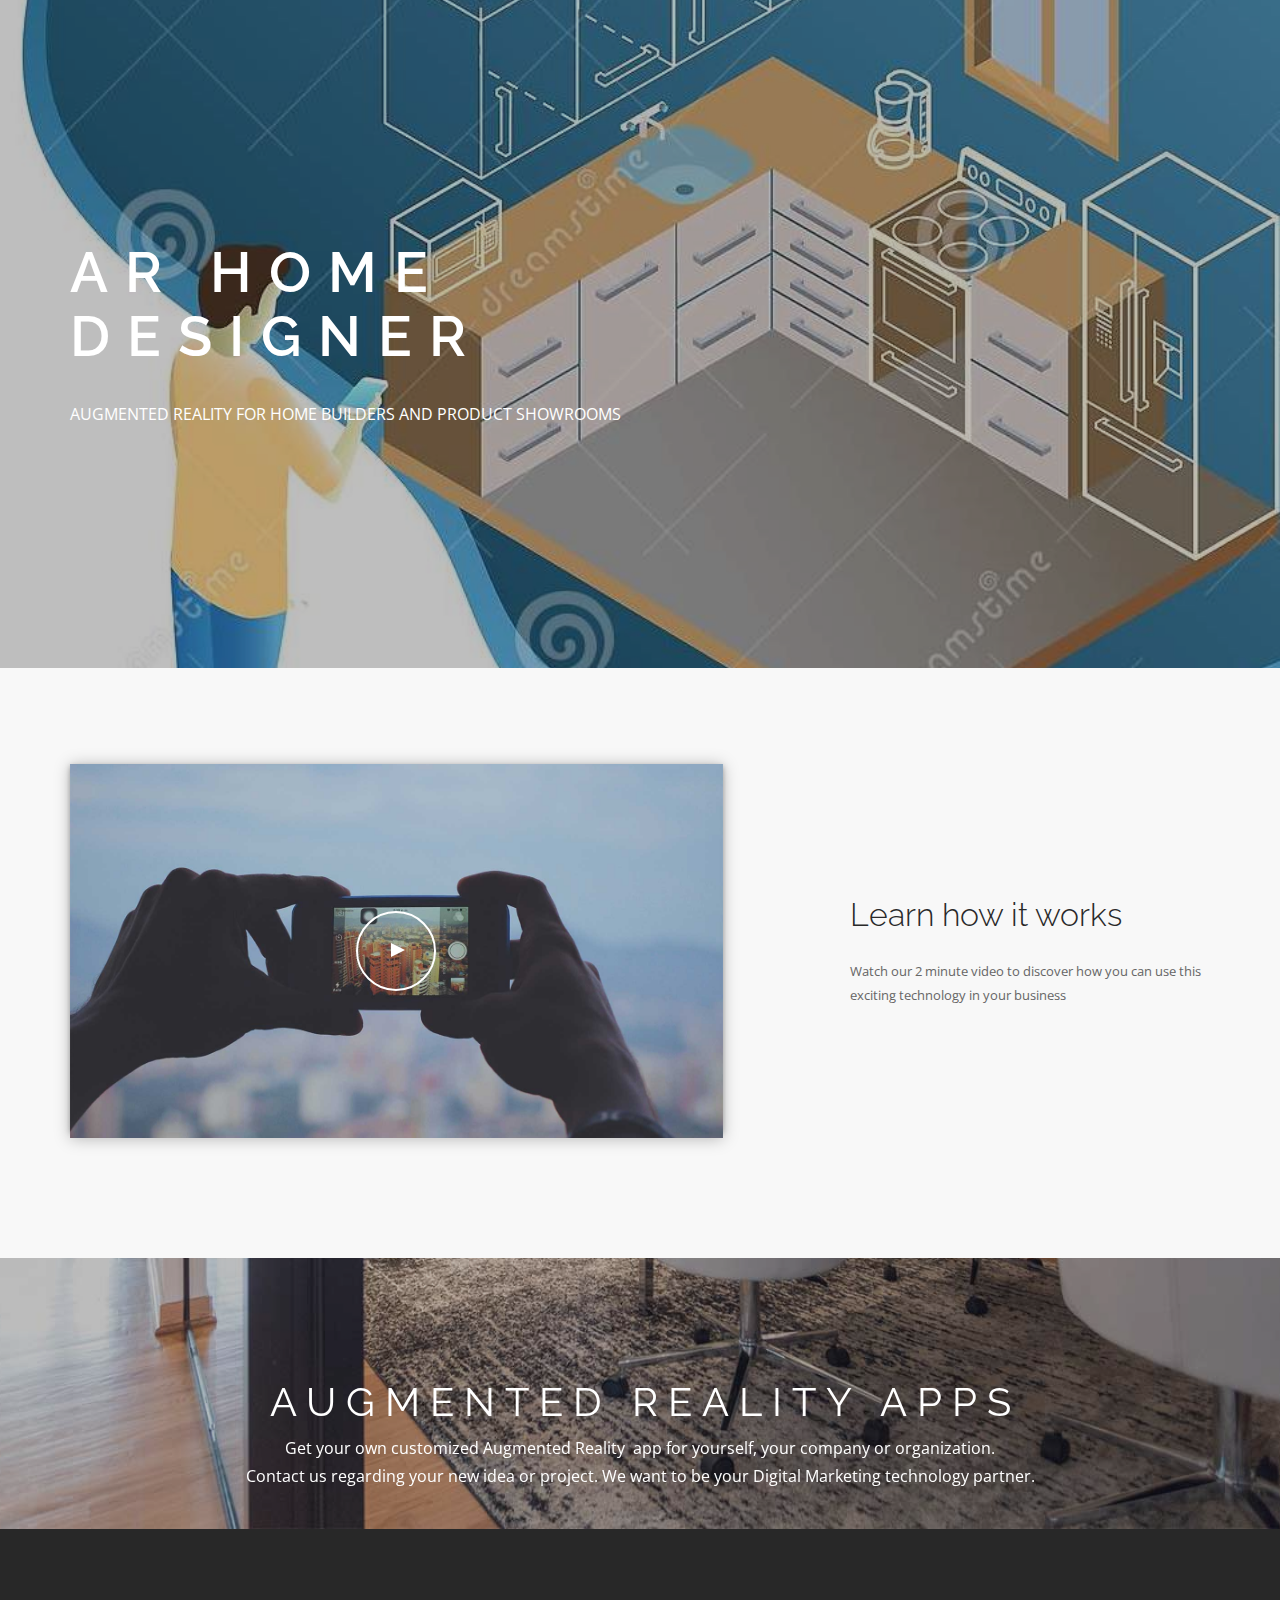
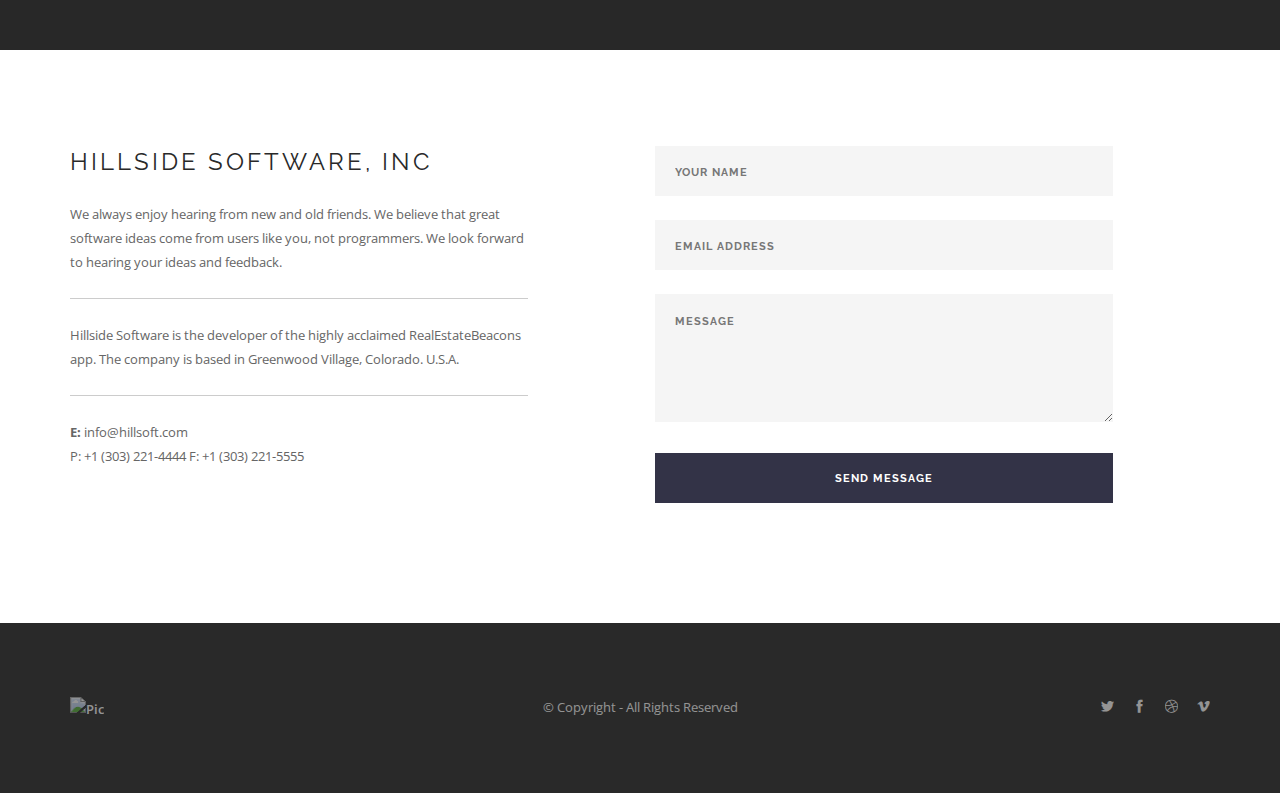
==== index.html @ 69c8ab3f "initial site" ====
<!doctype html>
<html lang="en">
    <head>
        <meta charset="utf-8">
        <title>Digital Smart Flyers</title>
        <meta name="viewport" content="width=device-width, initial-scale=1.0">
        <link href="css/font-awesome.min.css" rel="stylesheet" type="text/css" media="all">
        <link href="css/themify-icons.css" rel="stylesheet" type="text/css" media="all" />
        <link href="css/bootstrap.css" rel="stylesheet" type="text/css" media="all" />
        <link href="css/flexslider.css" rel="stylesheet" type="text/css" media="all" />
        <link href="css/lightbox.min.css" rel="stylesheet" type="text/css" media="all" />
        <link href="css/ytplayer.css" rel="stylesheet" type="text/css" media="all" />
        <link href="css/theme-gunmetal.css" rel="stylesheet" type="text/css" media="all" />
        <link href="css/custom.css" rel="stylesheet" type="text/css" media="all" />
        <link href='http://fonts.googleapis.com/css?family=Lato:300,400%7CRaleway:100,400,300,500,600,700%7COpen+Sans:400,500,600' rel='stylesheet' type='text/css'>
    </head>
    <body class="btn-rounded boxed-layout">
				
		
		
		<div class="main-container">
					
			
					
			
					
			
					
			
					
			
					
			<section class="image-bg overlay pt240 pb240 pt-xs-180 pb-xs-180">
				<div class="background-image-holder">
					<img alt="image" class="background-image" src="img/AUG1.jpg">
				</div>
				<div class="container">
					<div class="row">
						<div class="col-sm-6">
							<h1 class="mb0 uppercase bold italic">AR Home DesigneR</h1>
							<h5 class="uppercase mb32"> </h5>
							<p class="lead mb0">AUGMENTED REALITY FOR HOME BUILDERS AND PRODUCT SHOWROOMS</p>
						</div>
					</div>
					
				</div>
				
			</section>
			
			<section class="bg-secondary">
		        <div class="container">
		            <div class="row v-align-children">
		                <div class="col-md-7 col-sm-6 text-center mb-xs-24">
		                    <div class="local-video-container">
		                        <div class="background-image-holder">
		                            <img alt="Background Image" class="background-image" src="img/home3.jpg">
		                        </div>
		                        <video controls="">
		                            <source src="video/video.webm" type="video/webm">
		                                <source src="video/red-chair.mp4" type="video/mp4">
		                                    <source src="video/video.ogv" type="video/ogg">
		                        </video>
		                        <div class="play-button"></div>
		                    </div>
		                    
		                </div>
		                <div class="col-md-4 col-md-offset-1 col-sm-5 col-sm-offset-1">
		                    <h3>Learn how it works</h3>
		                    <p>
		                        Watch our 2 minute video to discover how you can use this exciting technology in your business</p>
		                </div>
		            </div>
		            
		        </div>
		        
		    </section><section class="image-bg bg-dark parallax overlay pt120 pb120">
		        <div class="background-image-holder">
		            <img alt="Background Image" class="background-image" src="img/arch6.jpg">
		        </div>
		        <div class="container">
		            <div class="row">
		                <div class="col-sm-12 text-center">
		                    <h2 class="uppercase mb8">AUGMENTED REALITY APPS</h2>
		                    <p class="lead mb40">Get your own customized Augmented Reality&nbsp; app for yourself, your company or organization. <br>Contact us regarding your new idea or project. We want to be your Digital Marketing technology partner.</p>
		                    
		                </div>
		            </div>
		            
		        </div>
		        
		    </section><section>
		        <div class="container">
		            <div class="row">
		                <div class="col-sm-6 col-md-5">
		                    <h4 class="uppercase">Hillside Software, Inc</h4>
		                    <p>
		                        We always enjoy hearing from new and old friends. We believe that great software ideas come from users like you, not programmers. We look forward to hearing your ideas and feedback.
		                    </p>
		                    <hr>
		                    <p>Hillside Software is the developer of the highly acclaimed RealEstateBeacons app. The company is  based in Greenwood Village, Colorado.  U.S.A.</p>
		                    <hr>
		                    <p>
		                        <strong>E:</strong>&nbsp;info@hillsoft.com<br>P: +1 (303) 221-4444  F: +1 (303) 221-5555<br>
		                    </p>
		                </div>
		                <div class="col-sm-6 col-md-5 col-md-offset-1">
		                    <form class="form-email" data-success="Thanks for your submission, we will be in touch shortly." data-error="Please fill all fields correctly." success-redirect="">
		                        <input type="text" class="validate-required" name="name" placeholder="Your Name">
		                        <input type="text" class="validate-required validate-email" name="email" placeholder="Email Address">
		                        <textarea class="validate-required" name="message" rows="4" placeholder="Message"></textarea>
		                        <button type="submit">Send Message</button>
		                    </form>
		                </div>
		            </div>
		            
		        </div>
		        
		    </section><footer class="footer-2 bg-dark text-center-xs">
				<div class="container">
					<div class="row">
						<div class="col-sm-4">
							<a href="#"><div class="vnu"><img class="image-xxs fade-half" alt="Pic" src="img/logo2-light.png"></div></a>
						</div>
					
						<div class="col-sm-4 text-center">
							<span class="fade-half">
								© Copyright&nbsp;- All Rights Reserved</span>
						</div>
					
						<div class="col-sm-4 text-right text-center-xs">
							<ul class="list-inline social-list">
								<li><a href="#"><i class="ti-twitter-alt"></i></a></li>
								<li><a href="#"><i class="ti-facebook"></i></a></li>
								<li><a href="#"><i class="ti-dribbble"></i></a></li>
								<li><a href="#"><i class="ti-vimeo-alt"></i></a></li>
							</ul>
						</div>
					</div>
				</div>
			</footer>
		</div>
		
				
	<script src="js/jquery.min.js"></script>
        <script src="js/bootstrap.min.js"></script>
        <script src="js/flexslider.min.js"></script>
        <script src="js/lightbox.min.js"></script>
        <script src="js/masonry.min.js"></script>
        <script src="js/twitterfetcher.min.js"></script>
        <script src="js/spectragram.min.js"></script>
        <script src="js/ytplayer.min.js"></script>
        <script src="js/countdown.min.js"></script>
        <script src="js/smooth-scroll.min.js"></script>
        <script src="js/parallax.js"></script>
        <script src="js/scripts.js"></script>
    </body>
</html>
---- css/themify-icons.css ----
@font-face {
	font-family: 'themify';
	src:url('../fonts/themify.eot?');
	src:url('../fonts/themify.eot?#iefix-fvbane') format('embedded-opentype'),
		url('../fonts/themify.woff') format('woff'),
		url('../fonts/themify.ttf') format('truetype'),
		url('../fonts/themify.svg') format('svg');
	font-weight: normal;
	font-style: normal;
}

[class^="ti-"], [class*=" ti-"] {
	font-family: 'themify';
	speak: none;
	font-style: normal;
	font-weight: normal;
	font-variant: normal;
	text-transform: none;
	line-height: 1;

	/* Better Font Rendering =========== */
	-webkit-font-smoothing: antialiased;
	-moz-osx-font-smoothing: grayscale;
}

.ti-wand:before {
	content: "\e600";
}
.ti-volume:before {
	content: "\e601";
}
.ti-user:before {
	content: "\e602";
}
.ti-unlock:before {
	content: "\e603";
}
.ti-unlink:before {
	content: "\e604";
}
.ti-trash:before {
	content: "\e605";
}
.ti-thought:before {
	content: "\e606";
}
.ti-target:before {
	content: "\e607";
}
.ti-tag:before {
	content: "\e608";
}
.ti-tablet:before {
	content: "\e609";
}
.ti-star:before {
	content: "\e60a";
}
.ti-spray:before {
	content: "\e60b";
}
.ti-signal:before {
	content: "\e60c";
}
.ti-shopping-cart:before {
	content: "\e60d";
}
.ti-shopping-cart-full:before {
	content: "\e60e";
}
.ti-settings:before {
	content: "\e60f";
}
.ti-search:before {
	content: "\e610";
}
.ti-zoom-in:before {
	content: "\e611";
}
.ti-zoom-out:before {
	content: "\e612";
}
.ti-cut:before {
	content: "\e613";
}
.ti-ruler:before {
	content: "\e614";
}
.ti-ruler-pencil:before {
	content: "\e615";
}
.ti-ruler-alt:before {
	content: "\e616";
}
.ti-bookmark:before {
	content: "\e617";
}
.ti-bookmark-alt:before {
	content: "\e618";
}
.ti-reload:before {
	content: "\e619";
}
.ti-plus:before {
	content: "\e61a";
}
.ti-pin:before {
	content: "\e61b";
}
.ti-pencil:before {
	content: "\e61c";
}
.ti-pencil-alt:before {
	content: "\e61d";
}
.ti-paint-roller:before {
	content: "\e61e";
}
.ti-paint-bucket:before {
	content: "\e61f";
}
.ti-na:before {
	content: "\e620";
}
.ti-mobile:before {
	content: "\e621";
}
.ti-minus:before {
	content: "\e622";
}
.ti-medall:before {
	content: "\e623";
}
.ti-medall-alt:before {
	content: "\e624";
}
.ti-marker:before {
	content: "\e625";
}
.ti-marker-alt:before {
	content: "\e626";
}
.ti-arrow-up:before {
	content: "\e627";
}
.ti-arrow-right:before {
	content: "\e628";
}
.ti-arrow-left:before {
	content: "\e629";
}
.ti-arrow-down:before {
	content: "\e62a";
}
.ti-lock:before {
	content: "\e62b";
}
.ti-location-arrow:before {
	content: "\e62c";
}
.ti-link:before {
	content: "\e62d";
}
.ti-layout:before {
	content: "\e62e";
}
.ti-layers:before {
	content: "\e62f";
}
.ti-layers-alt:before {
	content: "\e630";
}
.ti-key:before {
	content: "\e631";
}
.ti-import:before {
	content: "\e632";
}
.ti-image:before {
	content: "\e633";
}
.ti-heart:before {
	content: "\e634";
}
.ti-heart-broken:before {
	content: "\e635";
}
.ti-hand-stop:before {
	content: "\e636";
}
.ti-hand-open:before {
	content: "\e637";
}
.ti-hand-drag:before {
	content: "\e638";
}
.ti-folder:before {
	content: "\e639";
}
.ti-flag:before {
	content: "\e63a";
}
.ti-flag-alt:before {
	content: "\e63b";
}
.ti-flag-alt-2:before {
	content: "\e63c";
}
.ti-eye:before {
	content: "\e63d";
}
.ti-export:before {
	content: "\e63e";
}
.ti-exchange-vertical:before {
	content: "\e63f";
}
.ti-desktop:before {
	content: "\e640";
}
.ti-cup:before {
	content: "\e641";
}
.ti-crown:before {
	content: "\e642";
}
.ti-comments:before {
	content: "\e643";
}
.ti-comment:before {
	content: "\e644";
}
.ti-comment-alt:before {
	content: "\e645";
}
.ti-close:before {
	content: "\e646";
}
.ti-clip:before {
	content: "\e647";
}
.ti-angle-up:before {
	content: "\e648";
}
.ti-angle-right:before {
	content: "\e649";
}
.ti-angle-left:before {
	content: "\e64a";
}
.ti-angle-down:before {
	content: "\e64b";
}
.ti-check:before {
	content: "\e64c";
}
.ti-check-box:before {
	content: "\e64d";
}
.ti-camera:before {
	content: "\e64e";
}
.ti-announcement:before {
	content: "\e64f";
}
.ti-brush:before {
	content: "\e650";
}
.ti-briefcase:before {
	content: "\e651";
}
.ti-bolt:before {
	content: "\e652";
}
.ti-bolt-alt:before {
	content: "\e653";
}
.ti-blackboard:before {
	content: "\e654";
}
.ti-bag:before {
	content: "\e655";
}
.ti-move:before {
	content: "\e656";
}
.ti-arrows-vertical:before {
	content: "\e657";
}
.ti-arrows-horizontal:before {
	content: "\e658";
}
.ti-fullscreen:before {
	content: "\e659";
}
.ti-arrow-top-right:before {
	content: "\e65a";
}
.ti-arrow-top-left:before {
	content: "\e65b";
}
.ti-arrow-circle-up:before {
	content: "\e65c";
}
.ti-arrow-circle-right:before {
	content: "\e65d";
}
.ti-arrow-circle-left:before {
	content: "\e65e";
}
.ti-arrow-circle-down:before {
	content: "\e65f";
}
.ti-angle-double-up:before {
	content: "\e660";
}
.ti-angle-double-right:before {
	content: "\e661";
}
.ti-angle-double-left:before {
	content: "\e662";
}
.ti-angle-double-down:before {
	content: "\e663";
}
.ti-zip:before {
	content: "\e664";
}
.ti-world:before {
	content: "\e665";
}
.ti-wheelchair:before {
	content: "\e666";
}
.ti-view-list:before {
	content: "\e667";
}
.ti-view-list-alt:before {
	content: "\e668";
}
.ti-view-grid:before {
	content: "\e669";
}
.ti-uppercase:before {
	content: "\e66a";
}
.ti-upload:before {
	content: "\e66b";
}
.ti-underline:before {
	content: "\e66c";
}
.ti-truck:before {
	content: "\e66d";
}
.ti-timer:before {
	content: "\e66e";
}
.ti-ticket:before {
	content: "\e66f";
}
.ti-thumb-up:before {
	content: "\e670";
}
.ti-thumb-down:before {
	content: "\e671";
}
.ti-text:before {
	content: "\e672";
}
.ti-stats-up:before {
	content: "\e673";
}
.ti-stats-down:before {
	content: "\e674";
}
.ti-split-v:before {
	content: "\e675";
}
.ti-split-h:before {
	content: "\e676";
}
.ti-smallcap:before {
	content: "\e677";
}
.ti-shine:before {
	content: "\e678";
}
.ti-shift-right:before {
	content: "\e679";
}
.ti-shift-left:before {
	content: "\e67a";
}
.ti-shield:before {
	content: "\e67b";
}
.ti-notepad:before {
	content: "\e67c";
}
.ti-server:before {
	content: "\e67d";
}
.ti-quote-right:before {
	content: "\e67e";
}
.ti-quote-left:before {
	content: "\e67f";
}
.ti-pulse:before {
	content: "\e680";
}
.ti-printer:before {
	content: "\e681";
}
.ti-power-off:before {
	content: "\e682";
}
.ti-plug:before {
	content: "\e683";
}
.ti-pie-chart:before {
	content: "\e684";
}
.ti-paragraph:before {
	content: "\e685";
}
.ti-panel:before {
	content: "\e686";
}
.ti-package:before {
	content: "\e687";
}
.ti-music:before {
	content: "\e688";
}
.ti-music-alt:before {
	content: "\e689";
}
.ti-mouse:before {
	content: "\e68a";
}
.ti-mouse-alt:before {
	content: "\e68b";
}
.ti-money:before {
	content: "\e68c";
}
.ti-microphone:before {
	content: "\e68d";
}
.ti-menu:before {
	content: "\e68e";
}
.ti-menu-alt:before {
	content: "\e68f";
}
.ti-map:before {
	content: "\e690";
}
.ti-map-alt:before {
	content: "\e691";
}
.ti-loop:before {
	content: "\e692";
}
.ti-location-pin:before {
	content: "\e693";
}
.ti-list:before {
	content: "\e694";
}
.ti-light-bulb:before {
	content: "\e695";
}
.ti-Italic:before {
	content: "\e696";
}
.ti-info:before {
	content: "\e697";
}
.ti-infinite:before {
	content: "\e698";
}
.ti-id-badge:before {
	content: "\e699";
}
.ti-hummer:before {
	content: "\e69a";
}
.ti-home:before {
	content: "\e69b";
}
.ti-help:before {
	content: "\e69c";
}
.ti-headphone:before {
	content: "\e69d";
}
.ti-harddrives:before {
	content: "\e69e";
}
.ti-harddrive:before {
	content: "\e69f";
}
.ti-gift:before {
	content: "\e6a0";
}
.ti-game:before {
	content: "\e6a1";
}
.ti-filter:before {
	content: "\e6a2";
}
.ti-files:before {
	content: "\e6a3";
}
.ti-file:before {
	content: "\e6a4";
}
.ti-eraser:before {
	content: "\e6a5";
}
.ti-envelope:before {
	content: "\e6a6";
}
.ti-download:before {
	content: "\e6a7";
}
.ti-direction:before {
	content: "\e6a8";
}
.ti-direction-alt:before {
	content: "\e6a9";
}
.ti-dashboard:before {
	content: "\e6aa";
}
.ti-control-stop:before {
	content: "\e6ab";
}
.ti-control-shuffle:before {
	content: "\e6ac";
}
.ti-control-play:before {
	content: "\e6ad";
}
.ti-control-pause:before {
	content: "\e6ae";
}
.ti-control-forward:before {
	content: "\e6af";
}
.ti-control-backward:before {
	content: "\e6b0";
}
.ti-cloud:before {
	content: "\e6b1";
}
.ti-cloud-up:before {
	content: "\e6b2";
}
.ti-cloud-down:before {
	content: "\e6b3";
}
.ti-clipboard:before {
	content: "\e6b4";
}
.ti-car:before {
	content: "\e6b5";
}
.ti-calendar:before {
	content: "\e6b6";
}
.ti-book:before {
	content: "\e6b7";
}
.ti-bell:before {
	content: "\e6b8";
}
.ti-basketball:before {
	content: "\e6b9";
}
.ti-bar-chart:before {
	content: "\e6ba";
}
.ti-bar-chart-alt:before {
	content: "\e6bb";
}
.ti-back-right:before {
	content: "\e6bc";
}
.ti-back-left:before {
	content: "\e6bd";
}
.ti-arrows-corner:before {
	content: "\e6be";
}
.ti-archive:before {
	content: "\e6bf";
}
.ti-anchor:before {
	content: "\e6c0";
}
.ti-align-right:before {
	content: "\e6c1";
}
.ti-align-left:before {
	content: "\e6c2";
}
.ti-align-justify:before {
	content: "\e6c3";
}
.ti-align-center:before {
	content: "\e6c4";
}
.ti-alert:before {
	content: "\e6c5";
}
.ti-alarm-clock:before {
	content: "\e6c6";
}
.ti-agenda:before {
	content: "\e6c7";
}
.ti-write:before {
	content: "\e6c8";
}
.ti-window:before {
	content: "\e6c9";
}
.ti-widgetized:before {
	content: "\e6ca";
}
.ti-widget:before {
	content: "\e6cb";
}
.ti-widget-alt:before {
	content: "\e6cc";
}
.ti-wallet:before {
	content: "\e6cd";
}
.ti-video-clapper:before {
	content: "\e6ce";
}
.ti-video-camera:before {
	content: "\e6cf";
}
.ti-vector:before {
	content: "\e6d0";
}
.ti-themify-logo:before {
	content: "\e6d1";
}
.ti-themify-favicon:before {
	content: "\e6d2";
}
.ti-themify-favicon-alt:before {
	content: "\e6d3";
}
.ti-support:before {
	content: "\e6d4";
}
.ti-stamp:before {
	content: "\e6d5";
}
.ti-split-v-alt:before {
	content: "\e6d6";
}
.ti-slice:before {
	content: "\e6d7";
}
.ti-shortcode:before {
	content: "\e6d8";
}
.ti-shift-right-alt:before {
	content: "\e6d9";
}
.ti-shift-left-alt:before {
	content: "\e6da";
}
.ti-ruler-alt-2:before {
	content: "\e6db";
}
.ti-receipt:before {
	content: "\e6dc";
}
.ti-pin2:before {
	content: "\e6dd";
}
.ti-pin-alt:before {
	content: "\e6de";
}
.ti-pencil-alt2:before {
	content: "\e6df";
}
.ti-palette:before {
	content: "\e6e0";
}
.ti-more:before {
	content: "\e6e1";
}
.ti-more-alt:before {
	content: "\e6e2";
}
.ti-microphone-alt:before {
	content: "\e6e3";
}
.ti-magnet:before {
	content: "\e6e4";
}
.ti-line-double:before {
	content: "\e6e5";
}
.ti-line-dotted:before {
	content: "\e6e6";
}
.ti-line-dashed:before {
	content: "\e6e7";
}
.ti-layout-width-full:before {
	content: "\e6e8";
}
.ti-layout-width-default:before {
	content: "\e6e9";
}
.ti-layout-width-default-alt:before {
	content: "\e6ea";
}
.ti-layout-tab:before {
	content: "\e6eb";
}
.ti-layout-tab-window:before {
	content: "\e6ec";
}
.ti-layout-tab-v:before {
	content: "\e6ed";
}
.ti-layout-tab-min:before {
	content: "\e6ee";
}
.ti-layout-slider:before {
	content: "\e6ef";
}
.ti-layout-slider-alt:before {
	content: "\e6f0";
}
.ti-layout-sidebar-right:before {
	content: "\e6f1";
}
.ti-layout-sidebar-none:before {
	content: "\e6f2";
}
.ti-layout-sidebar-left:before {
	content: "\e6f3";
}
.ti-layout-placeholder:before {
	content: "\e6f4";
}
.ti-layout-menu:before {
	content: "\e6f5";
}
.ti-layout-menu-v:before {
	content: "\e6f6";
}
.ti-layout-menu-separated:before {
	content: "\e6f7";
}
.ti-layout-menu-full:before {
	content: "\e6f8";
}
.ti-layout-media-right-alt:before {
	content: "\e6f9";
}
.ti-layout-media-right:before {
	content: "\e6fa";
}
.ti-layout-media-overlay:before {
	content: "\e6fb";
}
.ti-layout-media-overlay-alt:before {
	content: "\e6fc";
}
.ti-layout-media-overlay-alt-2:before {
	content: "\e6fd";
}
.ti-layout-media-left-alt:before {
	content: "\e6fe";
}
.ti-layout-media-left:before {
	content: "\e6ff";
}
.ti-layout-media-center-alt:before {
	content: "\e700";
}
.ti-layout-media-center:before {
	content: "\e701";
}
.ti-layout-list-thumb:before {
	content: "\e702";
}
.ti-layout-list-thumb-alt:before {
	content: "\e703";
}
.ti-layout-list-post:before {
	content: "\e704";
}
.ti-layout-list-large-image:before {
	content: "\e705";
}
.ti-layout-line-solid:before {
	content: "\e706";
}
.ti-layout-grid4:before {
	content: "\e707";
}
.ti-layout-grid3:before {
	content: "\e708";
}
.ti-layout-grid2:before {
	content: "\e709";
}
.ti-layout-grid2-thumb:before {
	content: "\e70a";
}
.ti-layout-cta-right:before {
	content: "\e70b";
}
.ti-layout-cta-left:before {
	content: "\e70c";
}
.ti-layout-cta-center:before {
	content: "\e70d";
}
.ti-layout-cta-btn-right:before {
	content: "\e70e";
}
.ti-layout-cta-btn-left:before {
	content: "\e70f";
}
.ti-layout-column4:before {
	content: "\e710";
}
.ti-layout-column3:before {
	content: "\e711";
}
.ti-layout-column2:before {
	content: "\e712";
}
.ti-layout-accordion-separated:before {
	content: "\e713";
}
.ti-layout-accordion-merged:before {
	content: "\e714";
}
.ti-layout-accordion-list:before {
	content: "\e715";
}
.ti-ink-pen:before {
	content: "\e716";
}
.ti-info-alt:before {
	content: "\e717";
}
.ti-help-alt:before {
	content: "\e718";
}
.ti-headphone-alt:before {
	content: "\e719";
}
.ti-hand-point-up:before {
	content: "\e71a";
}
.ti-hand-point-right:before {
	content: "\e71b";
}
.ti-hand-point-left:before {
	content: "\e71c";
}
.ti-hand-point-down:before {
	content: "\e71d";
}
.ti-gallery:before {
	content: "\e71e";
}
.ti-face-smile:before {
	content: "\e71f";
}
.ti-face-sad:before {
	content: "\e720";
}
.ti-credit-card:before {
	content: "\e721";
}
.ti-control-skip-forward:before {
	content: "\e722";
}
.ti-control-skip-backward:before {
	content: "\e723";
}
.ti-control-record:before {
	content: "\e724";
}
.ti-control-eject:before {
	content: "\e725";
}
.ti-comments-smiley:before {
	content: "\e726";
}
.ti-brush-alt:before {
	content: "\e727";
}
.ti-youtube:before {
	content: "\e728";
}
.ti-vimeo:before {
	content: "\e729";
}
.ti-twitter:before {
	content: "\e72a";
}
.ti-time:before {
	content: "\e72b";
}
.ti-tumblr:before {
	content: "\e72c";
}
.ti-skype:before {
	content: "\e72d";
}
.ti-share:before {
	content: "\e72e";
}
.ti-share-alt:before {
	content: "\e72f";
}
.ti-rocket:before {
	content: "\e730";
}
.ti-pinterest:before {
	content: "\e731";
}
.ti-new-window:before {
	content: "\e732";
}
.ti-microsoft:before {
	content: "\e733";
}
.ti-list-ol:before {
	content: "\e734";
}
.ti-linkedin:before {
	content: "\e735";
}
.ti-layout-sidebar-2:before {
	content: "\e736";
}
.ti-layout-grid4-alt:before {
	content: "\e737";
}
.ti-layout-grid3-alt:before {
	content: "\e738";
}
.ti-layout-grid2-alt:before {
	content: "\e739";
}
.ti-layout-column4-alt:before {
	content: "\e73a";
}
.ti-layout-column3-alt:before {
	content: "\e73b";
}
.ti-layout-column2-alt:before {
	content: "\e73c";
}
.ti-instagram:before {
	content: "\e73d";
}
.ti-google:before {
	content: "\e73e";
}
.ti-github:before {
	content: "\e73f";
}
.ti-flickr:before {
	content: "\e740";
}
.ti-facebook:before {
	content: "\e741";
}
.ti-dropbox:before {
	content: "\e742";
}
.ti-dribbble:before {
	content: "\e743";
}
.ti-apple:before {
	content: "\e744";
}
.ti-android:before {
	content: "\e745";
}
.ti-save:before {
	content: "\e746";
}
.ti-save-alt:before {
	content: "\e747";
}
.ti-yahoo:before {
	content: "\e748";
}
.ti-wordpress:before {
	content: "\e749";
}
.ti-vimeo-alt:before {
	content: "\e74a";
}
.ti-twitter-alt:before {
	content: "\e74b";
}
.ti-tumblr-alt:before {
	content: "\e74c";
}
.ti-trello:before {
	content: "\e74d";
}
.ti-stack-overflow:before {
	content: "\e74e";
}
.ti-soundcloud:before {
	content: "\e74f";
}
.ti-sharethis:before {
	content: "\e750";
}
.ti-sharethis-alt:before {
	content: "\e751";
}
.ti-reddit:before {
	content: "\e752";
}
.ti-pinterest-alt:before {
	content: "\e753";
}
.ti-microsoft-alt:before {
	content: "\e754";
}
.ti-linux:before {
	content: "\e755";
}
.ti-jsfiddle:before {
	content: "\e756";
}
.ti-joomla:before {
	content: "\e757";
}
.ti-html5:before {
	content: "\e758";
}
.ti-flickr-alt:before {
	content: "\e759";
}
.ti-email:before {
	content: "\e75a";
}
.ti-drupal:before {
	content: "\e75b";
}
.ti-dropbox-alt:before {
	content: "\e75c";
}
.ti-css3:before {
	content: "\e75d";
}
.ti-rss:before {
	content: "\e75e";
}
.ti-rss-alt:before {
	content: "\e75f";
}
---- css/ytplayer.css ----
/*___________________________________________________________________________________________________________________________________________________
 _ jquery.mb.components                                                                                                                             _
 _                                                                                                                                                  _
 _ file: mb.YTPlayer.css                                                                                                                            _
 _ last modified: 19/08/14 19.57                                                                                                                    _
 _                                                                                                                                                  _
 _ Open Lab s.r.l., Florence - Italy                                                                                                                _
 _                                                                                                                                                  _
 _ email: matteo@open-lab.com                                                                                                                       _
 _ site: http://pupunzi.com                                                                                                                         _
 _       http://open-lab.com                                                                                                                        _
 _ blog: http://pupunzi.open-lab.com                                                                                                                _
 _ Q&A:  http://jquery.pupunzi.com                                                                                                                  _
 _                                                                                                                                                  _
 _ Licences: MIT, GPL                                                                                                                               _
 _    http://www.opensource.org/licenses/mit-license.php                                                                                            _
 _    http://www.gnu.org/licenses/gpl.html                                                                                                          _
 _                                                                                                                                                  _
 _ Copyright (c) 2001-2014. Matteo Bicocchi (Pupunzi);                                                                                              _
 ___________________________________________________________________________________________________________________________________________________*/


@charset"UTF-8";

.mb_YTPlayer :focus {
  outline: 0;
}

.mb_YTPlayer{
  display:block;
  transform:translateZ(0);
  transform-style: preserve-3d;
  perspective: 1000;
  backface-visibility: hidden;
  transform:translate3d(0,0,0);
  animation-timing-function: linear;
  box-sizing: border-box;
}

.mbYTP_wrapper iframe {
  max-width: 4000px !important;
}

.inline_YTPlayer{
  margin-bottom: 20px;
  vertical-align:top;
  position:relative;
  left:0;
  overflow: hidden;
  border-radius: 4px;
  box-shadow: 0 0 5px rgba(0,0,0,.7);
  background: rgba(0,0,0,.5);
}

.inline_YTPlayer img{
  border: none!important;
  margin:0!important;
  padding:0!important;
  -moz-transform: none!important;
  -webkit-transform: none!important;
  -o-transform: none!important;
  transform: none!important;
}

/*CONTROL BAR*/

.mb_YTPBar .ytpicon{
  font-size: 20px;
  font-family: 'ytpregular';
}

.mb_YTPBar .mb_YTPUrl.ytpicon{
  font-size: 30px;
}

.mb_YTPBar{
  transition: opacity 1s;
  -moz-transition: opacity 1s;
  -webkit-transition: opacity 1s;
  -o-transition: opacity 1s;
  display:block;
  width:100%;
  height:10px;
  padding:5px;
  background:#333;
  position:fixed;
  bottom:0;
  left:0;
  -moz-box-sizing:padding-box;
  -webkit-box-sizing:border-box;
  text-align:left;
  z-index: 1000;
  font: 14px/16px sans-serif;
  color:white;
  opacity:.1;
}

.mb_YTPBar.visible, .mb_YTPBar:hover{
  opacity:1;
}

.mb_YTPBar .buttonBar{
  -moz-transition: all 1s;
  -webkit-transition: all 1s;
  -o-transition: all 1s;
  transition: all 1s;
  background:transparent;
  font:12px/14px Calibri;
  position:absolute;
  top:-30px;
  left:0;
  padding: 5px;
  width:100%;
  -moz-box-sizing: border-box;
  -webkit-box-sizing: border-box;
  -o-box-sizing: border-box;
  box-sizing: border-box;
}

.mb_YTPBar:hover .buttonBar{
  background: rgba(0,0,0,0.4);
}

.mb_YTPBar span{
  display:inline-block;
  font:16px/20px Calibri, sans-serif;
  position:relative;
  width: 30px;
  height: 25px;
  vertical-align: middle;
}

.mb_YTPBar span.mb_YTPTime{
  width: 130px;
}

.mb_YTPBar span.mb_YTPUrl,.mb_YTPBar span.mb_OnlyYT {
  position: absolute;
  width: auto;
  display:block;
  top:6px;
  right:10px;
  cursor: pointer;
}

.mb_YTPBar span.mb_YTPUrl img{
  width: 60px;
}

.mb_YTPBar span.mb_OnlyYT {
  left:185px;
  right: auto;
}
.mb_YTPBar span.mb_OnlyYT img{
  width: 25px;
}

.mb_YTPBar span.mb_YTPUrl a{
  color:white;
}

.mb_YTPPlaypause,.mb_YTPlayer .mb_YTPPlaypause img{
  cursor:pointer;
}

.mb_YTPMuteUnmute{
  cursor:pointer;
}

/*PROGRESS BAR*/
.mb_YTPProgress{
  height:10px;
  width:100%;
  background:#222;
  bottom:0;
  left:0;
}

.mb_YTPLoaded{
  height:10px;
  width:0;
  background:#444;
  left:0;
}

.mb_YTPseekbar{
  height:10px;
  width:0;
  background:#fff;
  bottom:0;
  left:0;
  box-shadow: rgba(82, 82, 82, 0.47) 1px 1px 3px;
}

.YTPOverlay{
  backface-visibility: hidden;
  -webkit-backface-visibility: hidden;
  -webkit-transform-style: "flat";
  box-sizing: border-box;
}

/*RASTER OVERLAY*/
.YTPOverlay.raster{
  background: url("../images/raster.png");
}

.YTPOverlay.raster.retina{
  background: url("../images/raster@2x.png");
}

.YTPOverlay.raster-dot{
  background: url("../images/raster_dot.png");
}

.YTPOverlay.raster-dot.retina{
  background: url("../images/raster_dot@2x.png");
}
---- css/custom.css ----
/****** PLACE YOUR CUSTOM STYLES HERE ******/
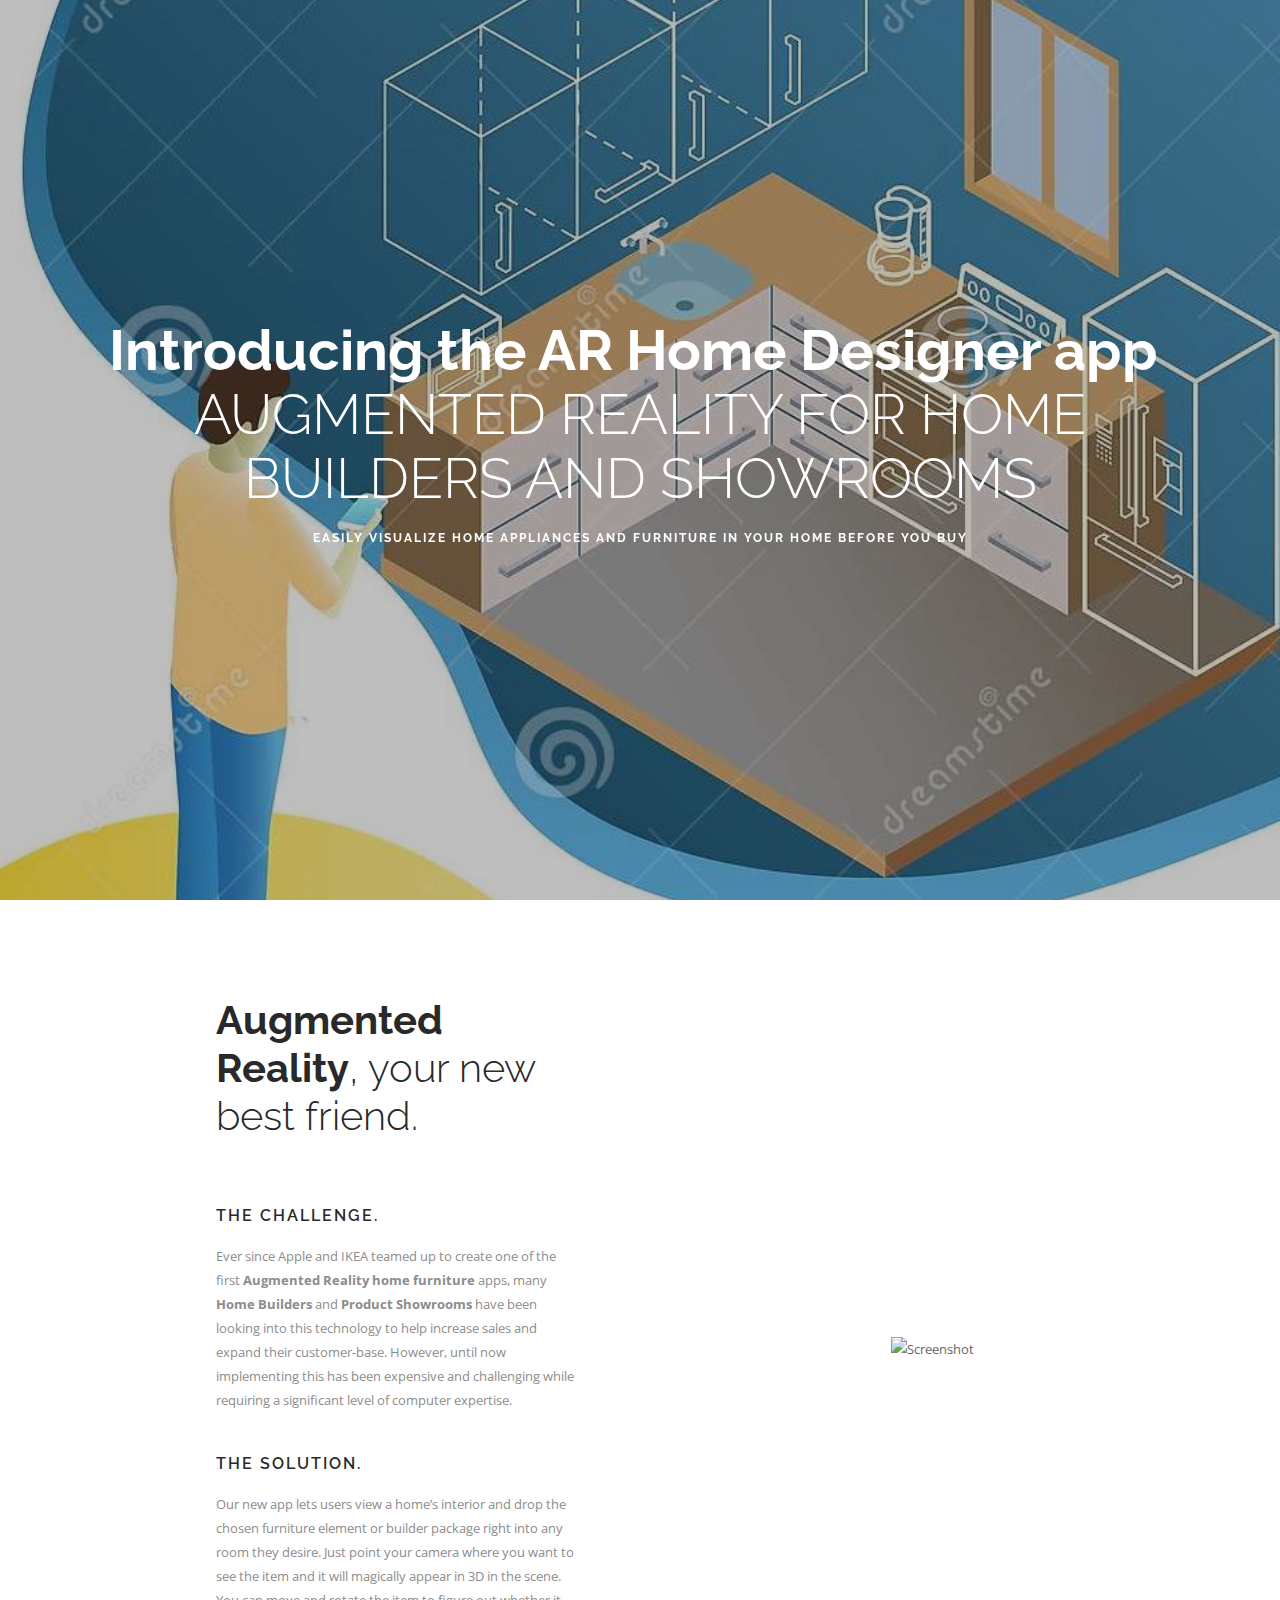
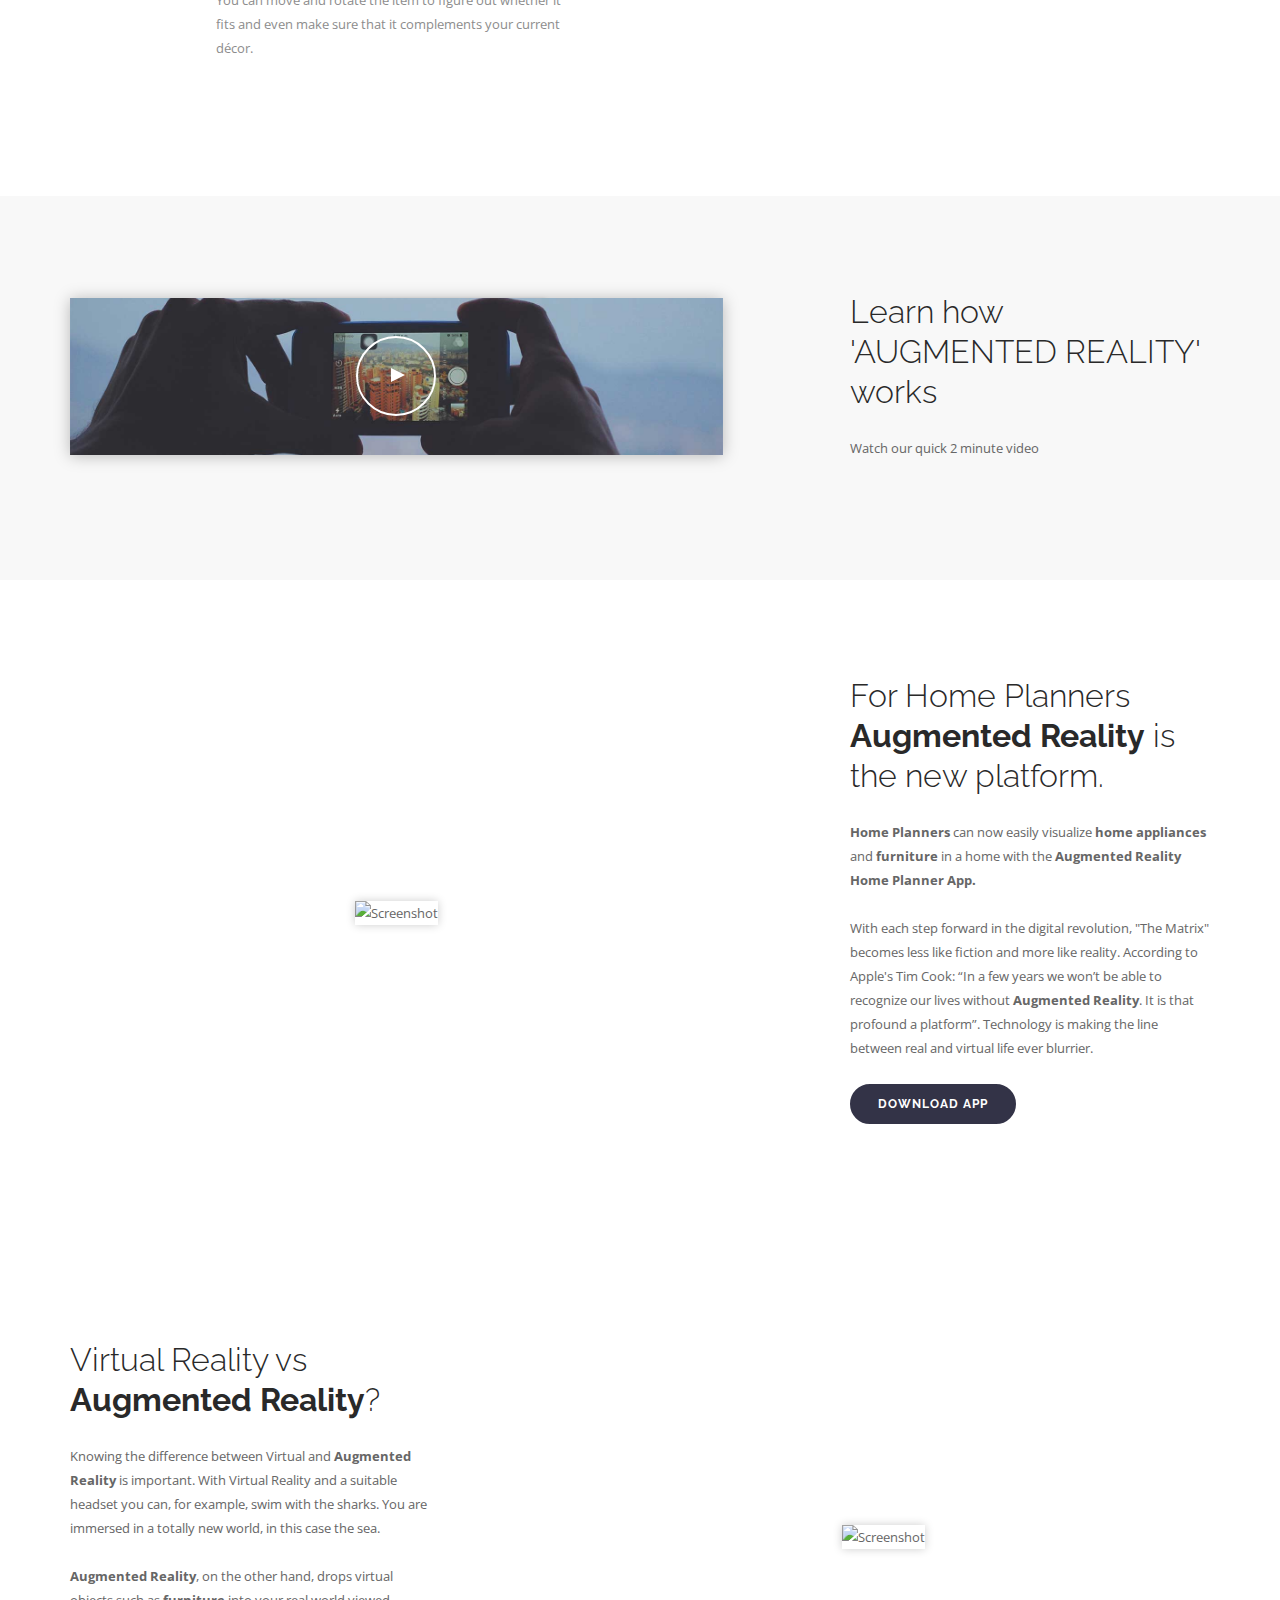
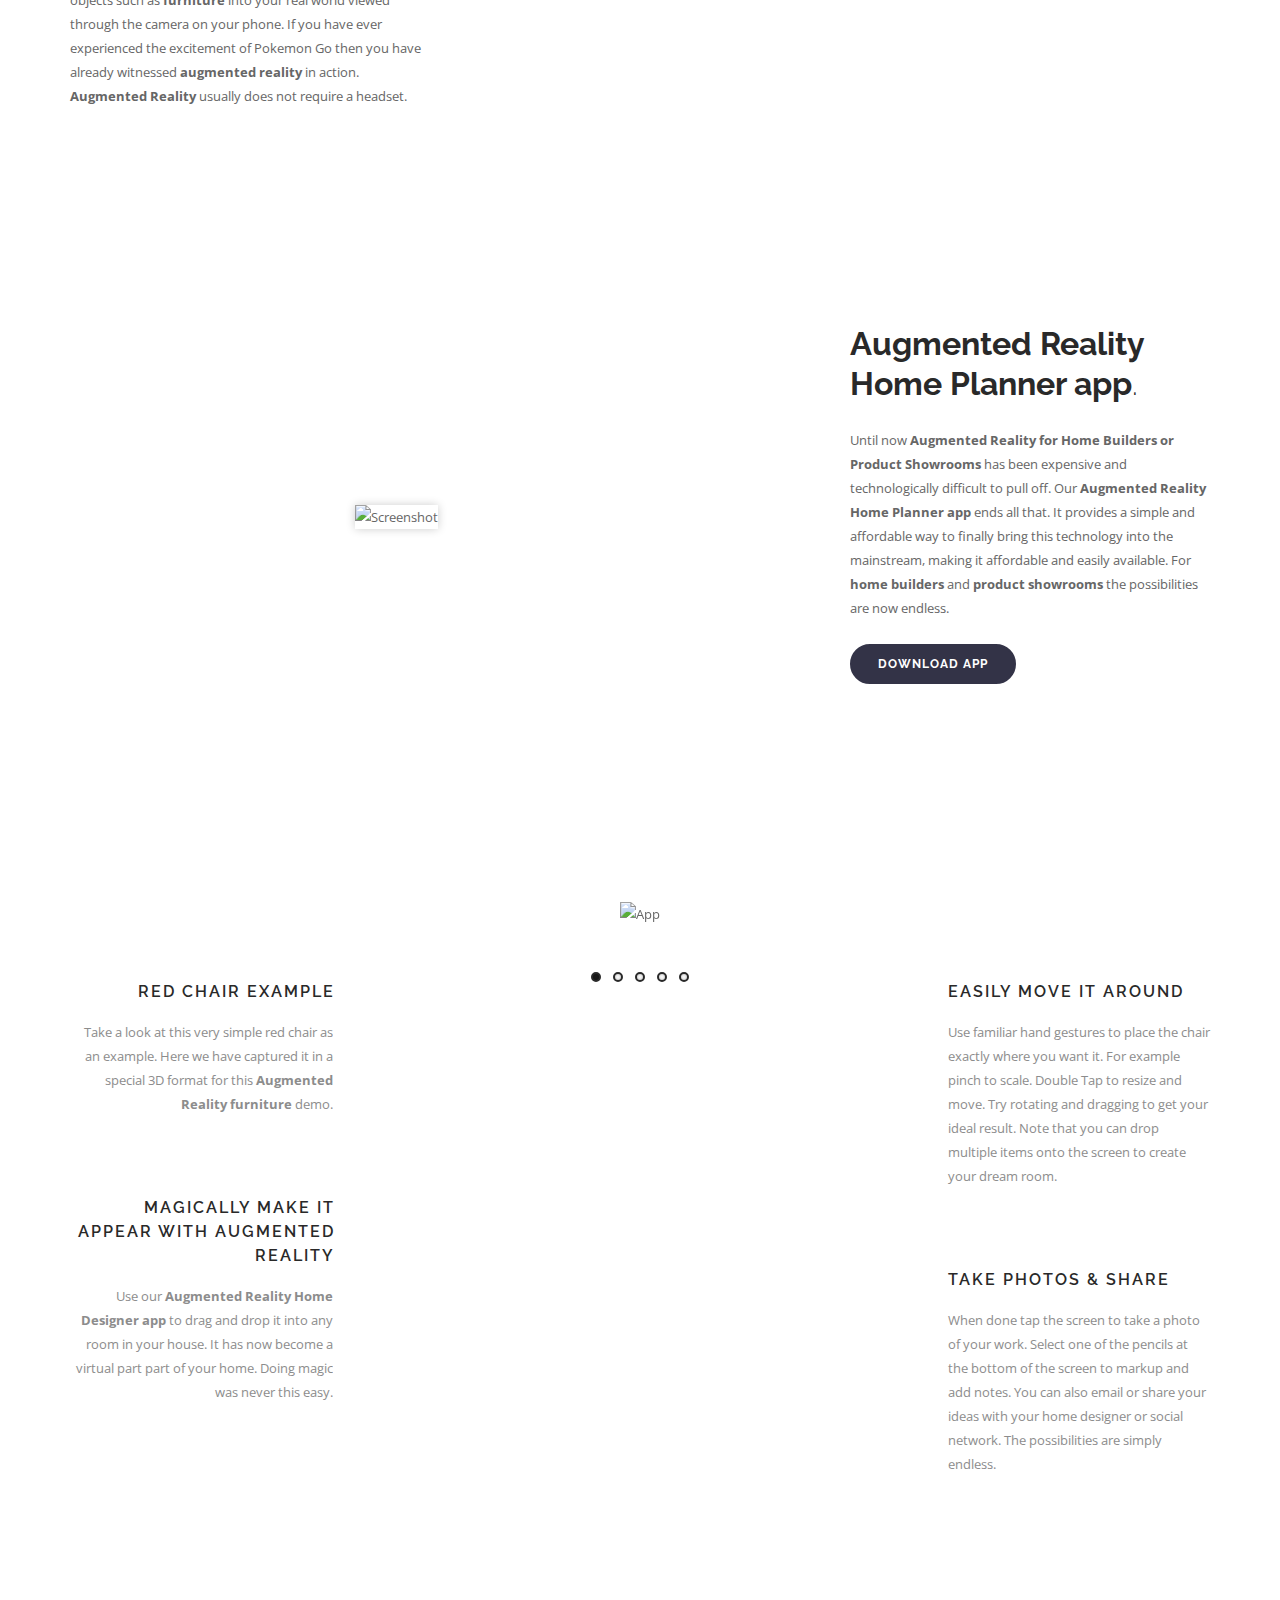
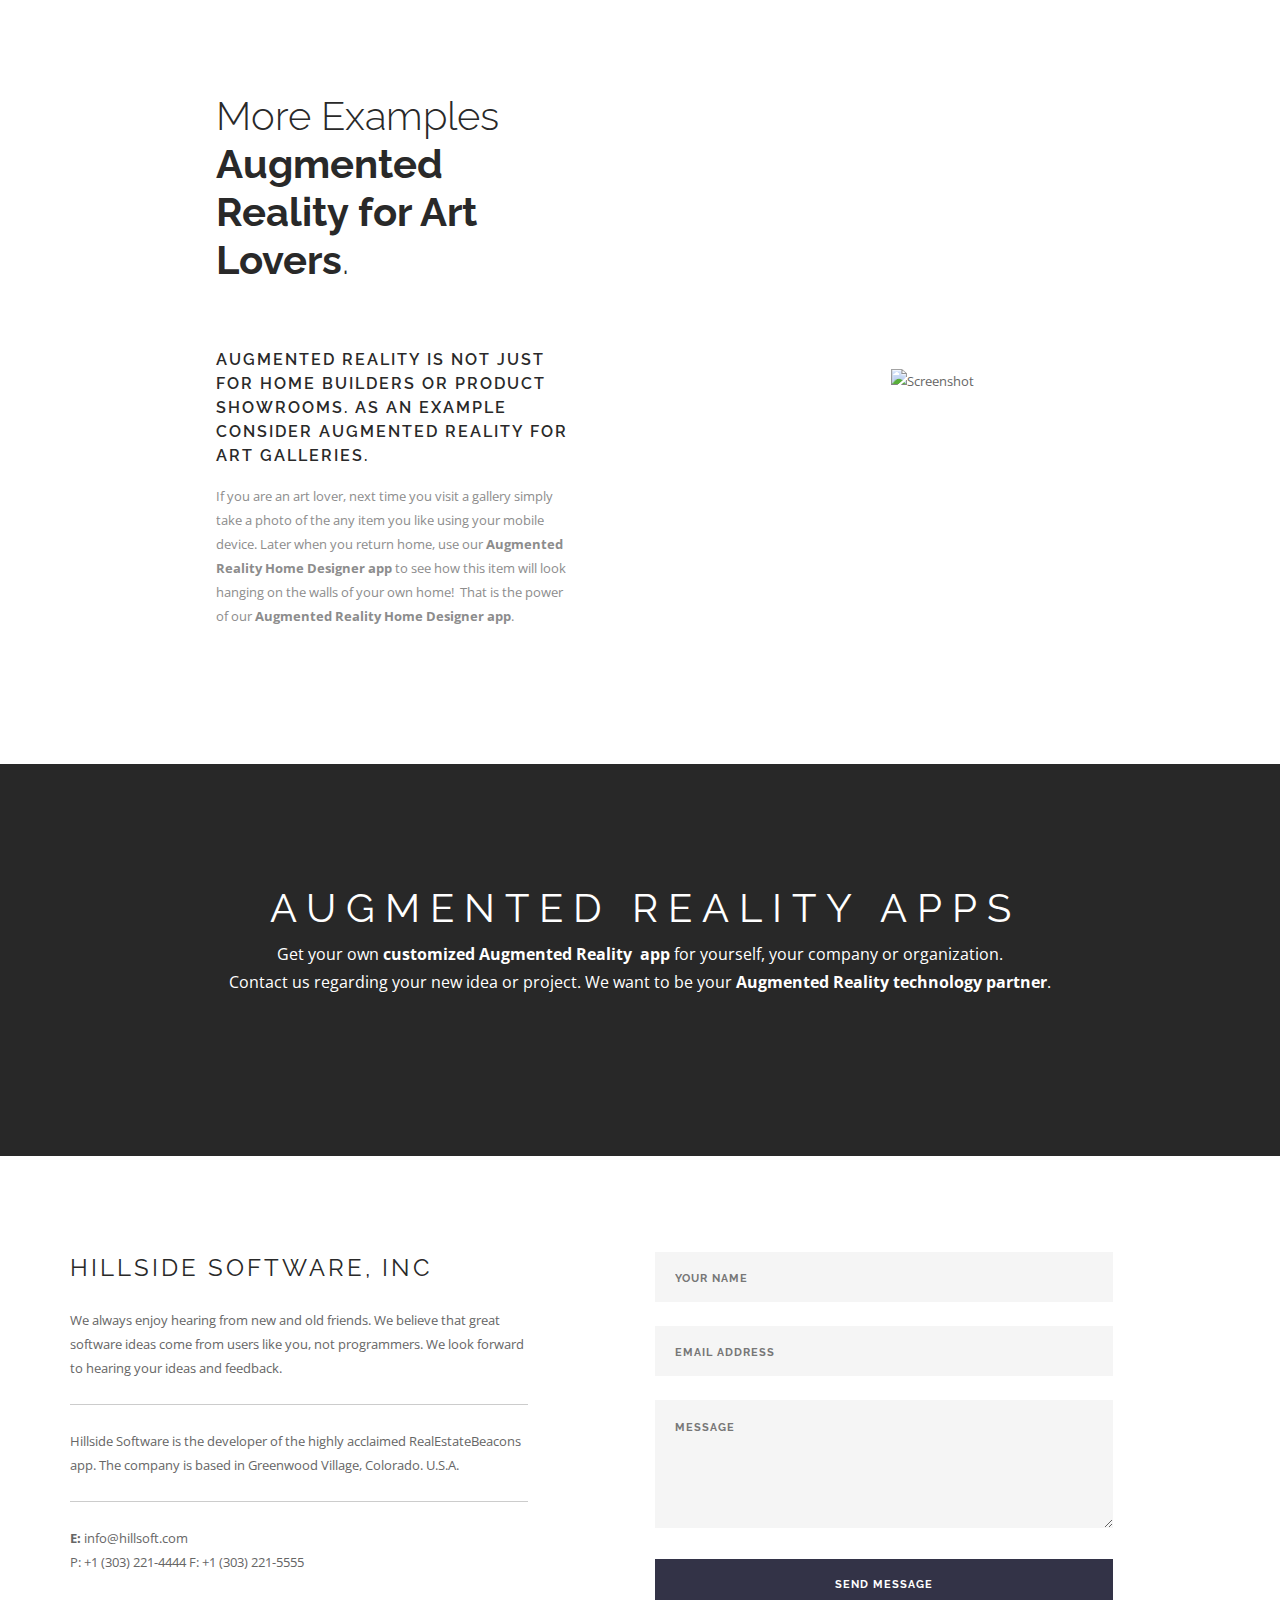
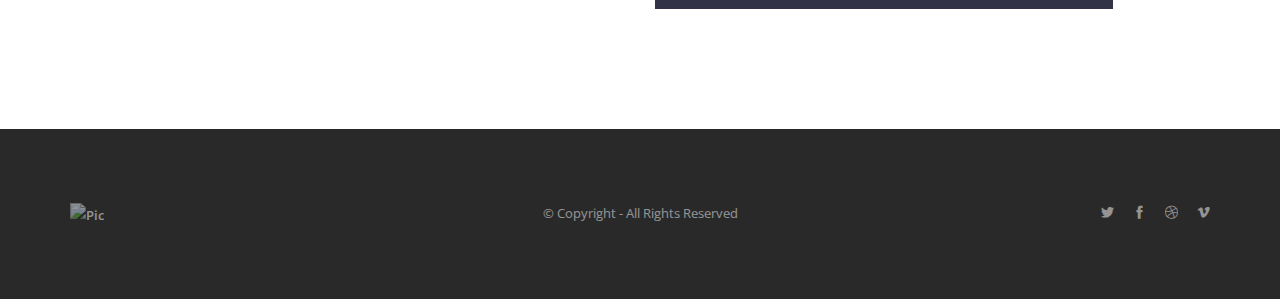
==== commit 52eae3b2: "recaptcha removed" ====
--- a/index.html
+++ b/index.html
@@ -16,38 +16,61 @@
         <link href='http://fonts.googleapis.com/css?family=Lato:300,400%7CRaleway:100,400,300,500,600,700%7COpen+Sans:400,500,600' rel='stylesheet' type='text/css'>
     </head>
     <body class="btn-rounded boxed-layout">
-				
-		
-		
+
+
+
 		<div class="main-container">
-					
-			
-					
-			
-					
-			
-					
-			
-					
-			
-					
-			<section class="image-bg overlay pt240 pb240 pt-xs-180 pb-xs-180">
-				<div class="background-image-holder">
-					<img alt="image" class="background-image" src="img/AUG1.jpg">
+
+
+
+
+			<section class="fullscreen cover parallax image-bg overlay">
+		        <div class="background-image-holder">
+		            <img alt="image" class="background-image" src="img/AUG1.jpg">
+		        </div>
+		        <div class="container v-align-transform">
+		            <div class="row">
+		                <div class="col-sm-12 text-center">
+		                    <h1 class="mb16"><b>Introducing the AR Home Designer app&nbsp;<br></b>AUGMENTED REALITY FOR HOME BUILDERS AND SHOWROOMS</h1>
+		                    <h6 class="uppercase mb32">EASILY VISUALIZE HOME APPLIANCES AND FURNITURE IN YOUR HOME BEFORE YOU BUY </h6>
+		                    <div class="modal-container">
+
+		                        <div class="foundry_modal no-bg">
+		                            <iframe data-provider="youtube" data-video-id="https://www.youtube.com/watch?v=jFCLU-kbHP8&amp;feature=youtu.be" data-autoplay="1"></iframe>
+		                        </div>
+		                    </div>
+
+		                </div>
+		            </div>
+
+		        </div>
+
+		    </section><section>
+				<div class="container">
+					<div class="row v-align-children">
+						<div class="col-sm-4 col-md-offset-1 mb-xs-24">
+							<h2 class="mb64 mb-xs-32"><b>Augmented Reality</b>, your new best friend.</h2>
+							<div class="mb40 mb-xs-24">
+								<h5 class="uppercase bold mb16">The Challenge.</h5>
+								<p class="fade-1-4">
+									Ever since Apple and IKEA teamed up to create one of the first <b>Augmented Reality home furniture</b> apps, many <b>Home Builders</b> and <b>Product Showrooms</b> have been looking into this technology to help increase sales and expand their customer-base. However, until now implementing this has been expensive and challenging while requiring a significant level of computer expertise.
+								</p>
+							</div>
+							<div class="mb40 mb-xs-24">
+								<h5 class="uppercase bold mb16">The Solution.</h5>
+								<p class="fade-1-4">Our new app lets users view a home’s interior and drop the chosen furniture element or builder package right into any room they desire. Just point your camera where you want to see the item and it will magically appear in 3D in the scene. You can move and rotate the item to figure out whether it fits and even make sure that it complements your current décor.
+								</p>
+							</div>
+						</div>
+						<div class="col-sm-5 col-sm-6 col-sm-offset-1 text-center">
+							<img alt="Screenshot" src="img/AUG2.jpg">
+						</div>
+					</div>
+
 				</div>
-				<div class="container">
-					<div class="row">
-						<div class="col-sm-6">
-							<h1 class="mb0 uppercase bold italic">AR Home DesigneR</h1>
-							<h5 class="uppercase mb32"> </h5>
-							<p class="lead mb0">AUGMENTED REALITY FOR HOME BUILDERS AND PRODUCT SHOWROOMS</p>
-						</div>
-					</div>
-					
-				</div>
-				
+
 			</section>
-			
+
 			<section class="bg-secondary">
 		        <div class="container">
 		            <div class="row v-align-children">
@@ -57,24 +80,149 @@
 		                            <img alt="Background Image" class="background-image" src="img/home3.jpg">
 		                        </div>
 		                        <video controls="">
-		                            <source src="video/video.webm" type="video/webm">
+		                            <source src="" type="video/webm">
 		                                <source src="video/red-chair.mp4" type="video/mp4">
-		                                    <source src="video/video.ogv" type="video/ogg">
+		                                    <source src="" type="video/ogg">
 		                        </video>
 		                        <div class="play-button"></div>
 		                    </div>
-		                    
+
 		                </div>
 		                <div class="col-md-4 col-md-offset-1 col-sm-5 col-sm-offset-1">
-		                    <h3>Learn how it works</h3>
-		                    <p>
-		                        Watch our 2 minute video to discover how you can use this exciting technology in your business</p>
-		                </div>
-		            </div>
-		            
-		        </div>
-		        
-		    </section><section class="image-bg bg-dark parallax overlay pt120 pb120">
+		                    <h3>Learn how<br>'AUGMENTED REALITY' works</h3>
+		                    <p>
+		                        Watch our quick 2 minute video</p>
+		                </div>
+		            </div>
+
+		        </div>
+
+		    </section><section>
+		        <div class="container">
+		            <div class="row v-align-children">
+		                <div class="col-md-7 col-sm-6 text-center mb-xs-24">
+		                    <img class="cast-shadow" alt="Screenshot" src="img/AU_Bed2.jpg">
+		                </div>
+		                <div class="col-md-4 col-md-offset-1 col-sm-5 col-sm-offset-1">
+		                    <h3>For Home Planners <b>Augmented Reality</b> is the new platform.</h3>
+		                    <p><b>Home Planners</b> can now easily visualize <b>home appliances</b> and <b>furniture</b> in a home with the <b>Augmented Reality Home Planner App.
+		</b><br>
+		<br>With each step forward in the digital revolution, "The Matrix" becomes less like fiction and more like reality. According to Apple's Tim Cook: “In a few years we won’t be able to recognize our lives without <b>Augmented Reality</b>. It is that profound a platform”. Technology is making the line between real and virtual life ever blurrier.&nbsp;<br></p>
+		                    <a class="btn-filled btn" href="#">Download App<br></a>
+		                </div>
+		            </div>
+
+		        </div>
+
+		    </section><section>
+		        <div class="container">
+		            <div class="row v-align-children">
+		                <div class="col-md-4 col-sm-5 mb-xs-24">
+		                    <h3>Virtual Reality vs <b>Augmented Reality</b>?</h3>
+		                    <p>
+		                        Knowing the difference between Virtual and <b>Augmented Reality</b> is important. With Virtual Reality and a suitable headset you can, for example, swim with the sharks. You are immersed in a totally new world, in this case the sea. <br><br><b>Augmented Reality</b>, on the other hand, drops virtual objects such as <b>furniture</b> into your real world viewed through the camera on your phone. If you have ever experienced the excitement of Pokemon Go then you have already witnessed <b>augmented reality</b> in action. <b>Augmented Reality</b> usually does not require a headset.
+		                    </p>
+		                </div>
+		                <div class="col-md-7 col-md-offset-1 col-sm-6 col-sm-offset-1 text-center">
+		                    <img class="cast-shadow" alt="Screenshot" src="img/AU_Sofa.jpg">
+		                </div>
+		            </div>
+
+		        </div>
+
+		    </section><section>
+		        <div class="container">
+		            <div class="row v-align-children">
+		                <div class="col-md-7 col-sm-6 text-center mb-xs-24">
+		                    <img class="cast-shadow" alt="Screenshot" src="img/AU_Bed.jpg">
+		                </div>
+		                <div class="col-md-4 col-md-offset-1 col-sm-5 col-sm-offset-1">
+		                    <h3><b>Augmented Reality Home Planner app</b>.</h3>
+		                    <p>
+		                        Until now <b>Augmented Reality for Home Builders or Product Showrooms</b> has been expensive and technologically difficult to pull off.  Our <b>Augmented Reality Home Planner app</b> ends all that. It provides a simple and affordable way to finally bring this technology into the mainstream, making it affordable and easily available. For <b>home builders</b> and <b>product showrooms</b> the possibilities are now endless.</p>
+		                    <a class="btn-filled btn" href="#">Download App</a>
+		                </div>
+		            </div>
+
+		        </div>
+
+		    </section><section>
+				<div class="container">
+					<div class="row">
+						<div class="col-md-6 col-md-push-3 text-center">
+							<div class="image-slider slider-paging-controls controls-outside">
+								<ul class="slides">
+									<li class="mb32">
+										<img alt="App" src="img/AU_Chair1.jpg">
+									</li>
+									<li class="mb32">
+										<img alt="App" src="img/AU_Chair2.jpg">
+									</li>
+									<li class="mb32">
+										<img alt="App" src="img/AU_Chair3.jpg">
+									</li><li class="mb32">
+										<img alt="App" src="img/AU_Chair3.jpg">
+									</li><li class="mb32">
+										<img alt="App" src="img/AU_Chair5.jpg">
+									</li>
+								</ul>
+							</div>
+						</div>
+
+						<div class="col-md-3 col-md-pull-6">
+							<div class="mt80 mt-xs-80 text-right text-left-xs">
+								<h5 class="uppercase bold mb16">RED CHAIR EXAMPLE</h5>
+								<p class="fade-1-4">
+									Take a look at this very simple red chair as an example. Here we have captured it in a special 3D format for this <b>Augmented Reality furniture</b> demo.
+								</p>
+							</div>
+
+							<div class="mt80 mt-xs-0 text-right text-left-xs">
+								<h5 class="uppercase bold mb16">MAGICALLY MAKE IT APPEAR WITH AUGMENTED REALITY</h5>
+								<p class="fade-1-4">Use our <b>Augmented Reality Home Designer app</b>&nbsp;to drag and drop it into any room in your house. It has now become a virtual part part of your home. Doing magic was never this easy.</p>
+							</div>
+						</div>
+
+						<div class="col-md-3">
+							<div class="mt80 mt-xs-0">
+								<h5 class="uppercase bold mb16">EASILY MOVE IT AROUND</h5>
+								<p class="fade-1-4">Use familiar hand gestures to place the chair exactly where you want it. For example pinch to scale. Double Tap to resize and move. Try rotating and dragging to get your ideal result. Note that you can drop multiple items onto the screen to create your dream room.</p>
+							</div>
+
+							<div class="mt80 mt-xs-0">
+								<h5 class="uppercase bold mb16">Take photos &amp; Share</h5>
+								<p class="fade-1-4">
+									When done tap the screen to take a photo of your work. Select one of the pencils at the bottom of the screen to markup and add notes. You can also email or share your ideas with your home designer or social network. The possibilities are simply endless.</p>
+							</div>
+						</div>
+					</div>
+
+				</div>
+
+			</section>
+
+			<section>
+				<div class="container">
+					<div class="row v-align-children">
+						<div class="col-sm-4 col-md-offset-1 mb-xs-24">
+							<h2 class="mb64 mb-xs-32">More Examples<br><b>Augmented Reality for Art Lovers</b>.</h2>
+							<div class="mb40 mb-xs-24">
+								<h5 class="uppercase bold mb16">AUGMENTED REALITY IS NOT JUST for HOME BUILDERS OR PRODUCT SHOWROOMS. AS AN EXAMPLE CONSIDER AUGMENTED REALITY FOR ART GALLERIES.</h5>
+								<p class="fade-1-4">
+									If you are an art lover, next time you visit a gallery simply take a photo of the any item you like using your mobile device. Later when you return home, use our <b>Augmented Reality Home Designer app</b> to see how this item will look hanging on the walls of your own home!&nbsp; That is the power of our <b>Augmented Reality Home Designer app</b>.</p>
+							</div>
+
+						</div>
+						<div class="col-sm-5 col-sm-6 col-sm-offset-1 text-center">
+							<img alt="Screenshot" src="img/AU_Art.jpg">
+						</div>
+					</div>
+
+				</div>
+
+			</section>
+
+			<section class="image-bg bg-dark parallax overlay pt120 pb120">
 		        <div class="background-image-holder">
 		            <img alt="Background Image" class="background-image" src="img/arch6.jpg">
 		        </div>
@@ -82,13 +230,13 @@
 		            <div class="row">
 		                <div class="col-sm-12 text-center">
 		                    <h2 class="uppercase mb8">AUGMENTED REALITY APPS</h2>
-		                    <p class="lead mb40">Get your own customized Augmented Reality&nbsp; app for yourself, your company or organization. <br>Contact us regarding your new idea or project. We want to be your Digital Marketing technology partner.</p>
-		                    
-		                </div>
-		            </div>
-		            
-		        </div>
-		        
+		                    <p class="lead mb40">Get your own <b>customized Augmented Reality&nbsp; app</b> for yourself, your company or organization. <br>Contact us regarding your new idea or project. We want to be your <b>Augmented Reality technology partner</b>.</p>
+
+		                </div>
+		            </div>
+
+		        </div>
+
 		    </section><section>
 		        <div class="container">
 		            <div class="row">
@@ -105,29 +253,30 @@
 		                    </p>
 		                </div>
 		                <div class="col-sm-6 col-md-5 col-md-offset-1">
-		                    <form class="form-email" data-success="Thanks for your submission, we will be in touch shortly." data-error="Please fill all fields correctly." success-redirect="">
+		                    <form class="form-email" data-success="Thanks for your submission, we will be in touch shortly." data-error="Please fill all fields correctly." success-redirect="" data-netlify="true">
 		                        <input type="text" class="validate-required" name="name" placeholder="Your Name">
 		                        <input type="text" class="validate-required validate-email" name="email" placeholder="Email Address">
-		                        <textarea class="validate-required" name="message" rows="4" placeholder="Message"></textarea>
+								<textarea class="validate-required" name="message" rows="4" placeholder="Message"></textarea>
+								<div disabled-netlify-recaptcha="false"></div>
 		                        <button type="submit">Send Message</button>
 		                    </form>
 		                </div>
 		            </div>
-		            
-		        </div>
-		        
+
+		        </div>
+
 		    </section><footer class="footer-2 bg-dark text-center-xs">
 				<div class="container">
 					<div class="row">
 						<div class="col-sm-4">
 							<a href="#"><div class="vnu"><img class="image-xxs fade-half" alt="Pic" src="img/logo2-light.png"></div></a>
 						</div>
-					
+
 						<div class="col-sm-4 text-center">
 							<span class="fade-half">
 								© Copyright&nbsp;- All Rights Reserved</span>
 						</div>
-					
+
 						<div class="col-sm-4 text-right text-center-xs">
 							<ul class="list-inline social-list">
 								<li><a href="#"><i class="ti-twitter-alt"></i></a></li>
@@ -140,8 +289,8 @@
 				</div>
 			</footer>
 		</div>
-		
-				
+
+
 	<script src="js/jquery.min.js"></script>
         <script src="js/bootstrap.min.js"></script>
         <script src="js/flexslider.min.js"></script>
@@ -156,4 +305,3 @@
         <script src="js/scripts.js"></script>
     </body>
 </html>
-				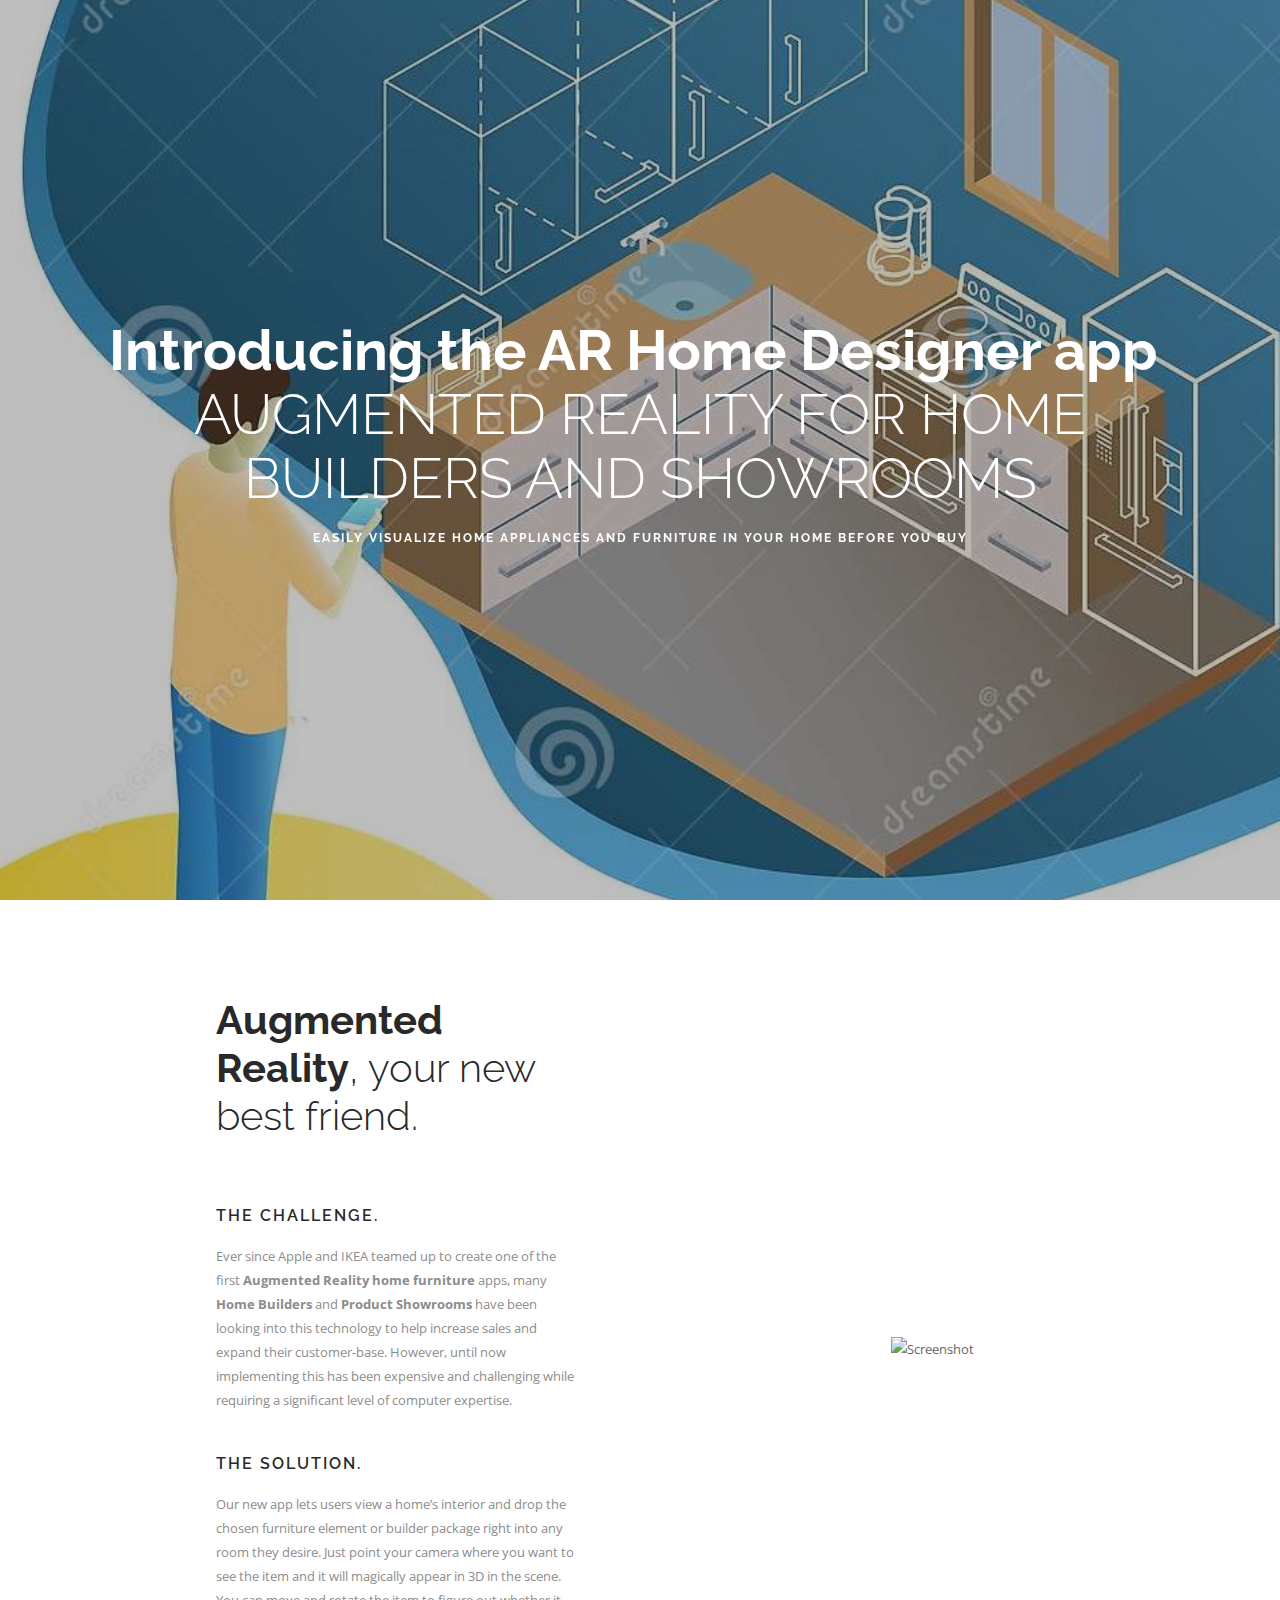
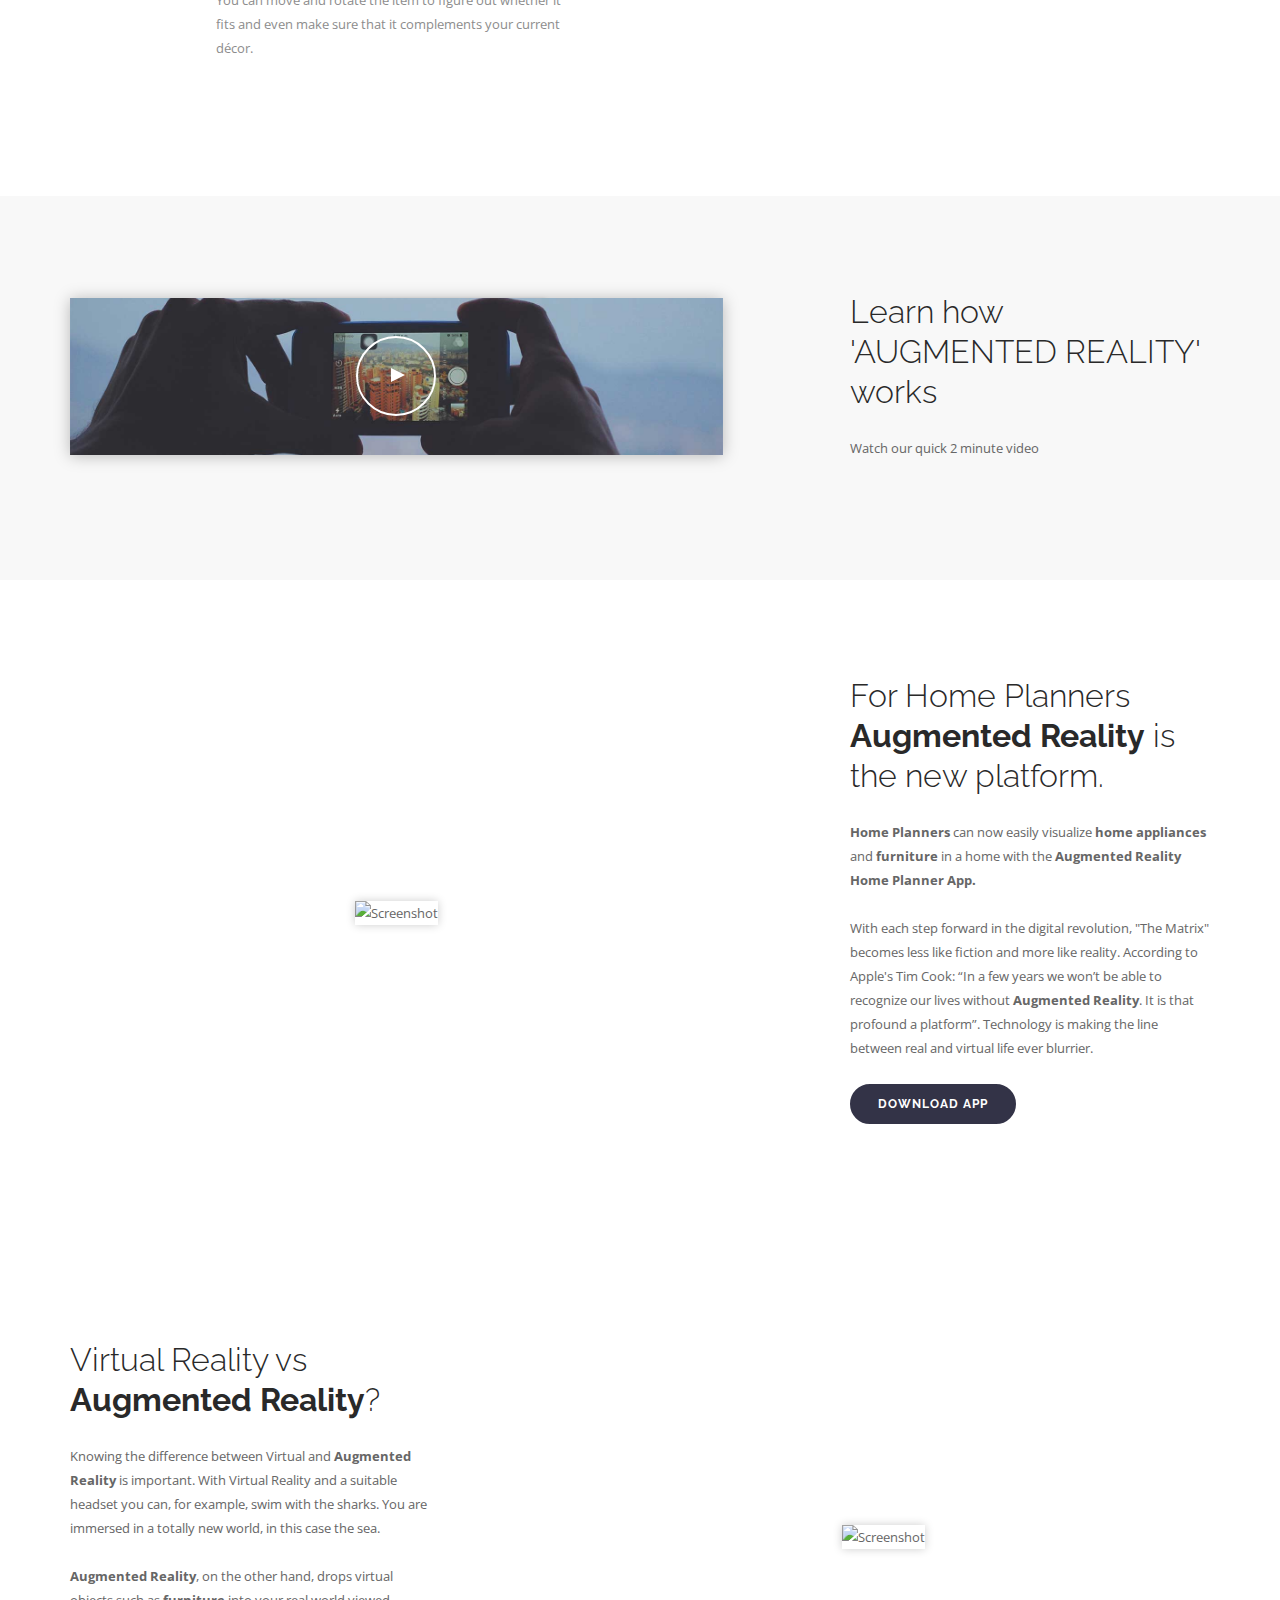
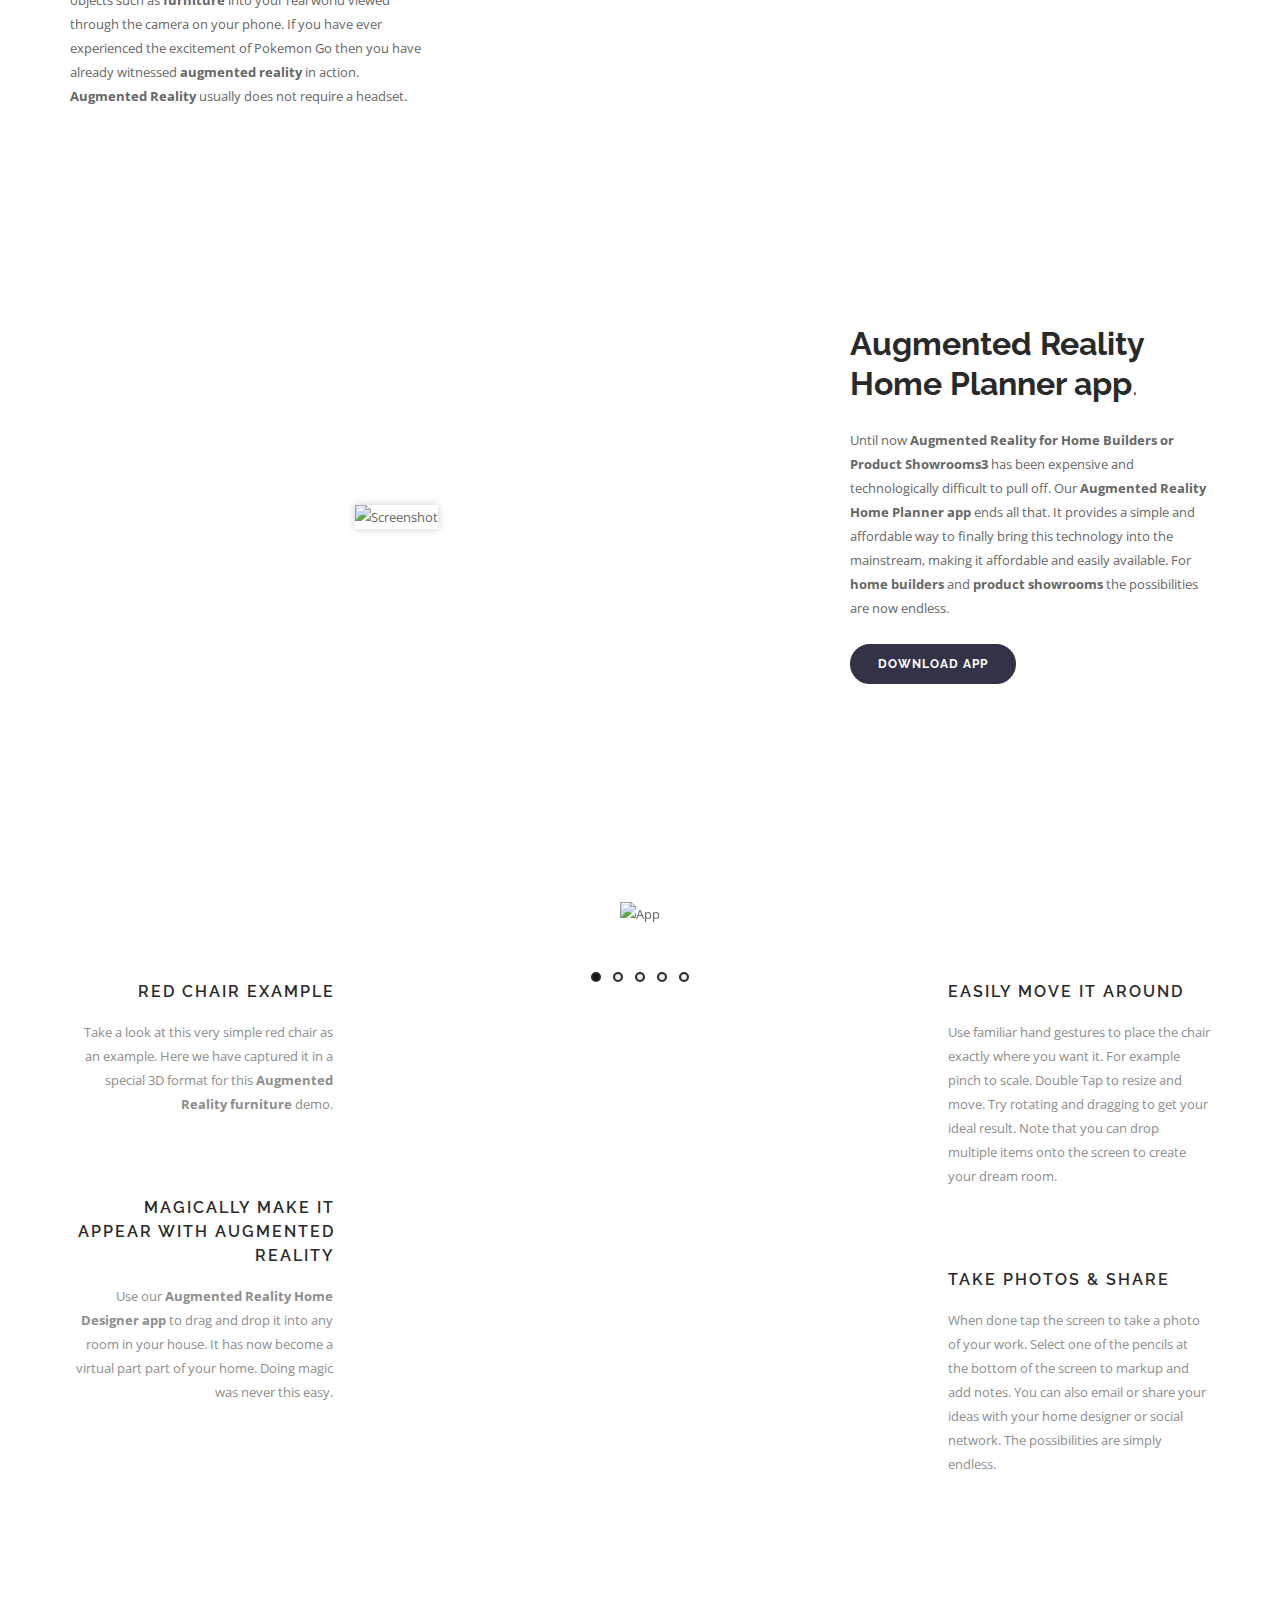
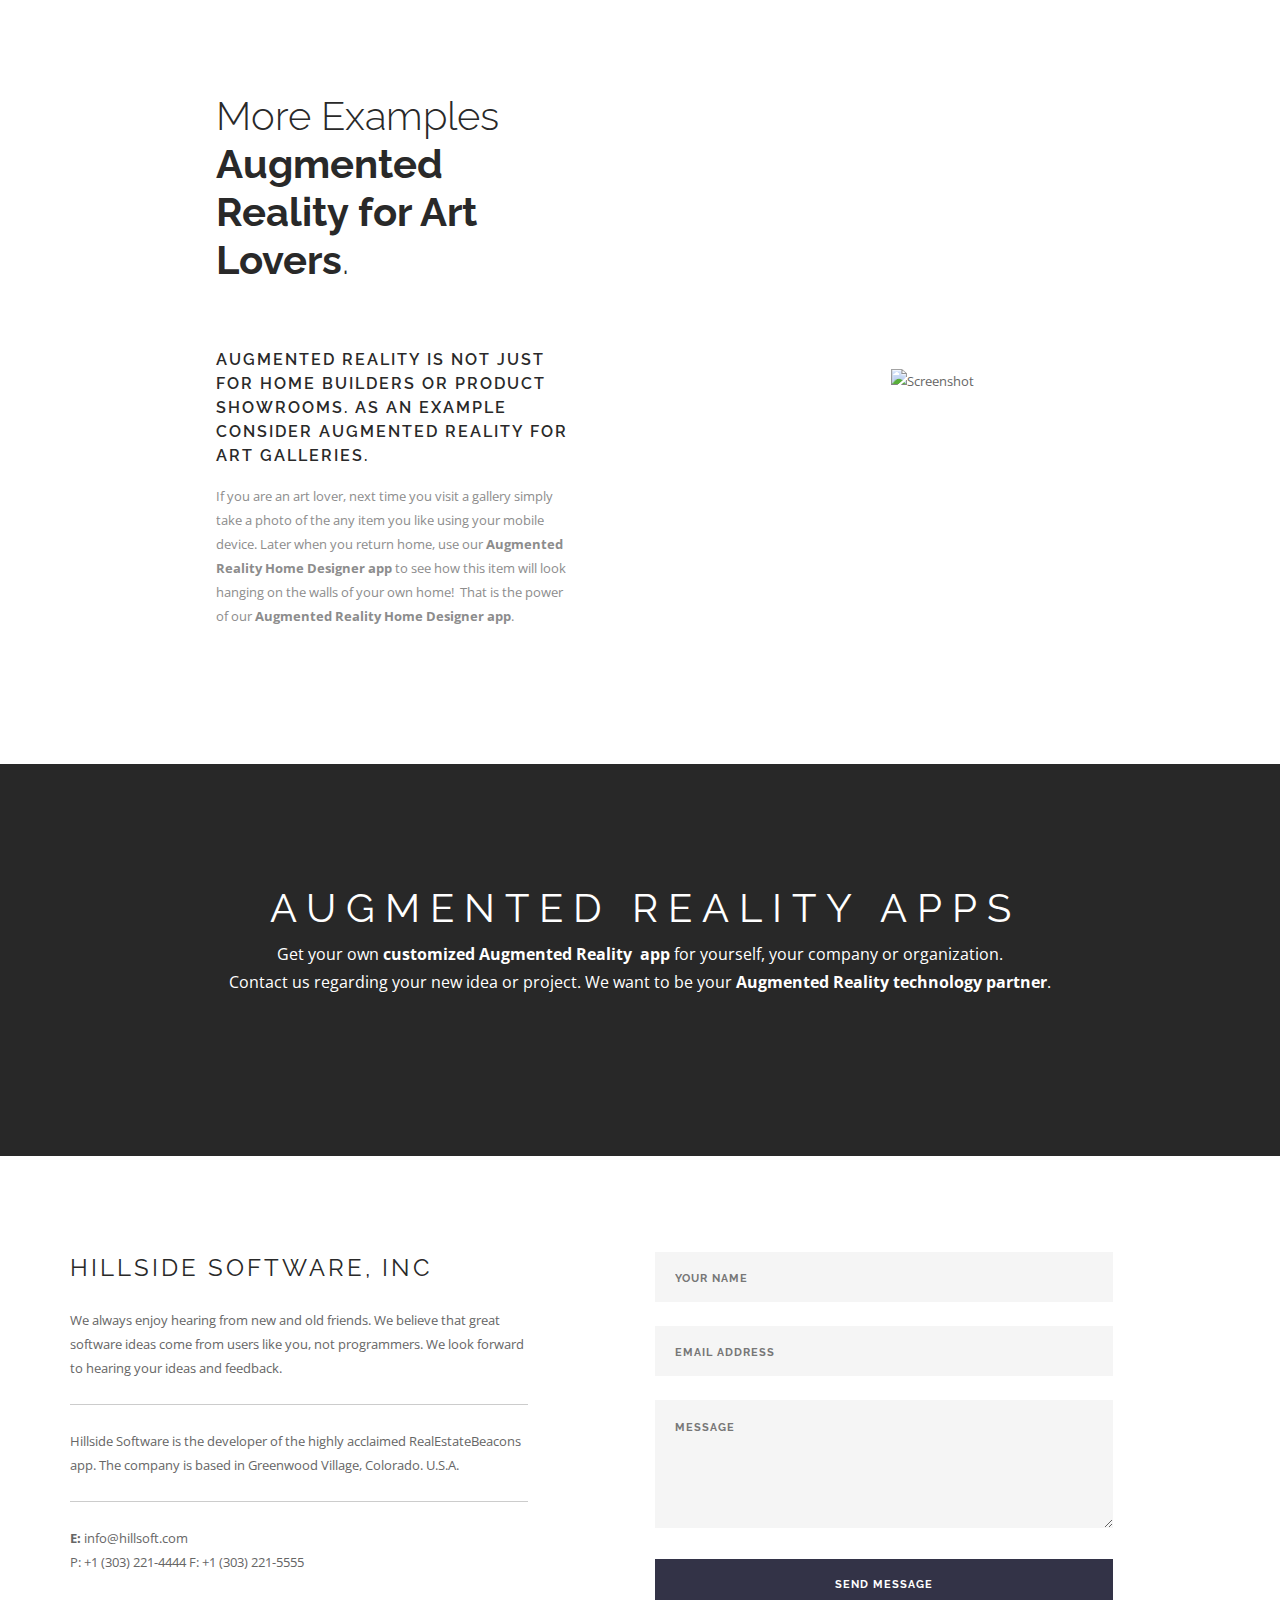
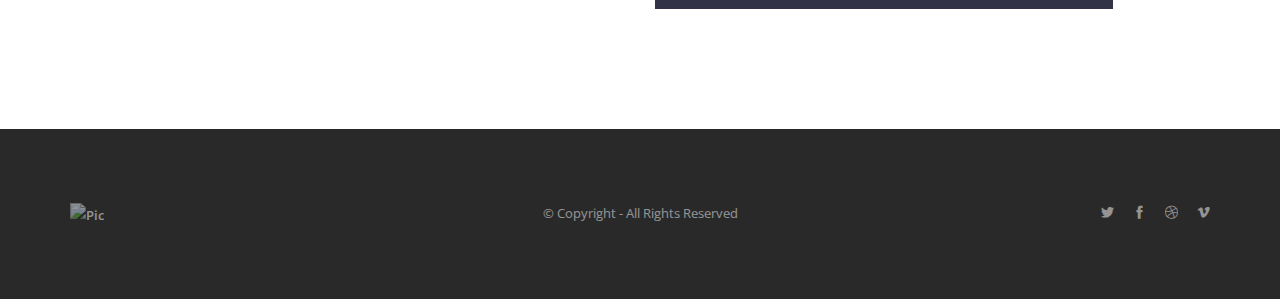
==== commit 9f06fccf: "Test" ====
--- a/index.html
+++ b/index.html
@@ -13,7 +13,7 @@
         <link href="css/ytplayer.css" rel="stylesheet" type="text/css" media="all" />
         <link href="css/theme-gunmetal.css" rel="stylesheet" type="text/css" media="all" />
         <link href="css/custom.css" rel="stylesheet" type="text/css" media="all" />
-        <link href='http://fonts.googleapis.com/css?family=Lato:300,400%7CRaleway:100,400,300,500,600,700%7COpen+Sans:400,500,600' rel='stylesheet' type='text/css'>
+        <link href='https://fonts.googleapis.com/css?family=Lato:300,400%7CRaleway:100,400,300,500,600,700%7COpen+Sans:400,500,600' rel='stylesheet' type='text/css'>
     </head>
     <body class="btn-rounded boxed-layout">
 
@@ -139,7 +139,7 @@
 		                <div class="col-md-4 col-md-offset-1 col-sm-5 col-sm-offset-1">
 		                    <h3><b>Augmented Reality Home Planner app</b>.</h3>
 		                    <p>
-		                        Until now <b>Augmented Reality for Home Builders or Product Showrooms</b> has been expensive and technologically difficult to pull off.  Our <b>Augmented Reality Home Planner app</b> ends all that. It provides a simple and affordable way to finally bring this technology into the mainstream, making it affordable and easily available. For <b>home builders</b> and <b>product showrooms</b> the possibilities are now endless.</p>
+		                        Until now <b>Augmented Reality for Home Builders or Product Showrooms3</b> has been expensive and technologically difficult to pull off.  Our <b>Augmented Reality Home Planner app</b> ends all that. It provides a simple and affordable way to finally bring this technology into the mainstream, making it affordable and easily available. For <b>home builders</b> and <b>product showrooms</b> the possibilities are now endless.</p>
 		                    <a class="btn-filled btn" href="#">Download App</a>
 		                </div>
 		            </div>
@@ -257,8 +257,8 @@
 		                        <input type="text" class="validate-required" name="name" placeholder="Your Name">
 		                        <input type="text" class="validate-required validate-email" name="email" placeholder="Email Address">
 								<textarea class="validate-required" name="message" rows="4" placeholder="Message"></textarea>
-								<div disabled-netlify-recaptcha="false"></div>
-		                        <button type="submit">Send Message</button>
+
+								<button type="submit">Send Message</button>
 		                    </form>
 		                </div>
 		            </div>
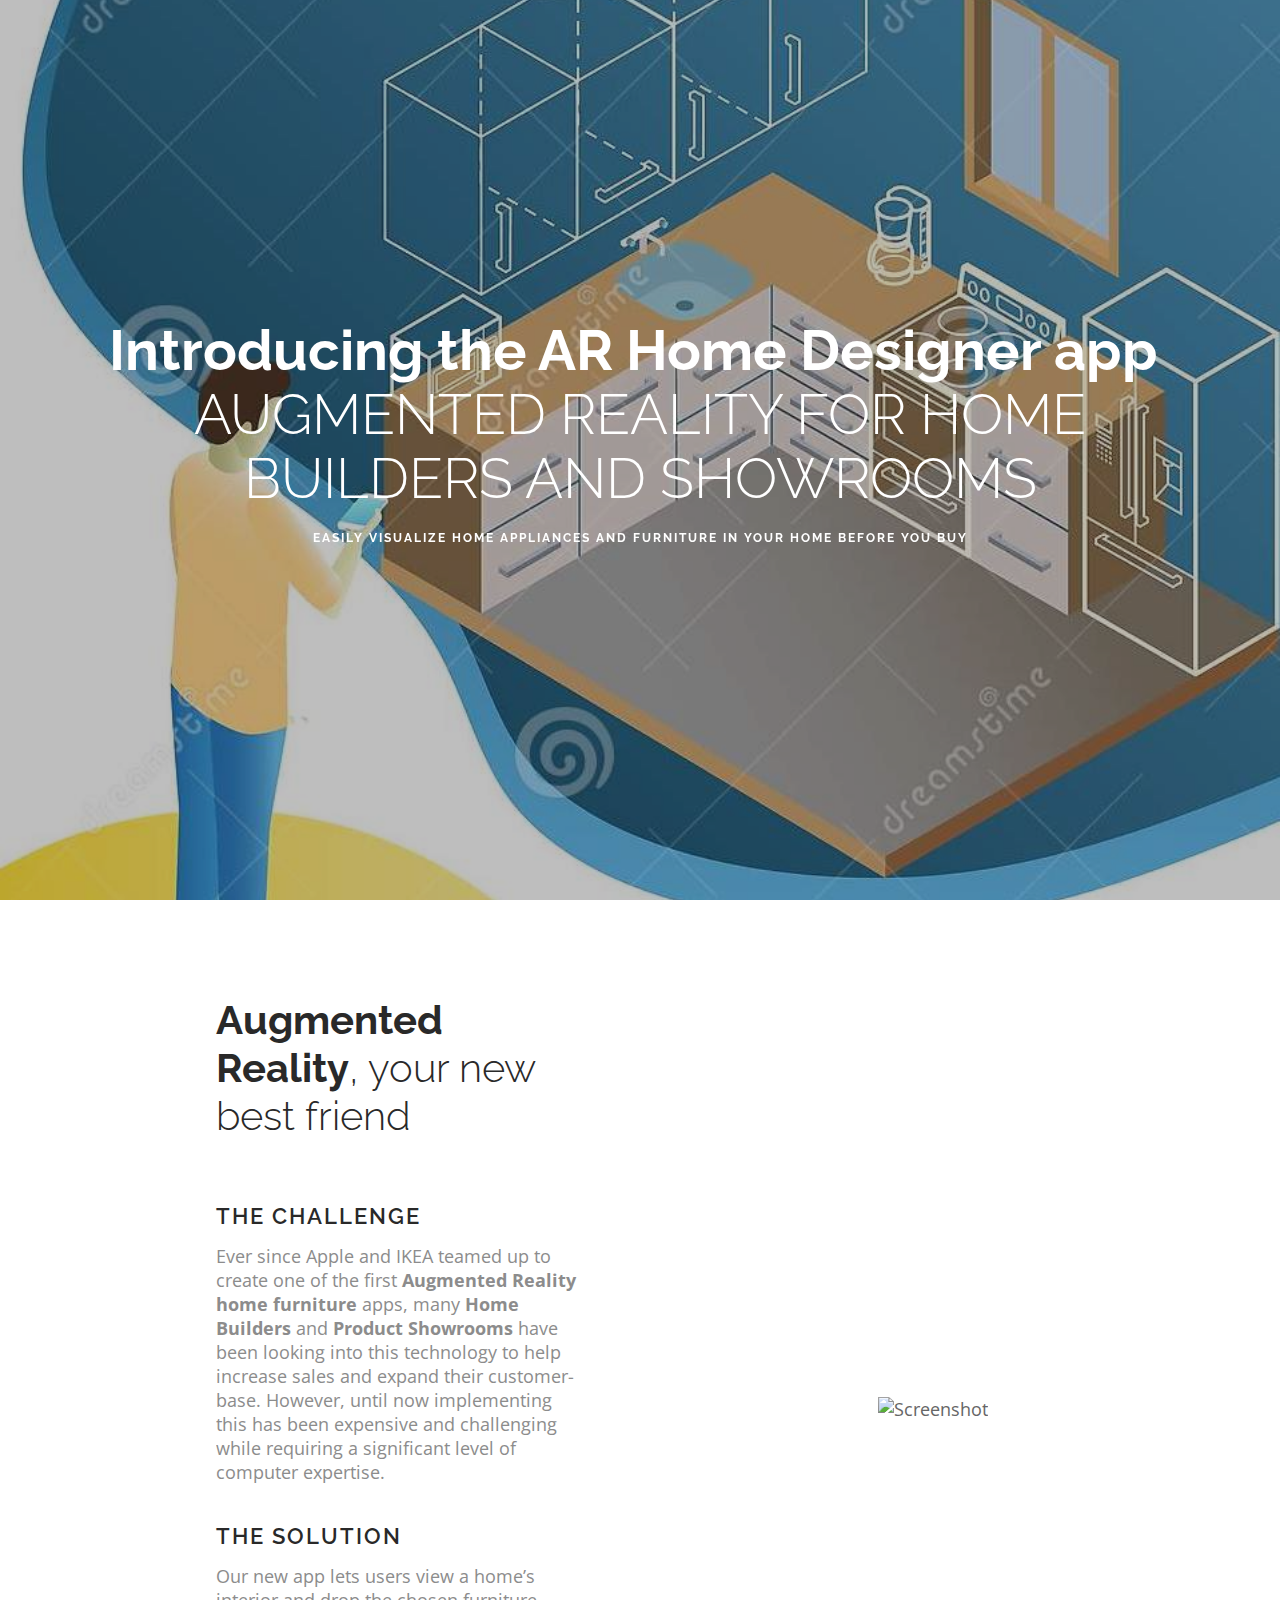
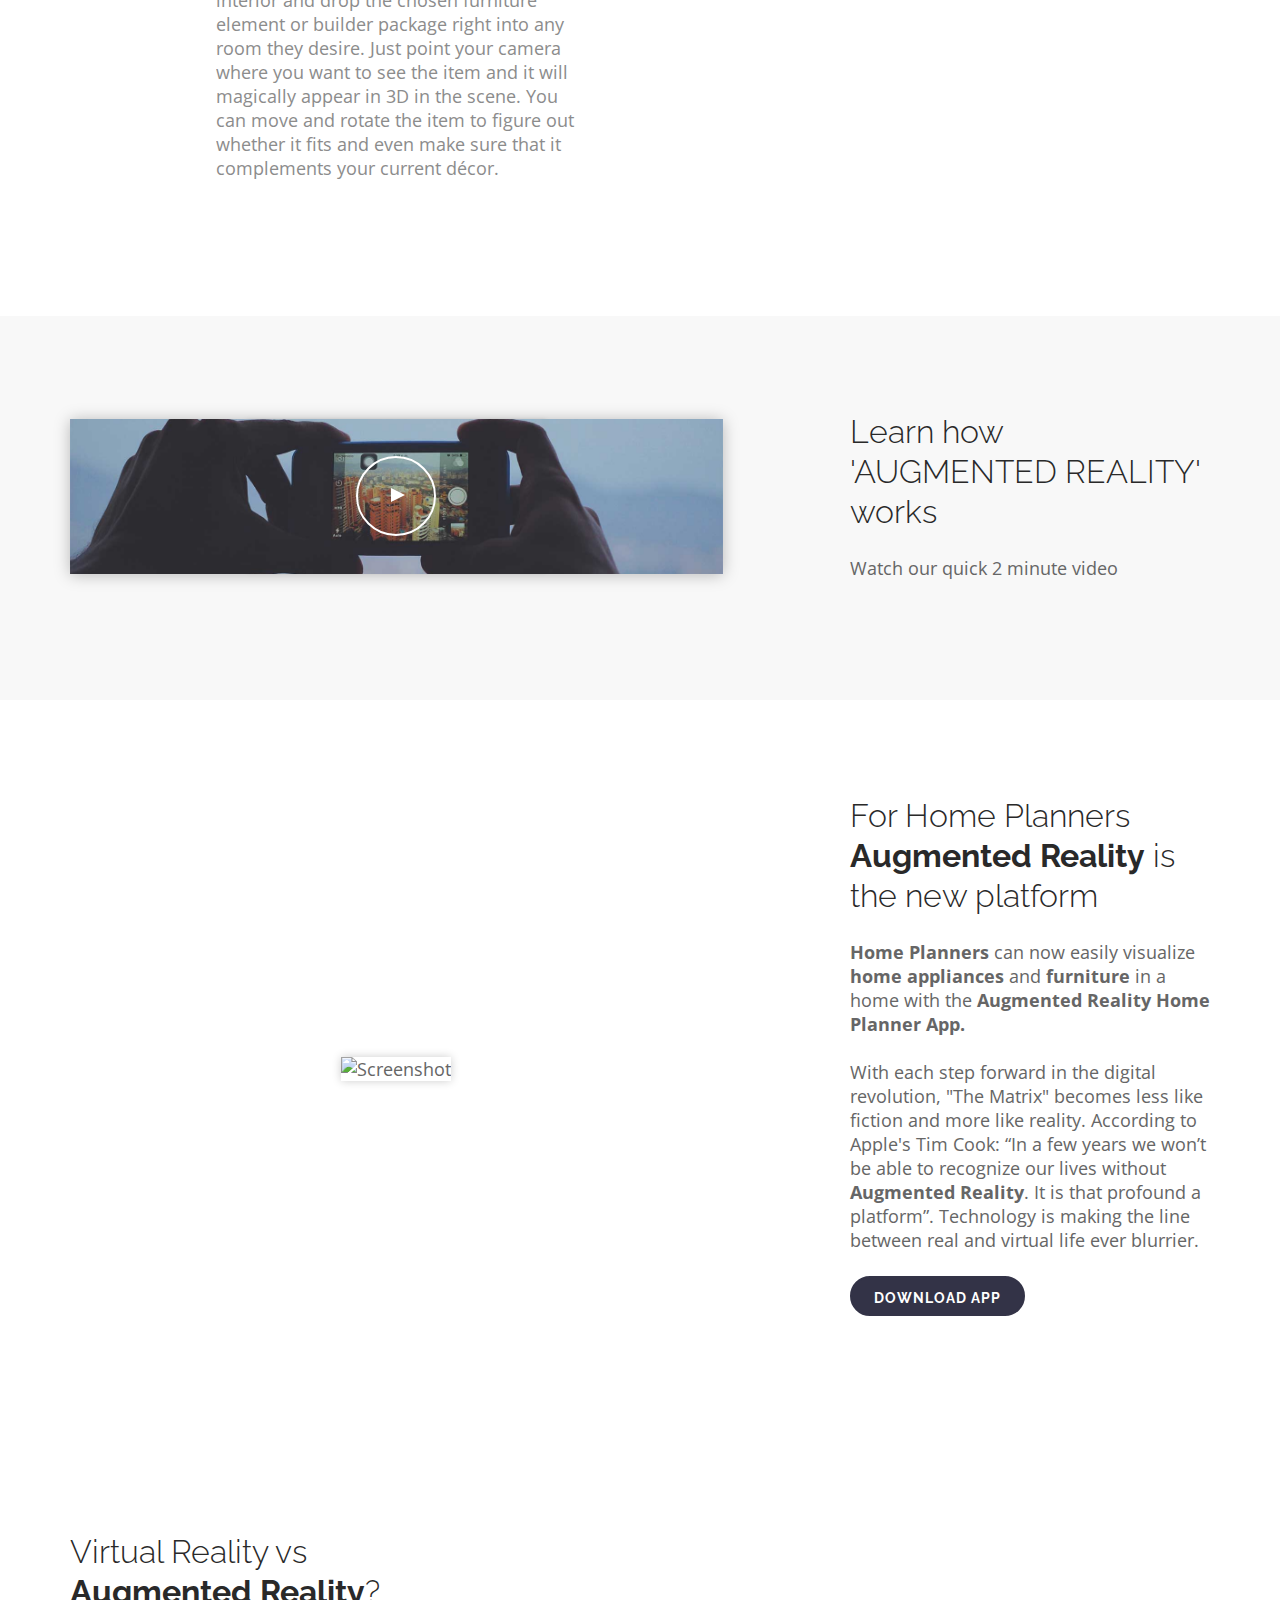
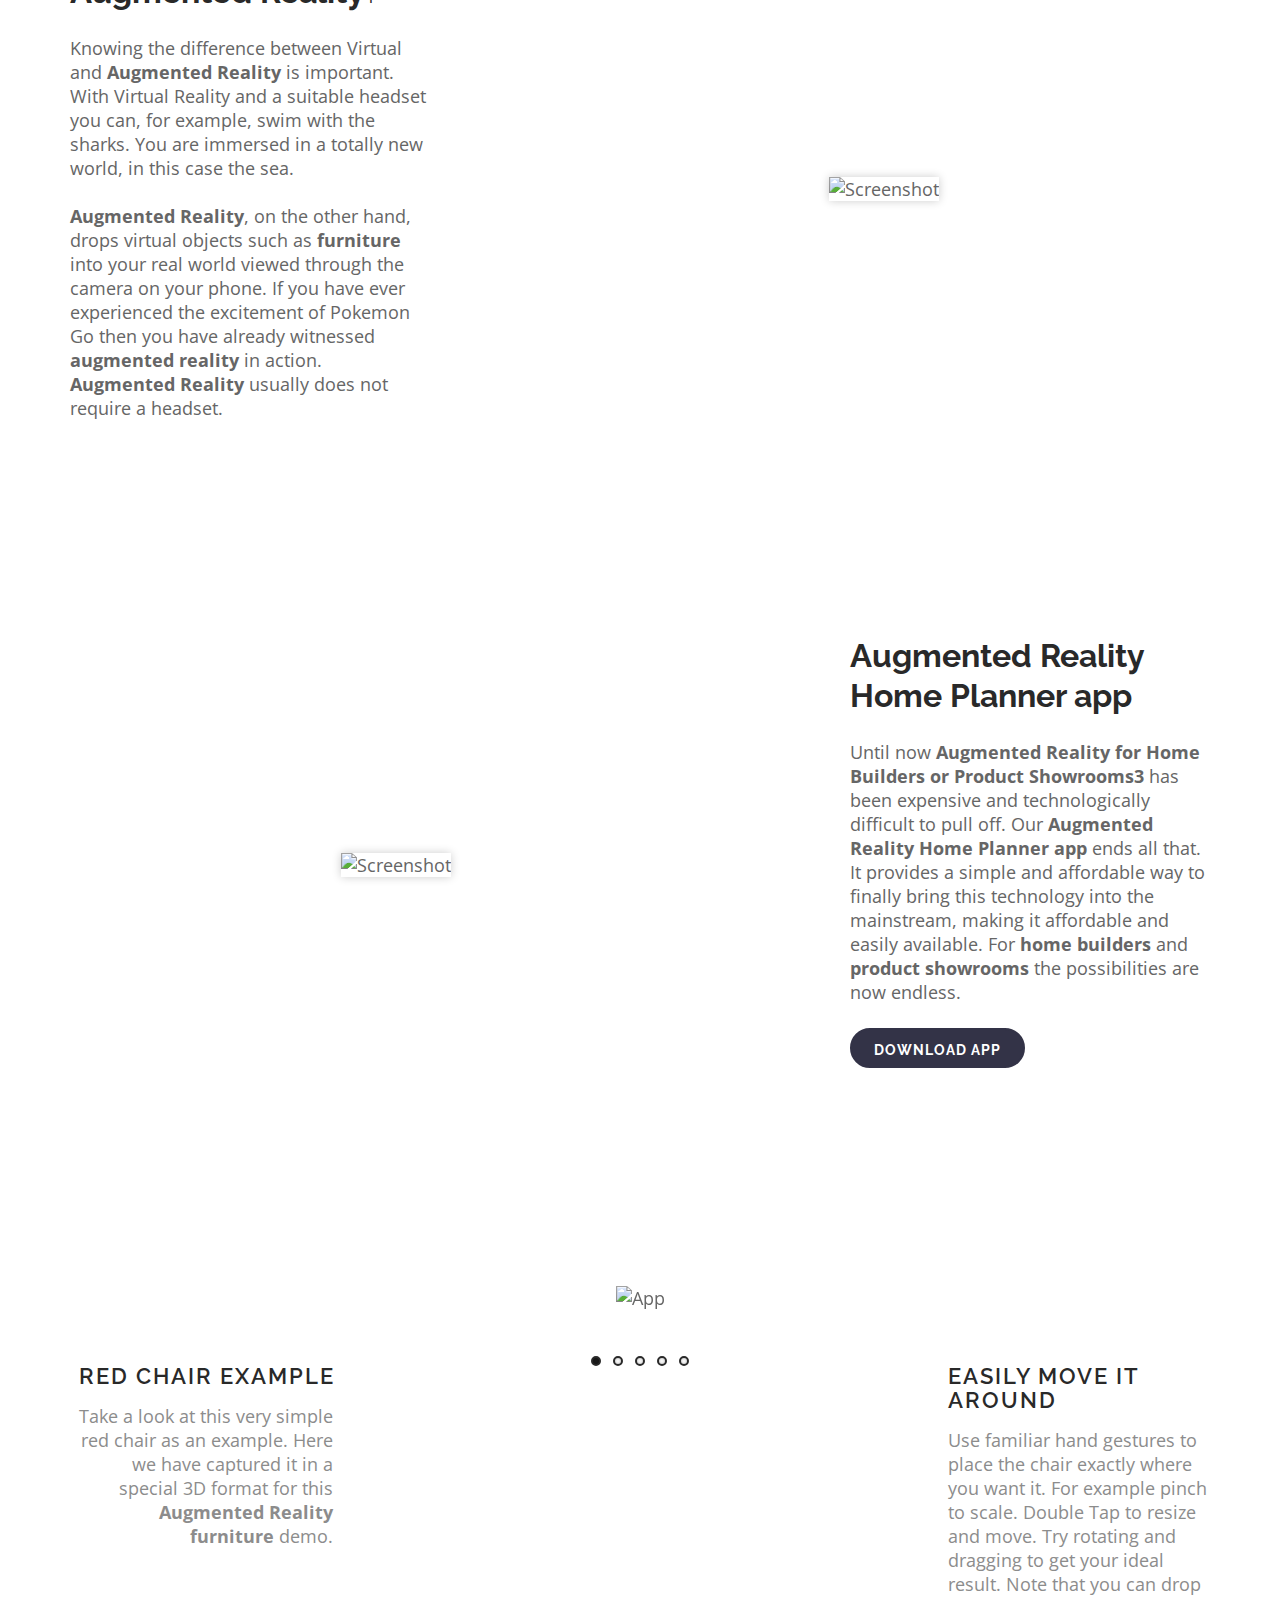
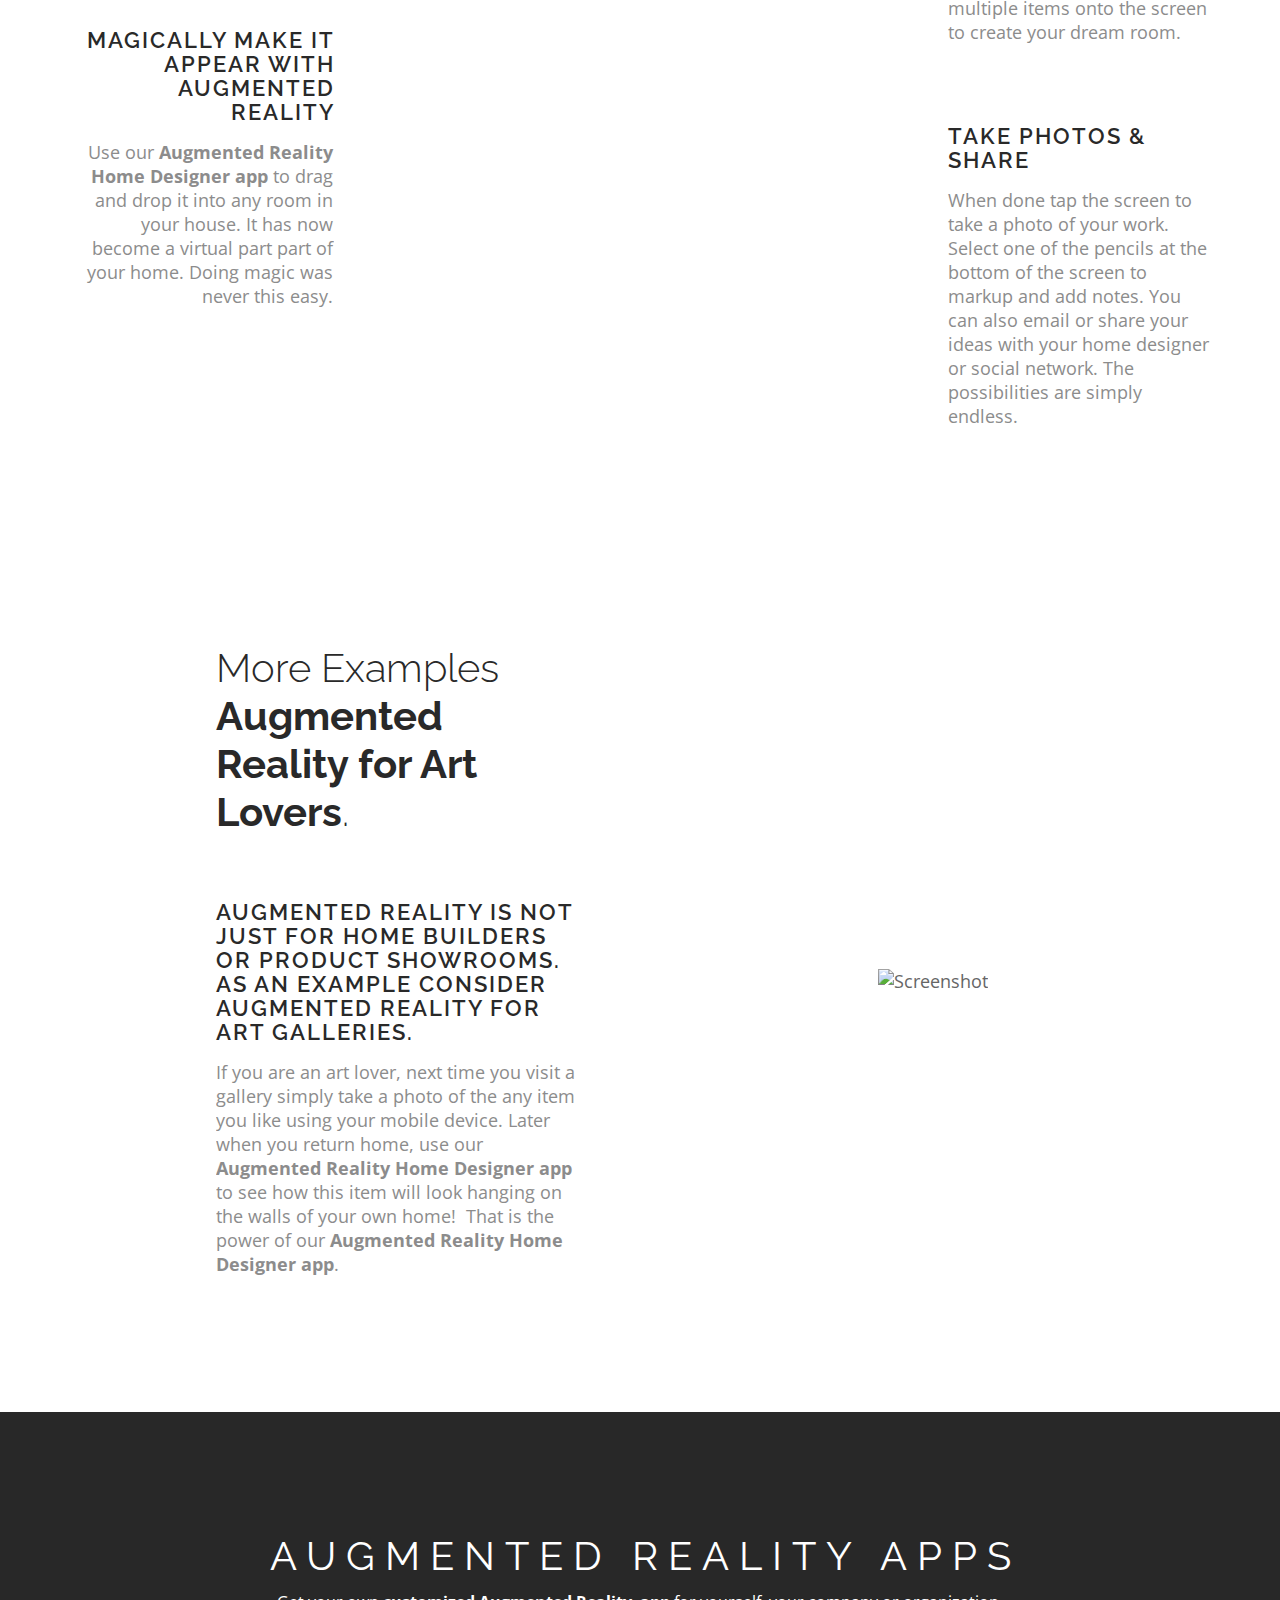
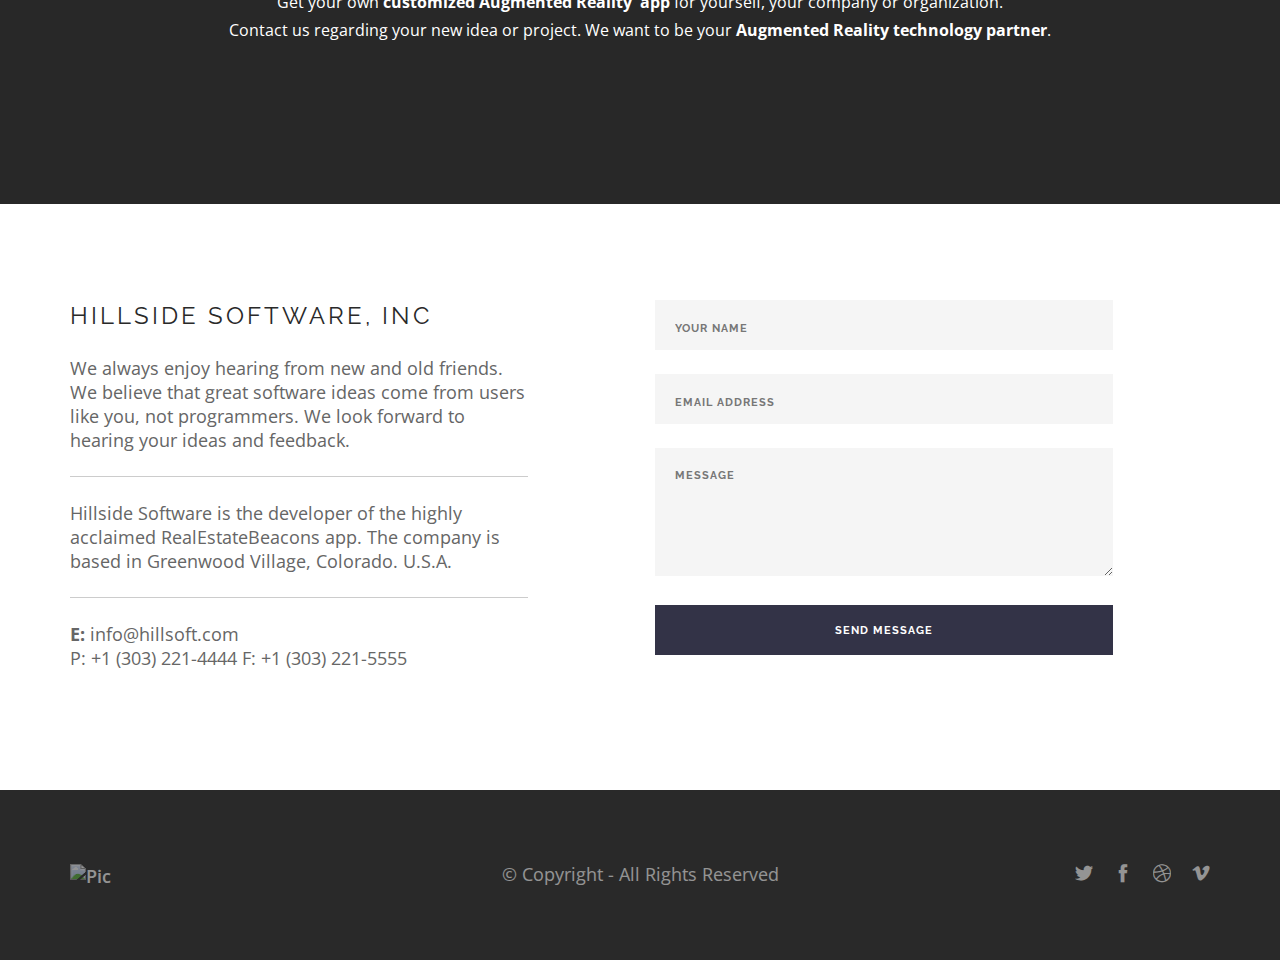
==== commit 66455463: "Fixed font sizing for multi-screen readability" ====
--- a/index.html
+++ b/index.html
@@ -1,307 +1,362 @@
-
-<!doctype html>
+<!DOCTYPE html>
 <html lang="en">
-    <head>
-        <meta charset="utf-8">
-        <title>Digital Smart Flyers</title>
-        <meta name="viewport" content="width=device-width, initial-scale=1.0">
-        <link href="css/font-awesome.min.css" rel="stylesheet" type="text/css" media="all">
-        <link href="css/themify-icons.css" rel="stylesheet" type="text/css" media="all" />
-        <link href="css/bootstrap.css" rel="stylesheet" type="text/css" media="all" />
-        <link href="css/flexslider.css" rel="stylesheet" type="text/css" media="all" />
-        <link href="css/lightbox.min.css" rel="stylesheet" type="text/css" media="all" />
-        <link href="css/ytplayer.css" rel="stylesheet" type="text/css" media="all" />
-        <link href="css/theme-gunmetal.css" rel="stylesheet" type="text/css" media="all" />
-        <link href="css/custom.css" rel="stylesheet" type="text/css" media="all" />
-        <link href='https://fonts.googleapis.com/css?family=Lato:300,400%7CRaleway:100,400,300,500,600,700%7COpen+Sans:400,500,600' rel='stylesheet' type='text/css'>
-    </head>
-    <body class="btn-rounded boxed-layout">
-
-
-
-		<div class="main-container">
-
-
-
-
-			<section class="fullscreen cover parallax image-bg overlay">
-		        <div class="background-image-holder">
-		            <img alt="image" class="background-image" src="img/AUG1.jpg">
-		        </div>
-		        <div class="container v-align-transform">
-		            <div class="row">
-		                <div class="col-sm-12 text-center">
-		                    <h1 class="mb16"><b>Introducing the AR Home Designer app&nbsp;<br></b>AUGMENTED REALITY FOR HOME BUILDERS AND SHOWROOMS</h1>
-		                    <h6 class="uppercase mb32">EASILY VISUALIZE HOME APPLIANCES AND FURNITURE IN YOUR HOME BEFORE YOU BUY </h6>
-		                    <div class="modal-container">
-
-		                        <div class="foundry_modal no-bg">
-		                            <iframe data-provider="youtube" data-video-id="https://www.youtube.com/watch?v=jFCLU-kbHP8&amp;feature=youtu.be" data-autoplay="1"></iframe>
-		                        </div>
-		                    </div>
-
-		                </div>
-		            </div>
-
-		        </div>
-
-		    </section><section>
-				<div class="container">
-					<div class="row v-align-children">
-						<div class="col-sm-4 col-md-offset-1 mb-xs-24">
-							<h2 class="mb64 mb-xs-32"><b>Augmented Reality</b>, your new best friend.</h2>
-							<div class="mb40 mb-xs-24">
-								<h5 class="uppercase bold mb16">The Challenge.</h5>
-								<p class="fade-1-4">
-									Ever since Apple and IKEA teamed up to create one of the first <b>Augmented Reality home furniture</b> apps, many <b>Home Builders</b> and <b>Product Showrooms</b> have been looking into this technology to help increase sales and expand their customer-base. However, until now implementing this has been expensive and challenging while requiring a significant level of computer expertise.
-								</p>
-							</div>
-							<div class="mb40 mb-xs-24">
-								<h5 class="uppercase bold mb16">The Solution.</h5>
-								<p class="fade-1-4">Our new app lets users view a home’s interior and drop the chosen furniture element or builder package right into any room they desire. Just point your camera where you want to see the item and it will magically appear in 3D in the scene. You can move and rotate the item to figure out whether it fits and even make sure that it complements your current décor.
-								</p>
-							</div>
-						</div>
-						<div class="col-sm-5 col-sm-6 col-sm-offset-1 text-center">
-							<img alt="Screenshot" src="img/AUG2.jpg">
-						</div>
-					</div>
-
-				</div>
-
-			</section>
-
-			<section class="bg-secondary">
-		        <div class="container">
-		            <div class="row v-align-children">
-		                <div class="col-md-7 col-sm-6 text-center mb-xs-24">
-		                    <div class="local-video-container">
-		                        <div class="background-image-holder">
-		                            <img alt="Background Image" class="background-image" src="img/home3.jpg">
-		                        </div>
-		                        <video controls="">
-		                            <source src="" type="video/webm">
-		                                <source src="video/red-chair.mp4" type="video/mp4">
-		                                    <source src="" type="video/ogg">
-		                        </video>
-		                        <div class="play-button"></div>
-		                    </div>
-
-		                </div>
-		                <div class="col-md-4 col-md-offset-1 col-sm-5 col-sm-offset-1">
-		                    <h3>Learn how<br>'AUGMENTED REALITY' works</h3>
-		                    <p>
-		                        Watch our quick 2 minute video</p>
-		                </div>
-		            </div>
-
-		        </div>
-
-		    </section><section>
-		        <div class="container">
-		            <div class="row v-align-children">
-		                <div class="col-md-7 col-sm-6 text-center mb-xs-24">
-		                    <img class="cast-shadow" alt="Screenshot" src="img/AU_Bed2.jpg">
-		                </div>
-		                <div class="col-md-4 col-md-offset-1 col-sm-5 col-sm-offset-1">
-		                    <h3>For Home Planners <b>Augmented Reality</b> is the new platform.</h3>
-		                    <p><b>Home Planners</b> can now easily visualize <b>home appliances</b> and <b>furniture</b> in a home with the <b>Augmented Reality Home Planner App.
-		</b><br>
-		<br>With each step forward in the digital revolution, "The Matrix" becomes less like fiction and more like reality. According to Apple's Tim Cook: “In a few years we won’t be able to recognize our lives without <b>Augmented Reality</b>. It is that profound a platform”. Technology is making the line between real and virtual life ever blurrier.&nbsp;<br></p>
-		                    <a class="btn-filled btn" href="#">Download App<br></a>
-		                </div>
-		            </div>
-
-		        </div>
-
-		    </section><section>
-		        <div class="container">
-		            <div class="row v-align-children">
-		                <div class="col-md-4 col-sm-5 mb-xs-24">
-		                    <h3>Virtual Reality vs <b>Augmented Reality</b>?</h3>
-		                    <p>
-		                        Knowing the difference between Virtual and <b>Augmented Reality</b> is important. With Virtual Reality and a suitable headset you can, for example, swim with the sharks. You are immersed in a totally new world, in this case the sea. <br><br><b>Augmented Reality</b>, on the other hand, drops virtual objects such as <b>furniture</b> into your real world viewed through the camera on your phone. If you have ever experienced the excitement of Pokemon Go then you have already witnessed <b>augmented reality</b> in action. <b>Augmented Reality</b> usually does not require a headset.
-		                    </p>
-		                </div>
-		                <div class="col-md-7 col-md-offset-1 col-sm-6 col-sm-offset-1 text-center">
-		                    <img class="cast-shadow" alt="Screenshot" src="img/AU_Sofa.jpg">
-		                </div>
-		            </div>
-
-		        </div>
-
-		    </section><section>
-		        <div class="container">
-		            <div class="row v-align-children">
-		                <div class="col-md-7 col-sm-6 text-center mb-xs-24">
-		                    <img class="cast-shadow" alt="Screenshot" src="img/AU_Bed.jpg">
-		                </div>
-		                <div class="col-md-4 col-md-offset-1 col-sm-5 col-sm-offset-1">
-		                    <h3><b>Augmented Reality Home Planner app</b>.</h3>
-		                    <p>
-		                        Until now <b>Augmented Reality for Home Builders or Product Showrooms3</b> has been expensive and technologically difficult to pull off.  Our <b>Augmented Reality Home Planner app</b> ends all that. It provides a simple and affordable way to finally bring this technology into the mainstream, making it affordable and easily available. For <b>home builders</b> and <b>product showrooms</b> the possibilities are now endless.</p>
-		                    <a class="btn-filled btn" href="#">Download App</a>
-		                </div>
-		            </div>
-
-		        </div>
-
-		    </section><section>
-				<div class="container">
-					<div class="row">
-						<div class="col-md-6 col-md-push-3 text-center">
-							<div class="image-slider slider-paging-controls controls-outside">
-								<ul class="slides">
-									<li class="mb32">
-										<img alt="App" src="img/AU_Chair1.jpg">
-									</li>
-									<li class="mb32">
-										<img alt="App" src="img/AU_Chair2.jpg">
-									</li>
-									<li class="mb32">
-										<img alt="App" src="img/AU_Chair3.jpg">
-									</li><li class="mb32">
-										<img alt="App" src="img/AU_Chair3.jpg">
-									</li><li class="mb32">
-										<img alt="App" src="img/AU_Chair5.jpg">
-									</li>
-								</ul>
-							</div>
-						</div>
-
-						<div class="col-md-3 col-md-pull-6">
-							<div class="mt80 mt-xs-80 text-right text-left-xs">
-								<h5 class="uppercase bold mb16">RED CHAIR EXAMPLE</h5>
-								<p class="fade-1-4">
-									Take a look at this very simple red chair as an example. Here we have captured it in a special 3D format for this <b>Augmented Reality furniture</b> demo.
-								</p>
-							</div>
-
-							<div class="mt80 mt-xs-0 text-right text-left-xs">
-								<h5 class="uppercase bold mb16">MAGICALLY MAKE IT APPEAR WITH AUGMENTED REALITY</h5>
-								<p class="fade-1-4">Use our <b>Augmented Reality Home Designer app</b>&nbsp;to drag and drop it into any room in your house. It has now become a virtual part part of your home. Doing magic was never this easy.</p>
-							</div>
-						</div>
-
-						<div class="col-md-3">
-							<div class="mt80 mt-xs-0">
-								<h5 class="uppercase bold mb16">EASILY MOVE IT AROUND</h5>
-								<p class="fade-1-4">Use familiar hand gestures to place the chair exactly where you want it. For example pinch to scale. Double Tap to resize and move. Try rotating and dragging to get your ideal result. Note that you can drop multiple items onto the screen to create your dream room.</p>
-							</div>
-
-							<div class="mt80 mt-xs-0">
-								<h5 class="uppercase bold mb16">Take photos &amp; Share</h5>
-								<p class="fade-1-4">
-									When done tap the screen to take a photo of your work. Select one of the pencils at the bottom of the screen to markup and add notes. You can also email or share your ideas with your home designer or social network. The possibilities are simply endless.</p>
-							</div>
-						</div>
-					</div>
-
-				</div>
-
-			</section>
-
-			<section>
-				<div class="container">
-					<div class="row v-align-children">
-						<div class="col-sm-4 col-md-offset-1 mb-xs-24">
-							<h2 class="mb64 mb-xs-32">More Examples<br><b>Augmented Reality for Art Lovers</b>.</h2>
-							<div class="mb40 mb-xs-24">
-								<h5 class="uppercase bold mb16">AUGMENTED REALITY IS NOT JUST for HOME BUILDERS OR PRODUCT SHOWROOMS. AS AN EXAMPLE CONSIDER AUGMENTED REALITY FOR ART GALLERIES.</h5>
-								<p class="fade-1-4">
-									If you are an art lover, next time you visit a gallery simply take a photo of the any item you like using your mobile device. Later when you return home, use our <b>Augmented Reality Home Designer app</b> to see how this item will look hanging on the walls of your own home!&nbsp; That is the power of our <b>Augmented Reality Home Designer app</b>.</p>
-							</div>
-
-						</div>
-						<div class="col-sm-5 col-sm-6 col-sm-offset-1 text-center">
-							<img alt="Screenshot" src="img/AU_Art.jpg">
-						</div>
-					</div>
-
-				</div>
-
-			</section>
-
-			<section class="image-bg bg-dark parallax overlay pt120 pb120">
-		        <div class="background-image-holder">
-		            <img alt="Background Image" class="background-image" src="img/arch6.jpg">
-		        </div>
-		        <div class="container">
-		            <div class="row">
-		                <div class="col-sm-12 text-center">
-		                    <h2 class="uppercase mb8">AUGMENTED REALITY APPS</h2>
-		                    <p class="lead mb40">Get your own <b>customized Augmented Reality&nbsp; app</b> for yourself, your company or organization. <br>Contact us regarding your new idea or project. We want to be your <b>Augmented Reality technology partner</b>.</p>
-
-		                </div>
-		            </div>
-
-		        </div>
-
-		    </section><section>
-		        <div class="container">
-		            <div class="row">
-		                <div class="col-sm-6 col-md-5">
-		                    <h4 class="uppercase">Hillside Software, Inc</h4>
-		                    <p>
-		                        We always enjoy hearing from new and old friends. We believe that great software ideas come from users like you, not programmers. We look forward to hearing your ideas and feedback.
-		                    </p>
-		                    <hr>
-		                    <p>Hillside Software is the developer of the highly acclaimed RealEstateBeacons app. The company is  based in Greenwood Village, Colorado.  U.S.A.</p>
-		                    <hr>
-		                    <p>
-		                        <strong>E:</strong>&nbsp;info@hillsoft.com<br>P: +1 (303) 221-4444  F: +1 (303) 221-5555<br>
-		                    </p>
-		                </div>
-		                <div class="col-sm-6 col-md-5 col-md-offset-1">
-		                    <form class="form-email" data-success="Thanks for your submission, we will be in touch shortly." data-error="Please fill all fields correctly." success-redirect="" data-netlify="true">
-		                        <input type="text" class="validate-required" name="name" placeholder="Your Name">
-		                        <input type="text" class="validate-required validate-email" name="email" placeholder="Email Address">
-								<textarea class="validate-required" name="message" rows="4" placeholder="Message"></textarea>
-
-								<button type="submit">Send Message</button>
-		                    </form>
-		                </div>
-		            </div>
-
-		        </div>
-
-		    </section><footer class="footer-2 bg-dark text-center-xs">
-				<div class="container">
-					<div class="row">
-						<div class="col-sm-4">
-							<a href="#"><div class="vnu"><img class="image-xxs fade-half" alt="Pic" src="img/logo2-light.png"></div></a>
-						</div>
-
-						<div class="col-sm-4 text-center">
-							<span class="fade-half">
-								© Copyright&nbsp;- All Rights Reserved</span>
-						</div>
-
-						<div class="col-sm-4 text-right text-center-xs">
-							<ul class="list-inline social-list">
-								<li><a href="#"><i class="ti-twitter-alt"></i></a></li>
-								<li><a href="#"><i class="ti-facebook"></i></a></li>
-								<li><a href="#"><i class="ti-dribbble"></i></a></li>
-								<li><a href="#"><i class="ti-vimeo-alt"></i></a></li>
-							</ul>
-						</div>
-					</div>
-				</div>
-			</footer>
-		</div>
-
-
-	<script src="js/jquery.min.js"></script>
-        <script src="js/bootstrap.min.js"></script>
-        <script src="js/flexslider.min.js"></script>
-        <script src="js/lightbox.min.js"></script>
-        <script src="js/masonry.min.js"></script>
-        <script src="js/twitterfetcher.min.js"></script>
-        <script src="js/spectragram.min.js"></script>
-        <script src="js/ytplayer.min.js"></script>
-        <script src="js/countdown.min.js"></script>
-        <script src="js/smooth-scroll.min.js"></script>
-        <script src="js/parallax.js"></script>
-        <script src="js/scripts.js"></script>
-    </body>
+  <head>
+    <meta charset="utf-8" />
+    <title>Digital Smart Flyers | NFC Tag Flyers</title>
+    <meta name="viewport" content="width=device-width, initial-scale=1.0" />
+    <link href="css/font-awesome.min.css" rel="stylesheet" type="text/css" media="all" />
+    <link href="css/themify-icons.css" rel="stylesheet" type="text/css" media="all" />
+    <link href="css/bootstrap.css" rel="stylesheet" type="text/css" media="all" />
+    <link href="css/flexslider.css" rel="stylesheet" type="text/css" media="all" />
+    <link href="css/lightbox.min.css" rel="stylesheet" type="text/css" media="all" />
+    <link href="css/ytplayer.css" rel="stylesheet" type="text/css" media="all" />
+    <link href="css/theme-gunmetal.css" rel="stylesheet" type="text/css" media="all" />
+    <link href="css/custom.css" rel="stylesheet" type="text/css" media="all" />
+    <link href="https://fonts.googleapis.com/css?family=Lato:300,400%7CRaleway:100,400,300,500,600,700%7COpen+Sans:400,500,600" rel="stylesheet" type="text/css" />
+  </head>
+  <body class="btn-rounded boxed-layout">
+    <div class="main-container">
+      <section class="fullscreen cover parallax image-bg overlay">
+        <div class="background-image-holder">
+          <img alt="image" class="background-image" src="img/AUG1.jpg" />
+        </div>
+        <div class="container v-align-transform">
+          <div class="row">
+            <div class="col-sm-12 text-center">
+              <h1 class="mb16"><b>Introducing the AR Home Designer app&nbsp;<br /></b>AUGMENTED REALITY FOR HOME BUILDERS AND SHOWROOMS</h1>
+              <h6 class="uppercase mb32">EASILY VISUALIZE HOME APPLIANCES AND FURNITURE IN YOUR HOME BEFORE YOU BUY
+              </h6>
+              <div class="modal-container">
+                <div class="foundry_modal no-bg">
+                  <iframe data-provider="youtube" data-video-id="https://www.youtube.com/watch?v=jFCLU-kbHP8&amp;feature=youtu.be" data-autoplay="1"></iframe>
+                </div>
+              </div>
+            </div>
+          </div>
+        </div>
+      </section>
+      <section>
+        <div class="container">
+          <div class="row v-align-children">
+            <div class="col-sm-4 col-md-offset-1 mb-xs-24">
+              <h2 class="mb64 mb-xs-32"><b>Augmented Reality</b>, your new best friend</h2>
+              <div class="mb40 mb-xs-24">
+                <h5 class="uppercase bold mb16">The Challenge</h5>
+                <p class="fade-1-4">
+                  Ever since Apple and IKEA teamed up to create one of the first
+                  <b>Augmented Reality home furniture</b> apps, many
+                  <b>Home Builders</b> and <b>Product Showrooms</b> have been
+                  looking into this technology to help increase sales and expand
+                  their customer-base. However, until now implementing this has
+                  been expensive and challenging while requiring a significant
+                  level of computer expertise.
+                </p>
+              </div>
+              <div class="mb40 mb-xs-24">
+                <h5 class="uppercase bold mb16">The Solution</h5>
+                <p class="fade-1-4">
+                  Our new app lets users view a home’s interior and drop the
+                  chosen furniture element or builder package right into any
+                  room they desire. Just point your camera where you want to see
+                  the item and it will magically appear in 3D in the scene. You
+                  can move and rotate the item to figure out whether it fits and
+                  even make sure that it complements your current décor.
+                </p>
+              </div>
+            </div>
+            <div class="col-sm-5 col-sm-6 col-sm-offset-1 text-center">
+              <img alt="Screenshot" src="img/AUG2.jpg" />
+            </div>
+          </div>
+        </div>
+      </section>
+      <section class="bg-secondary">
+        <div class="container">
+          <div class="row v-align-children">
+            <div class="col-md-7 col-sm-6 text-center mb-xs-24">
+              <div class="local-video-container">
+                <div class="background-image-holder">
+                  <img alt="Background Image" class="background-image" src="img/home3.jpg" />
+                </div>
+                <video controls="">
+                  <source src="" type="video/webm" />
+                  <source src="video/red-chair.mp4" type="video/mp4" />
+                  <source src="" type="video/ogg" />
+                </video>
+                <div class="play-button"></div>
+              </div>
+            </div>
+            <div class="col-md-4 col-md-offset-1 col-sm-5 col-sm-offset-1">
+              <h3>Learn how<br />'AUGMENTED REALITY' works</h3>
+              <p>Watch our quick 2 minute video</p>
+            </div>
+          </div>
+        </div>
+      </section>
+      <section>
+        <div class="container">
+          <div class="row v-align-children">
+            <div class="col-md-7 col-sm-6 text-center mb-xs-24">
+              <img class="cast-shadow" alt="Screenshot" src="img/AU_Bed2.jpg" />
+            </div>
+            <div class="col-md-4 col-md-offset-1 col-sm-5 col-sm-offset-1">
+              <h3>For Home Planners <b>Augmented Reality</b> is the new platform</h3>
+              <p>
+                <b>Home Planners</b> can now easily visualize
+                <b>home appliances</b> and <b>furniture</b> in a home with the
+                <b>Augmented Reality Home Planner App. </b><br />
+                <br />With each step forward in the digital revolution, "The
+                Matrix" becomes less like fiction and more like reality.
+                According to Apple's Tim Cook: “In a few years we won’t be able
+                to recognize our lives without <b>Augmented Reality</b>. It is
+                that profound a platform”. Technology is making the line between
+                real and virtual life ever blurrier.&nbsp;<br />
+              </p>
+              <a class="btn-filled btn" href="#">Download App<br /></a>
+            </div>
+          </div>
+        </div>
+      </section>
+      <section>
+        <div class="container">
+          <div class="row v-align-children">
+            <div class="col-md-4 col-sm-5 mb-xs-24">
+              <h3>Virtual Reality vs <b>Augmented Reality</b>?</h3>
+              <p>
+                Knowing the difference between Virtual and
+                <b>Augmented Reality</b> is important. With Virtual Reality and
+                a suitable headset you can, for example, swim with the sharks.
+                You are immersed in a totally new world, in this case the sea.
+                <br /><br /><b>Augmented Reality</b>, on the other hand, drops
+                virtual objects such as <b>furniture</b> into your real world
+                viewed through the camera on your phone. If you have ever
+                experienced the excitement of Pokemon Go then you have already
+                witnessed <b>augmented reality</b> in action.
+                <b>Augmented Reality</b> usually does not require a headset.
+              </p>
+            </div>
+            <div class="col-md-7 col-md-offset-1 col-sm-6 col-sm-offset-1 text-center">
+              <img class="cast-shadow" alt="Screenshot" src="img/AU_Sofa.jpg" />
+            </div>
+          </div>
+        </div>
+      </section>
+      <section>
+        <div class="container">
+          <div class="row v-align-children">
+            <div class="col-md-7 col-sm-6 text-center mb-xs-24">
+              <img class="cast-shadow" alt="Screenshot" src="img/AU_Bed.jpg" />
+            </div>
+            <div class="col-md-4 col-md-offset-1 col-sm-5 col-sm-offset-1">
+              <h3><b>Augmented Reality Home Planner app</b></h3>
+              <p>
+                Until now
+                <b>Augmented Reality for Home Builders or Product Showrooms3</b>
+                has been expensive and technologically difficult to pull off.
+                Our <b>Augmented Reality Home Planner app</b> ends all that. It
+                provides a simple and affordable way to finally bring this
+                technology into the mainstream, making it affordable and easily
+                available. For <b>home builders</b> and
+                <b>product showrooms</b> the possibilities are now endless.
+              </p>
+              <a class="btn-filled btn" href="#">Download App</a>
+            </div>
+          </div>
+        </div>
+      </section>
+      <section>
+        <div class="container">
+          <div class="row">
+            <div class="col-md-6 col-md-push-3 text-center">
+              <div class="image-slider slider-paging-controls controls-outside">
+                <ul class="slides">
+                  <li class="mb32">
+                    <img alt="App" src="img/AU_Chair1.jpg" />
+                  </li>
+                  <li class="mb32">
+                    <img alt="App" src="img/AU_Chair2.jpg" />
+                  </li>
+                  <li class="mb32">
+                    <img alt="App" src="img/AU_Chair3.jpg" />
+                  </li>
+                  <li class="mb32">
+                    <img alt="App" src="img/AU_Chair3.jpg" />
+                  </li>
+                  <li class="mb32">
+                    <img alt="App" src="img/AU_Chair5.jpg" />
+                  </li>
+                </ul>
+              </div>
+            </div>
+            <div class="col-md-3 col-md-pull-6">
+              <div class="mt80 mt-xs-80 text-right text-left-xs">
+                <h5 class="uppercase bold mb16">RED CHAIR EXAMPLE</h5>
+                <p class="fade-1-4">
+                  Take a look at this very simple red chair as an example. Here
+                  we have captured it in a special 3D format for this
+                  <b>Augmented Reality furniture</b> demo.
+                </p>
+              </div>
+              <div class="mt80 mt-xs-0 text-right text-left-xs">
+                <h5 class="uppercase bold mb16">
+                  MAGICALLY MAKE IT APPEAR WITH AUGMENTED REALITY
+                </h5>
+                <p class="fade-1-4">
+                  Use our <b>Augmented Reality Home Designer app</b>&nbsp;to
+                  drag and drop it into any room in your house. It has now
+                  become a virtual part part of your home. Doing magic was never
+                  this easy.
+                </p>
+              </div>
+            </div>
+            <div class="col-md-3">
+              <div class="mt80 mt-xs-0">
+                <h5 class="uppercase bold mb16">EASILY MOVE IT AROUND</h5>
+                <p class="fade-1-4">
+                  Use familiar hand gestures to place the chair exactly where
+                  you want it. For example pinch to scale. Double Tap to resize
+                  and move. Try rotating and dragging to get your ideal result.
+                  Note that you can drop multiple items onto the screen to
+                  create your dream room.
+                </p>
+              </div>
+              <div class="mt80 mt-xs-0">
+                <h5 class="uppercase bold mb16">Take photos &amp; Share</h5>
+                <p class="fade-1-4">
+                  When done tap the screen to take a photo of your work. Select
+                  one of the pencils at the bottom of the screen to markup and
+                  add notes. You can also email or share your ideas with your
+                  home designer or social network. The possibilities are simply
+                  endless.
+                </p>
+              </div>
+            </div>
+          </div>
+        </div>
+      </section>
+      <section>
+        <div class="container">
+          <div class="row v-align-children">
+            <div class="col-sm-4 col-md-offset-1 mb-xs-24">
+              <h2 class="mb64 mb-xs-32">More Examples<br /><b>Augmented Reality for Art Lovers</b>.</h2>
+              <div class="mb40 mb-xs-24">
+                <h5 class="uppercase bold mb16">
+                  AUGMENTED REALITY IS NOT JUST for HOME BUILDERS OR PRODUCT
+                  SHOWROOMS. AS AN EXAMPLE CONSIDER AUGMENTED REALITY FOR ART
+                  GALLERIES.
+                </h5>
+                <p class="fade-1-4">
+                  If you are an art lover, next time you visit a gallery simply
+                  take a photo of the any item you like using your mobile
+                  device. Later when you return home, use our
+                  <b>Augmented Reality Home Designer app</b> to see how this
+                  item will look hanging on the walls of your own home!&nbsp;
+                  That is the power of our
+                  <b>Augmented Reality Home Designer app</b>.
+                </p>
+              </div>
+            </div>
+            <div class="col-sm-5 col-sm-6 col-sm-offset-1 text-center">
+              <img alt="Screenshot" src="img/AU_Art.jpg" />
+            </div>
+          </div>
+        </div>
+      </section>
+      <section class="image-bg bg-dark parallax overlay pt120 pb120">
+        <div class="background-image-holder">
+          <img alt="Background Image" class="background-image" src="img/arch6.jpg" />
+        </div>
+        <div class="container">
+          <div class="row">
+            <div class="col-sm-12 text-center">
+              <h2 class="uppercase mb8">AUGMENTED REALITY APPS</h2>
+              <p class="lead mb40">
+                Get your own <b>customized Augmented Reality&nbsp; app</b> for
+                yourself, your company or organization. <br />Contact us
+                regarding your new idea or project. We want to be your
+                <b>Augmented Reality technology partner</b>.
+              </p>
+            </div>
+          </div>
+        </div>
+      </section>
+      <section>
+        <div class="container">
+          <div class="row">
+            <div class="col-sm-6 col-md-5">
+              <h4 class="uppercase">Hillside Software, Inc</h4>
+              <p>
+                We always enjoy hearing from new and old friends. We believe
+                that great software ideas come from users like you, not
+                programmers. We look forward to hearing your ideas and feedback.
+              </p>
+              <hr />
+              <p>
+                Hillside Software is the developer of the highly acclaimed
+                RealEstateBeacons app. The company is based in Greenwood
+                Village, Colorado. U.S.A.
+              </p>
+              <hr />
+              <p>
+                <strong>E:</strong>&nbsp;info@hillsoft.com<br />P: +1 (303)
+                221-4444 F: +1 (303) 221-5555<br />
+              </p>
+            </div>
+            <div class="col-sm-6 col-md-5 col-md-offset-1">
+              <form class="form-email" data-success="Thanks for your submission, we will be in touch shortly." data-error="Please fill all fields correctly." success-redirect="" data-netlify="true">
+                <input type="text" class="validate-required" name="name" placeholder="Your Name" />
+                <input type="text" class="validate-required validate-email" name="email" placeholder="Email Address" />
+                <textarea class="validate-required" name="message" rows="4" placeholder="Message"></textarea>
+                <button type="submit">Send Message</button>
+              </form>
+            </div>
+          </div>
+        </div>
+      </section>
+      <footer class="footer-2 bg-dark text-center-xs">
+        <div class="container">
+          <div class="row">
+            <div class="col-sm-4">
+              <a href="#">
+                <div class="vnu">
+                  <img class="image-xxs fade-half" alt="Pic" src="img/logo2-light.png" />
+                </div>
+              </a>
+            </div>
+            <div class="col-sm-4 text-center">
+              <span class="fade-half">© Copyright&nbsp;- All Rights Reserved</span>
+            </div>
+            <div class="col-sm-4 text-right text-center-xs">
+              <ul class="list-inline social-list">
+                <li>
+                  <a href="#"><i class="ti-twitter-alt"></i></a>
+                </li>
+                <li>
+                  <a href="#"><i class="ti-facebook"></i></a>
+                </li>
+                <li>
+                  <a href="#"><i class="ti-dribbble"></i></a>
+                </li>
+                <li>
+                  <a href="#"><i class="ti-vimeo-alt"></i></a>
+                </li>
+              </ul>
+            </div>
+          </div>
+        </div>
+      </footer>
+    </div>
+    <script src="js/jquery.min.js"></script>
+    <script src="js/bootstrap.min.js"></script>
+    <script src="js/flexslider.min.js"></script>
+    <script src="js/lightbox.min.js"></script>
+    <script src="js/masonry.min.js"></script>
+    <script src="js/twitterfetcher.min.js"></script>
+    <script src="js/spectragram.min.js"></script>
+    <script src="js/ytplayer.min.js"></script>
+    <script src="js/countdown.min.js"></script>
+    <script src="js/smooth-scroll.min.js"></script>
+    <script src="js/parallax.js"></script>
+    <script src="js/scripts.js"></script>
+  </body>
 </html>
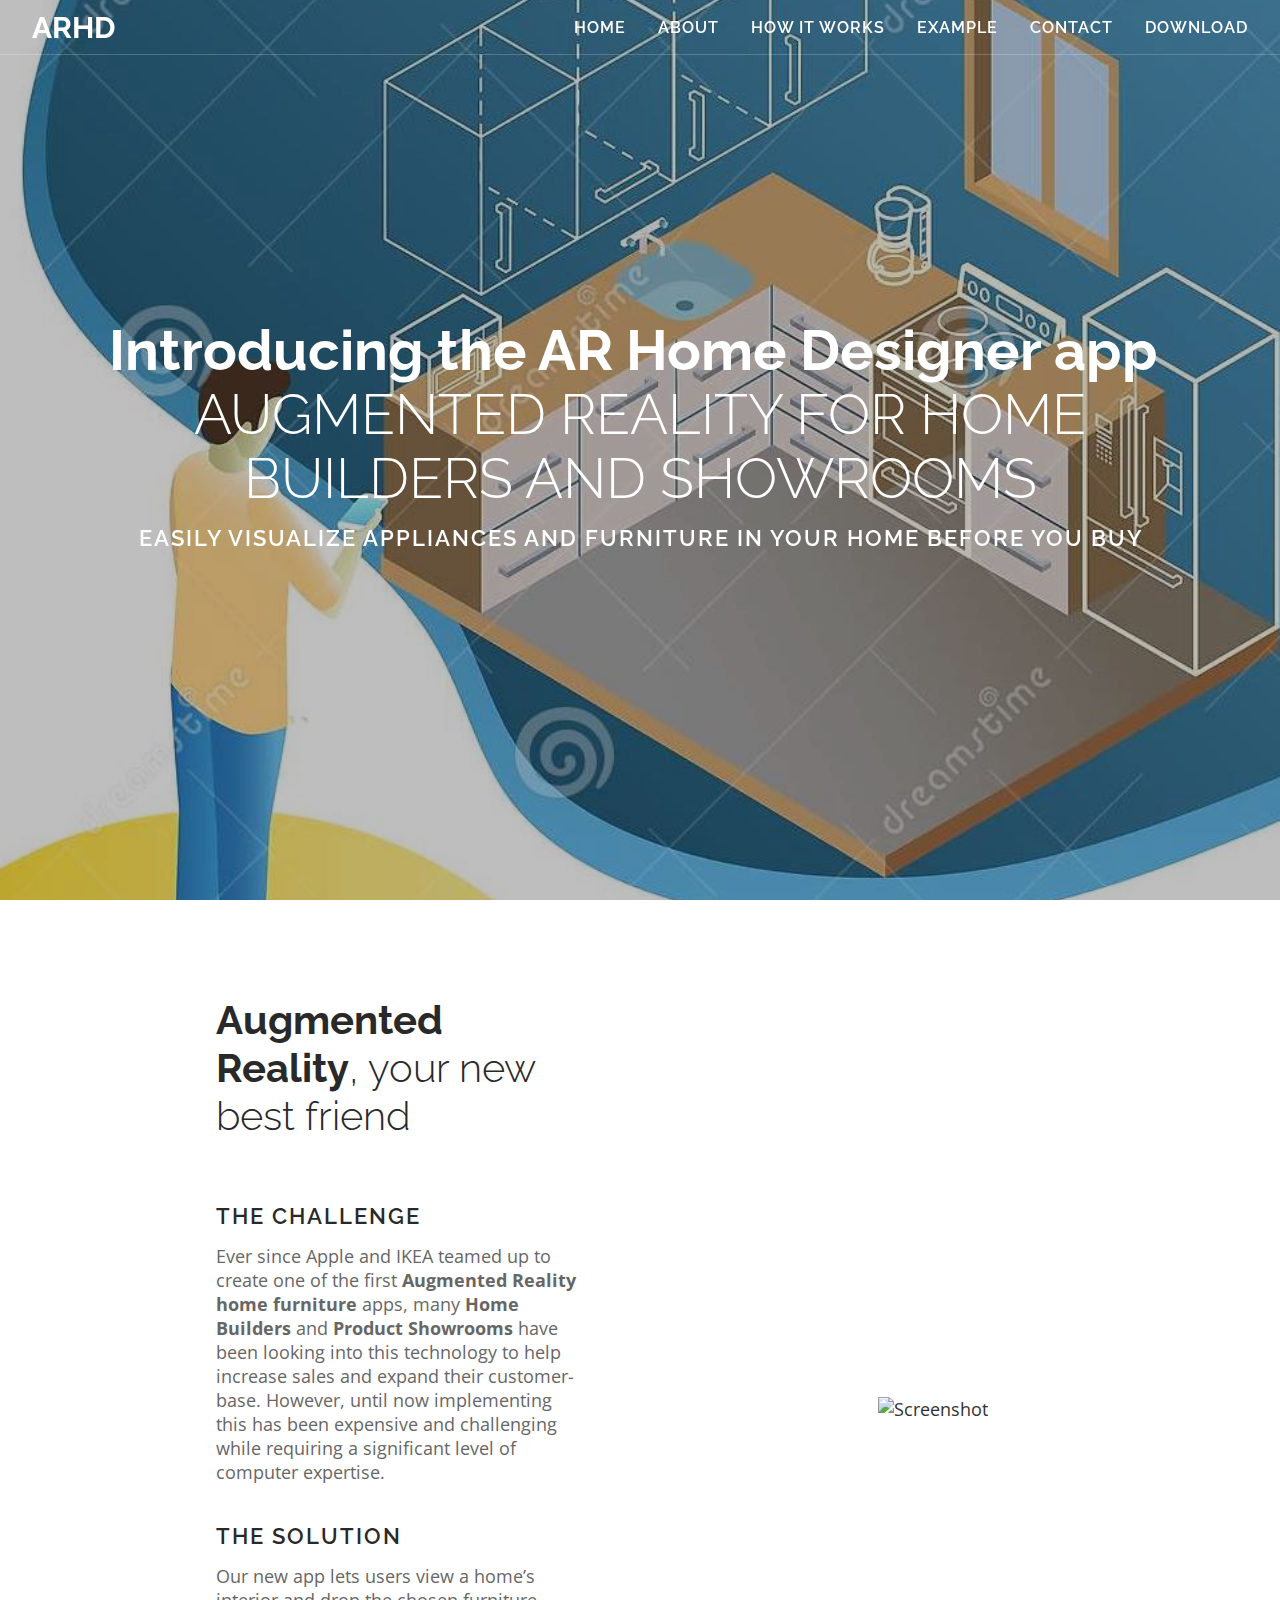
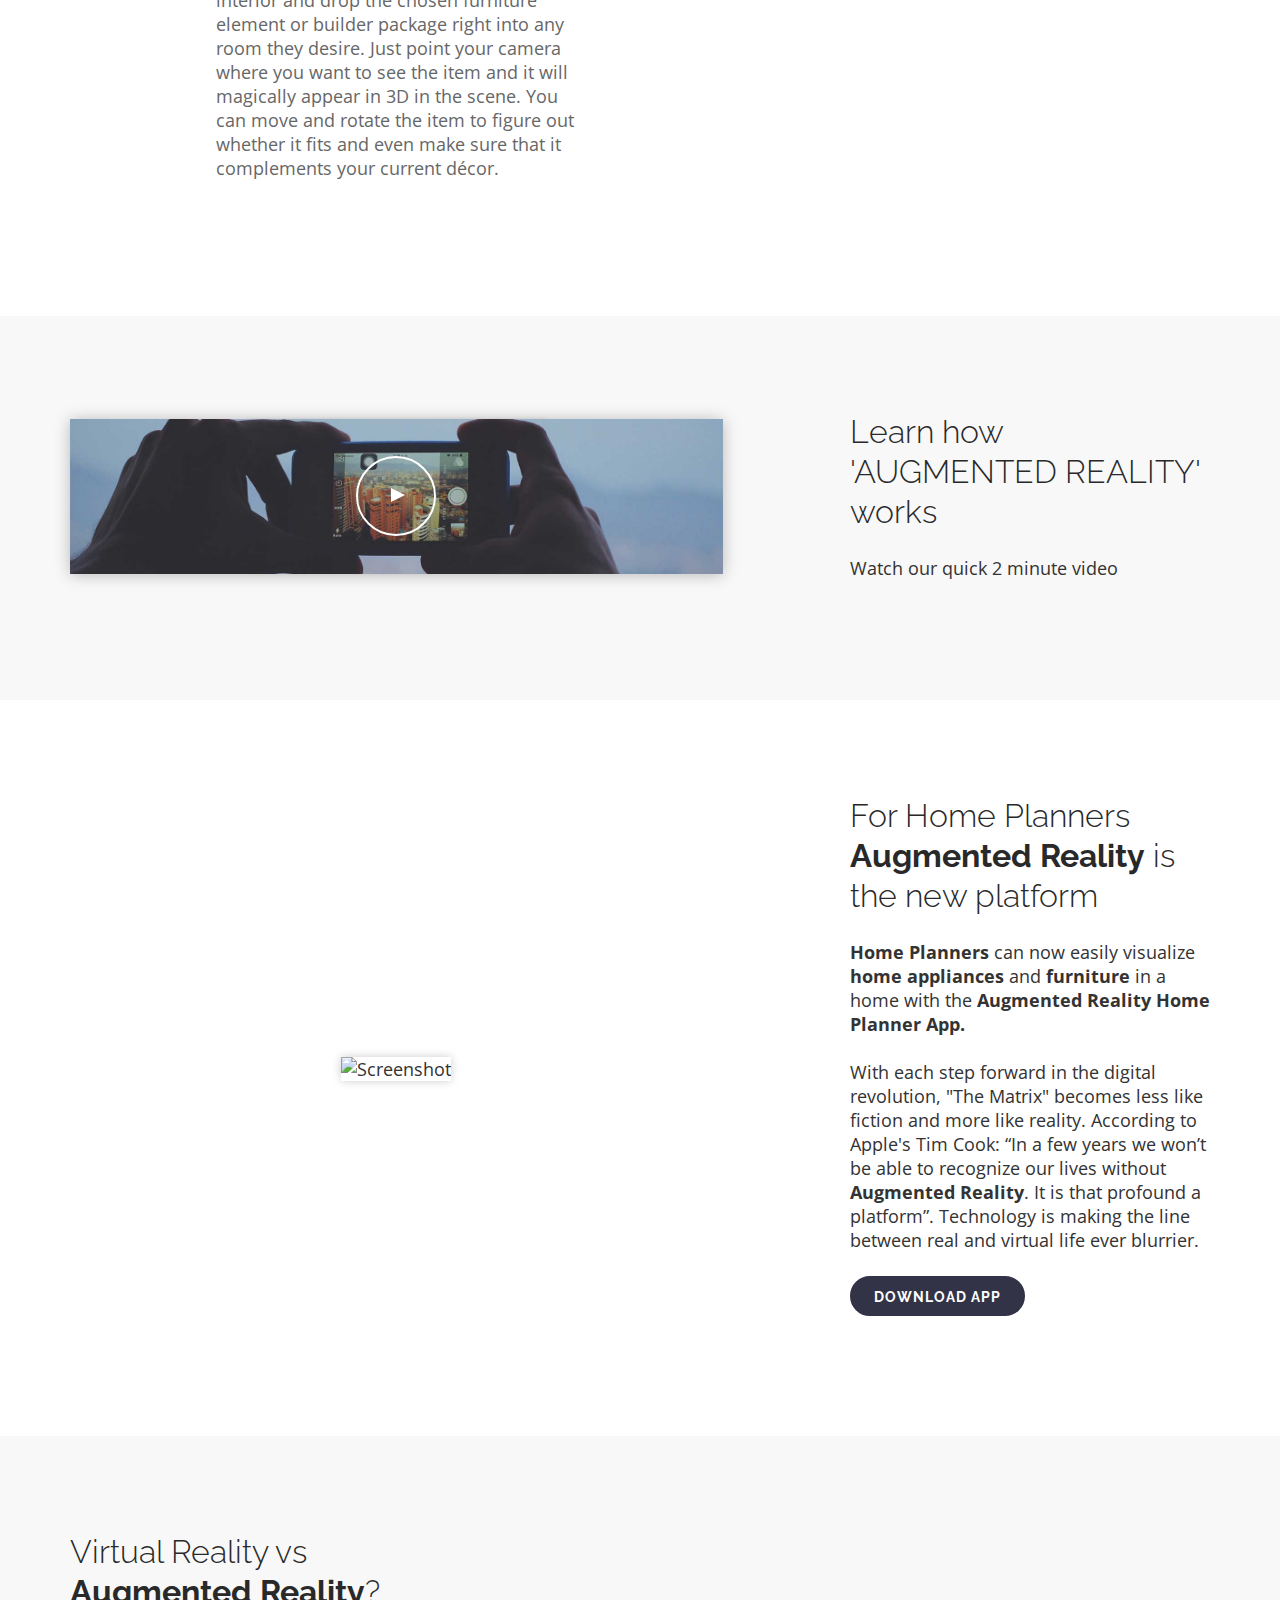
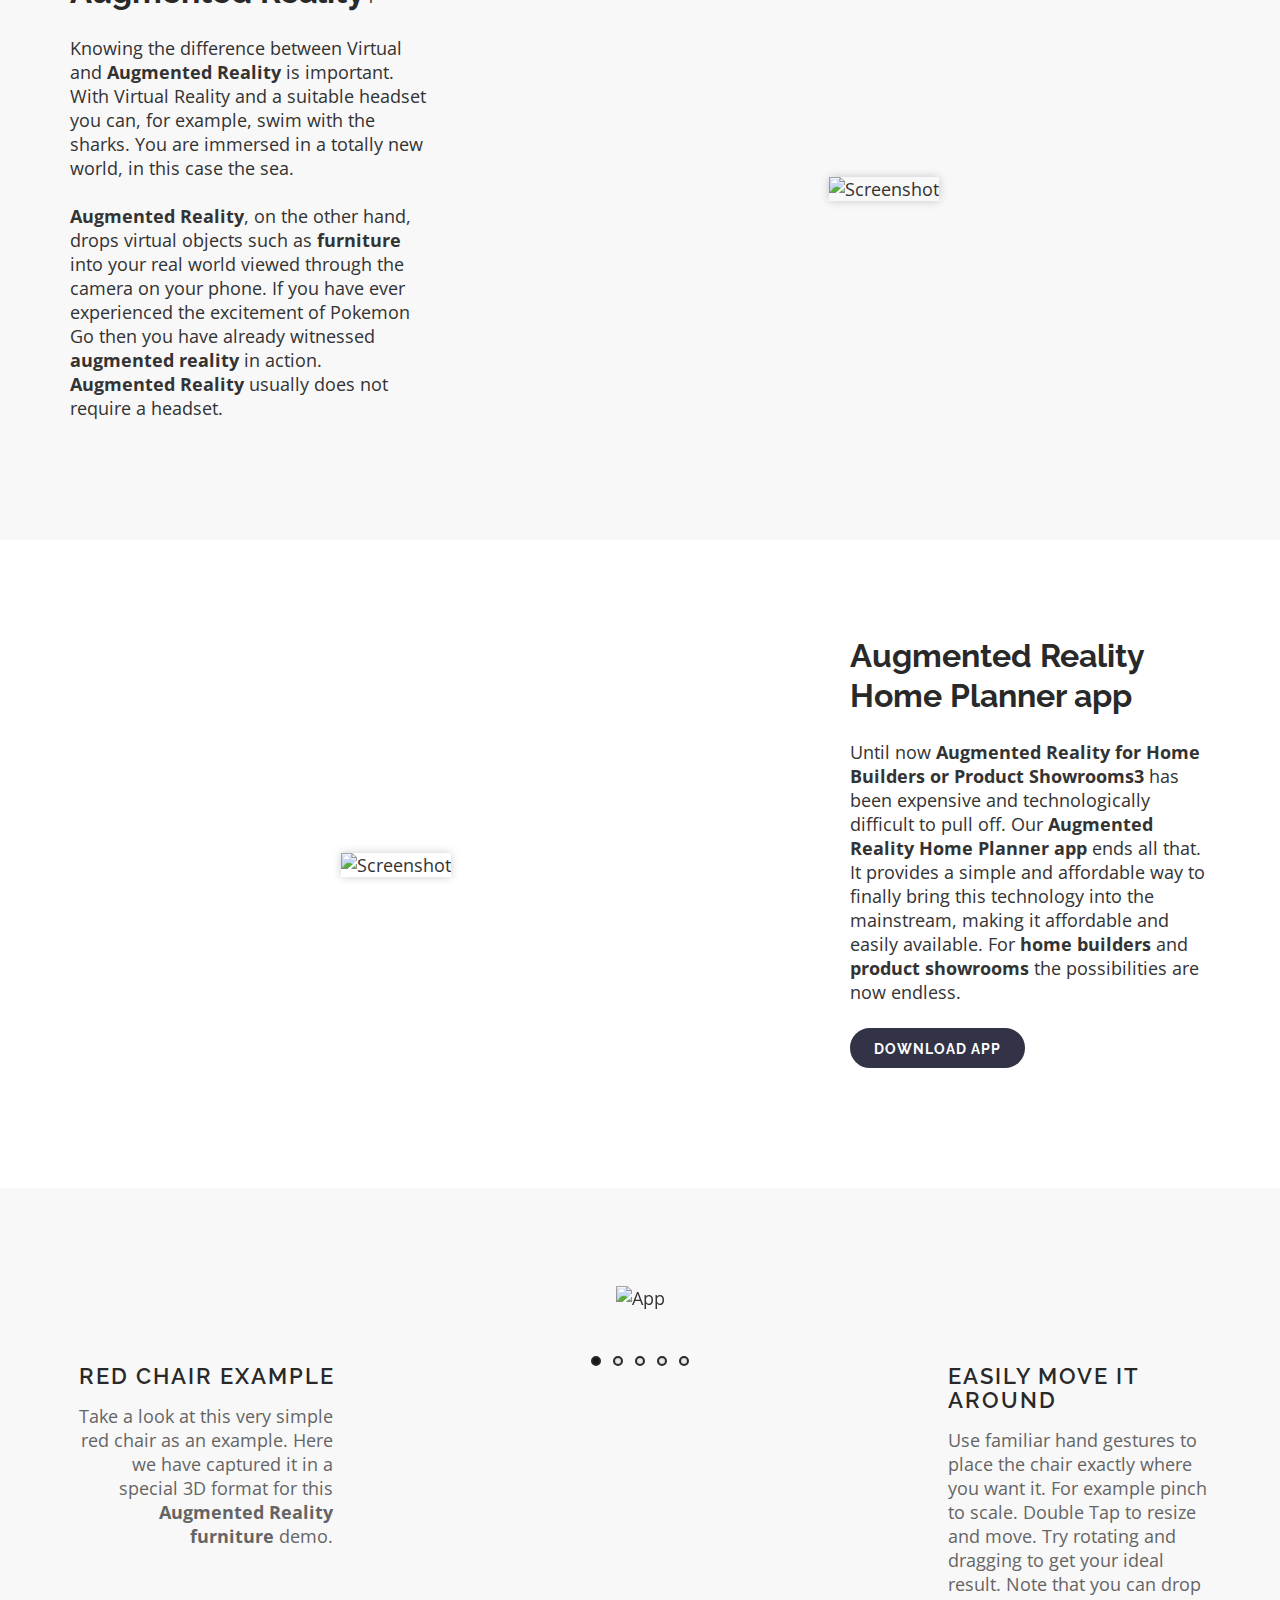
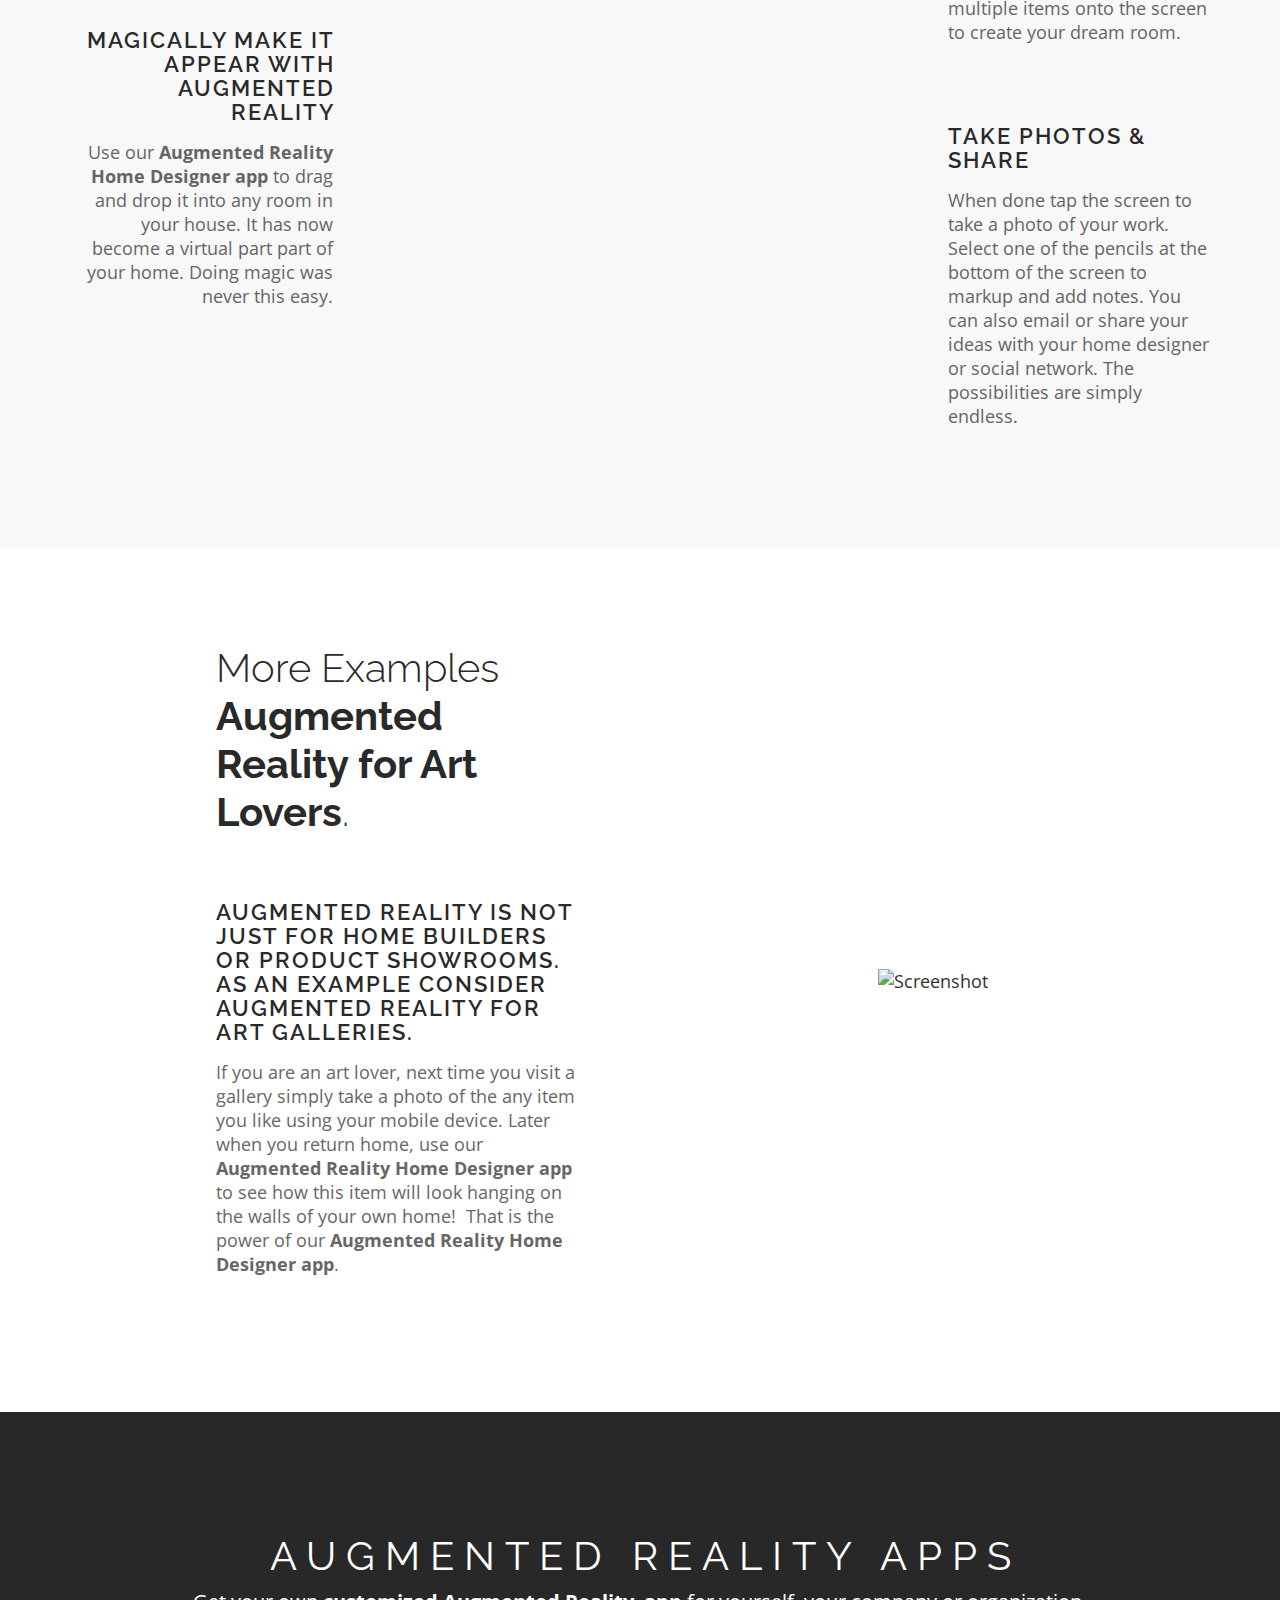
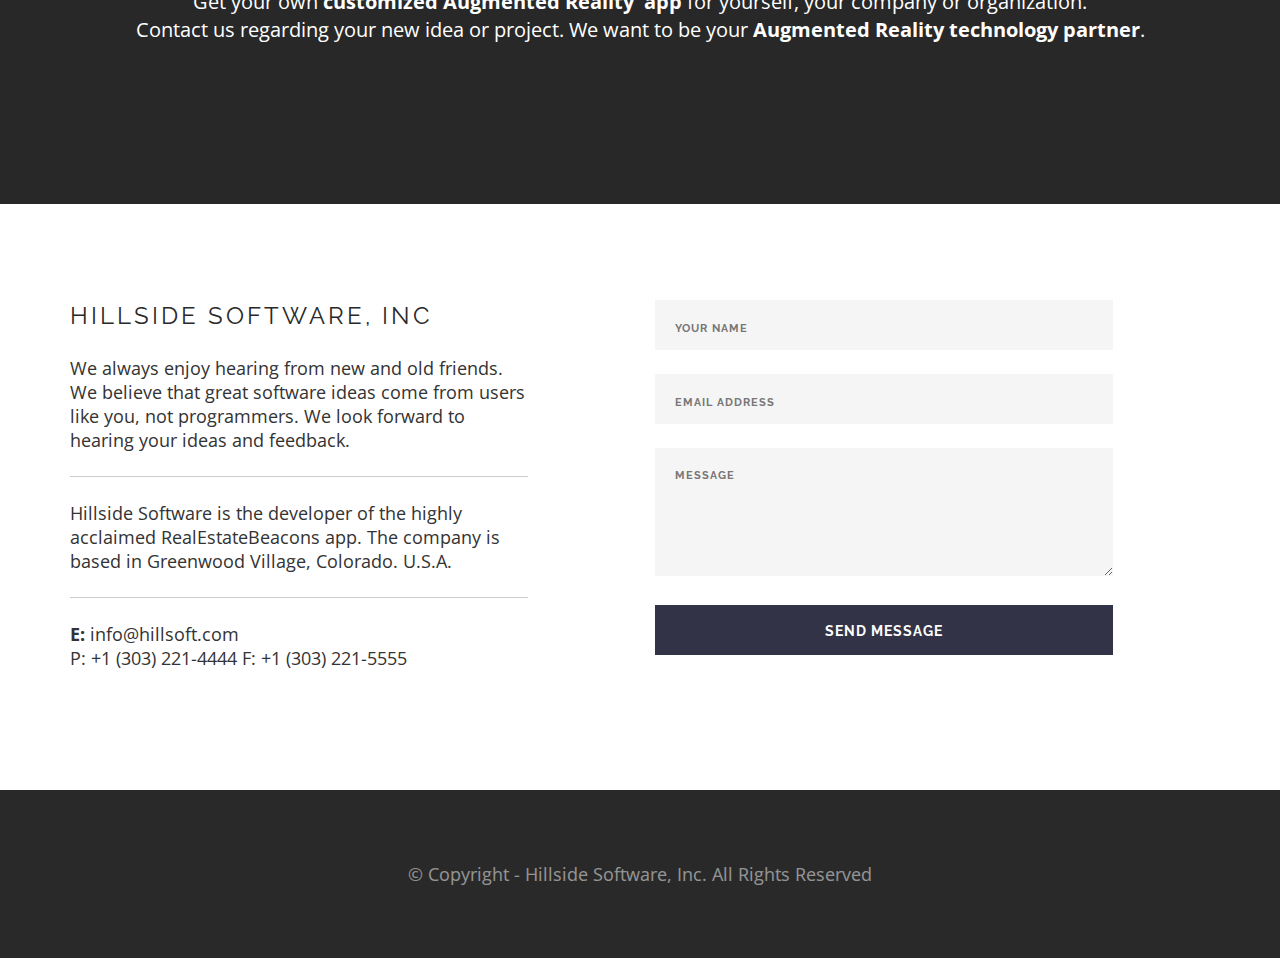
==== commit 48bf4611: "Added navbar" ====
--- a/index.html
+++ b/index.html
@@ -15,7 +15,44 @@
     <link href="https://fonts.googleapis.com/css?family=Lato:300,400%7CRaleway:100,400,300,500,600,700%7COpen+Sans:400,500,600" rel="stylesheet" type="text/css" />
   </head>
   <body class="btn-rounded boxed-layout">
-    <div class="main-container">
+    <div class="nav-container">
+      <a id="top"></a>
+      <nav class="transparent absolute">
+        <div class="nav-bar">
+          <div class="module left flex-box">
+            <h3 class="text-logo"><a href="index.html">ARHD</a></h3>
+          </div>
+          <div class="module widget-handle mobile-toggle right visible-sm visible-xs">
+            <i class="ti-menu"></i>
+          </div>
+          <div class="module-group right">
+            <div class="module left">
+              <ul class="menu">
+                <li>
+                  <a href="#home">Home</a>
+                </li>
+                <li>
+                  <a href="#about">About</a>
+                </li>
+                <li>
+                  <a href="#how">How It Works</a>
+                </li>
+                <li>
+                  <a href="#example">Example</a>
+                </li>
+                <li>
+                  <a href="#contact">Contact</a>
+                </li>
+                <li>
+                  <a href="#">Download</a>
+                </li>
+              </ul>
+            </div>
+          </div>
+        </div>
+      </nav>
+    </div>
+    <div id="home" class="main-container">
       <section class="fullscreen cover parallax image-bg overlay">
         <div class="background-image-holder">
           <img alt="image" class="background-image" src="img/AUG1.jpg" />
@@ -24,8 +61,8 @@
           <div class="row">
             <div class="col-sm-12 text-center">
               <h1 class="mb16"><b>Introducing the AR Home Designer app&nbsp;<br /></b>AUGMENTED REALITY FOR HOME BUILDERS AND SHOWROOMS</h1>
-              <h6 class="uppercase mb32">EASILY VISUALIZE HOME APPLIANCES AND FURNITURE IN YOUR HOME BEFORE YOU BUY
-              </h6>
+              <h5 class="uppercase bold mb32">EASILY VISUALIZE APPLIANCES AND FURNITURE IN YOUR HOME BEFORE YOU BUY
+              </h5>
               <div class="modal-container">
                 <div class="foundry_modal no-bg">
                   <iframe data-provider="youtube" data-video-id="https://www.youtube.com/watch?v=jFCLU-kbHP8&amp;feature=youtu.be" data-autoplay="1"></iframe>
@@ -35,7 +72,7 @@
           </div>
         </div>
       </section>
-      <section>
+      <section id="about">
         <div class="container">
           <div class="row v-align-children">
             <div class="col-sm-4 col-md-offset-1 mb-xs-24">
@@ -70,7 +107,7 @@
           </div>
         </div>
       </section>
-      <section class="bg-secondary">
+      <section id="how" class="bg-secondary">
         <div class="container">
           <div class="row v-align-children">
             <div class="col-md-7 col-sm-6 text-center mb-xs-24">
@@ -117,7 +154,7 @@
           </div>
         </div>
       </section>
-      <section>
+      <section class="bg-secondary">
         <div class="container">
           <div class="row v-align-children">
             <div class="col-md-4 col-sm-5 mb-xs-24">
@@ -164,7 +201,7 @@
           </div>
         </div>
       </section>
-      <section>
+      <section id="example" class="bg-secondary">
         <div class="container">
           <div class="row">
             <div class="col-md-6 col-md-push-3 text-center">
@@ -280,7 +317,7 @@
           </div>
         </div>
       </section>
-      <section>
+      <section id="contact">
         <div class="container">
           <div class="row">
             <div class="col-sm-6 col-md-5">
@@ -316,18 +353,18 @@
       <footer class="footer-2 bg-dark text-center-xs">
         <div class="container">
           <div class="row">
-            <div class="col-sm-4">
-              <a href="#">
+            <div class="col-sm-2">
+              <!-- <a href="#">
                 <div class="vnu">
                   <img class="image-xxs fade-half" alt="Pic" src="img/logo2-light.png" />
                 </div>
-              </a>
-            </div>
-            <div class="col-sm-4 text-center">
-              <span class="fade-half">© Copyright&nbsp;- All Rights Reserved</span>
-            </div>
-            <div class="col-sm-4 text-right text-center-xs">
-              <ul class="list-inline social-list">
+              </a> -->
+            </div>
+            <div class="col-sm-8 text-center">
+              <span class="fade-half">© Copyright&nbsp;- Hillside Software, Inc. All Rights Reserved</span>
+            </div>
+            <div class="col-sm-2 text-right text-center-xs">
+              <!-- <ul class="list-inline social-list">
                 <li>
                   <a href="#"><i class="ti-twitter-alt"></i></a>
                 </li>
@@ -340,7 +377,7 @@
                 <li>
                   <a href="#"><i class="ti-vimeo-alt"></i></a>
                 </li>
-              </ul>
+              </ul> -->
             </div>
           </div>
         </div>
--- a/css/custom.css
+++ b/css/custom.css
@@ -1 +1,21 @@
-/****** PLACE YOUR CUSTOM STYLES HERE ******/+/****** PLACE YOUR CUSTOM STYLES HERE ******/
+.flex-box {
+  display: flex;
+}
+
+.text-logo {
+  margin-bottom: 0px;
+  line-height: 53px !important;
+}
+
+.text-logo a {
+  color: #fff !important;
+  font-weight: 700;
+  font-size: 30px;
+}
+
+.outOfSight .text-logo a {
+  color: #333 !important;
+  font-weight: 700;
+  font-size: 30px;
+}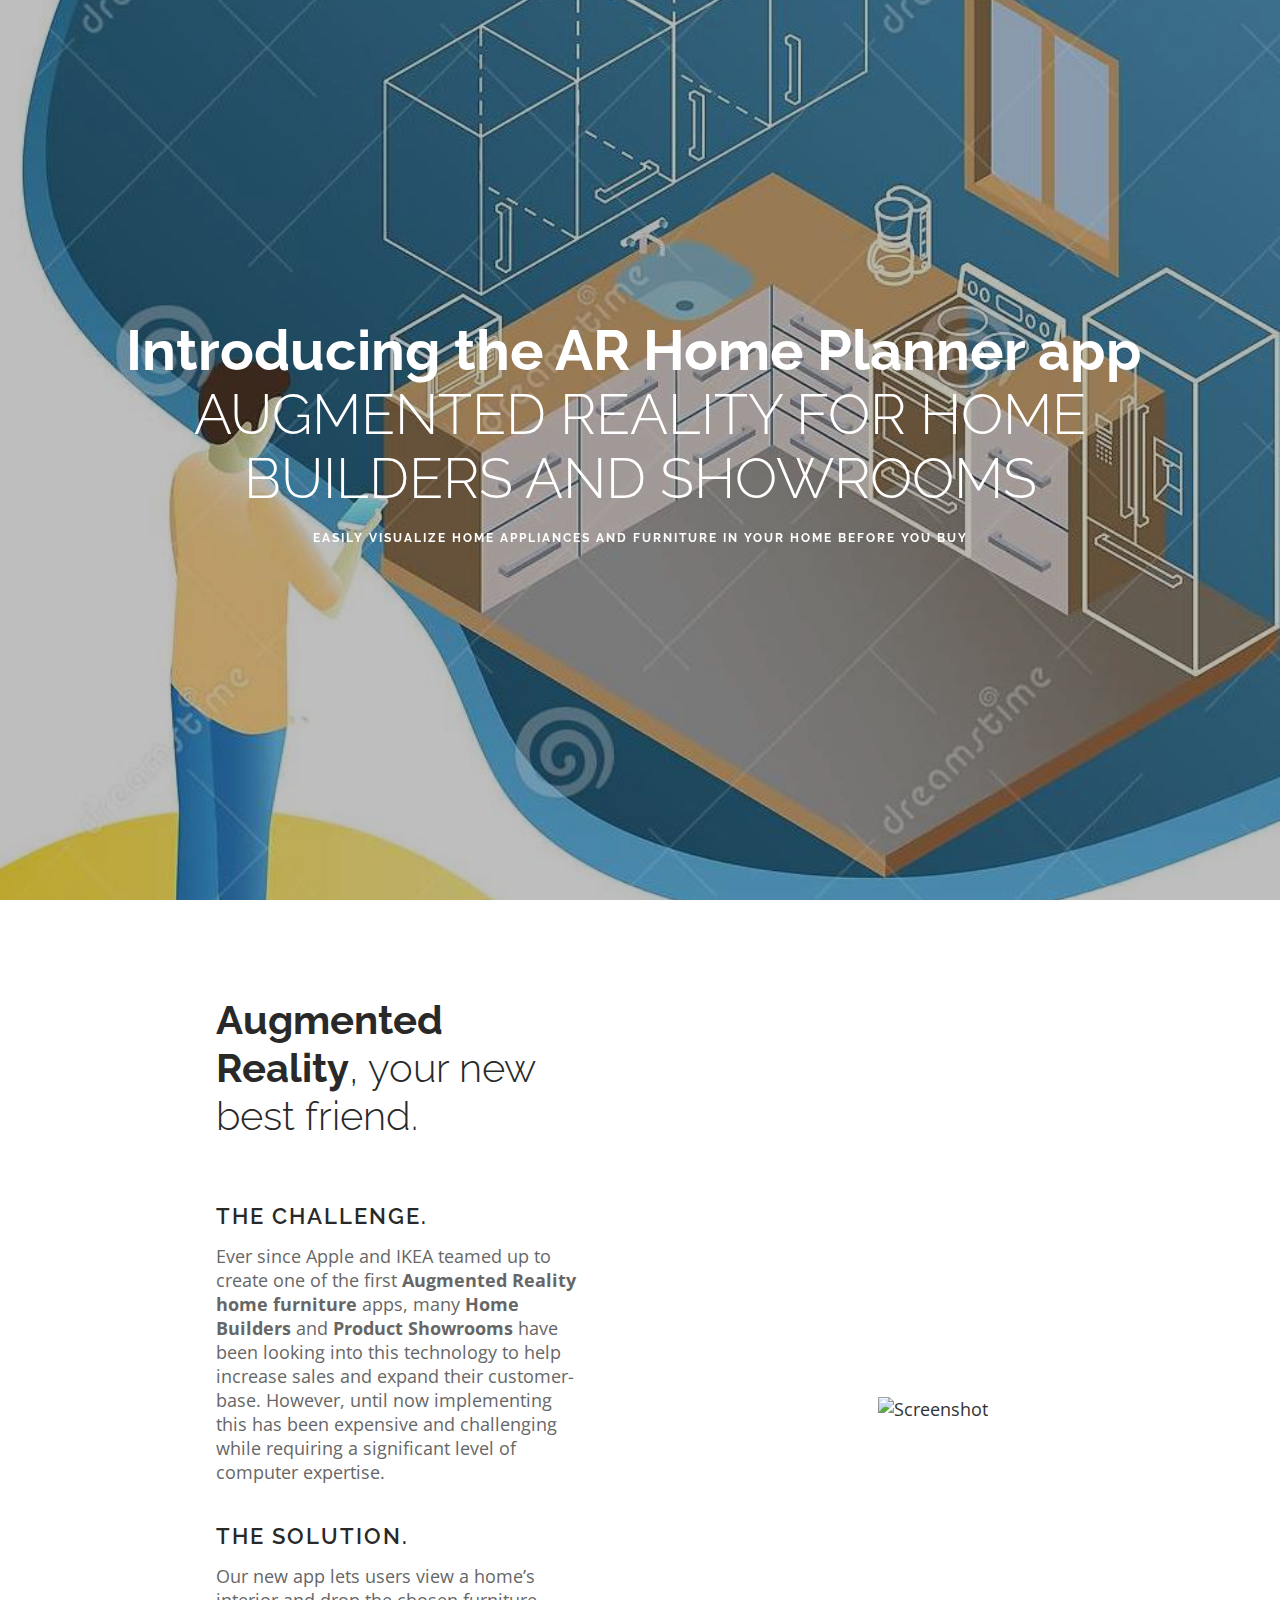
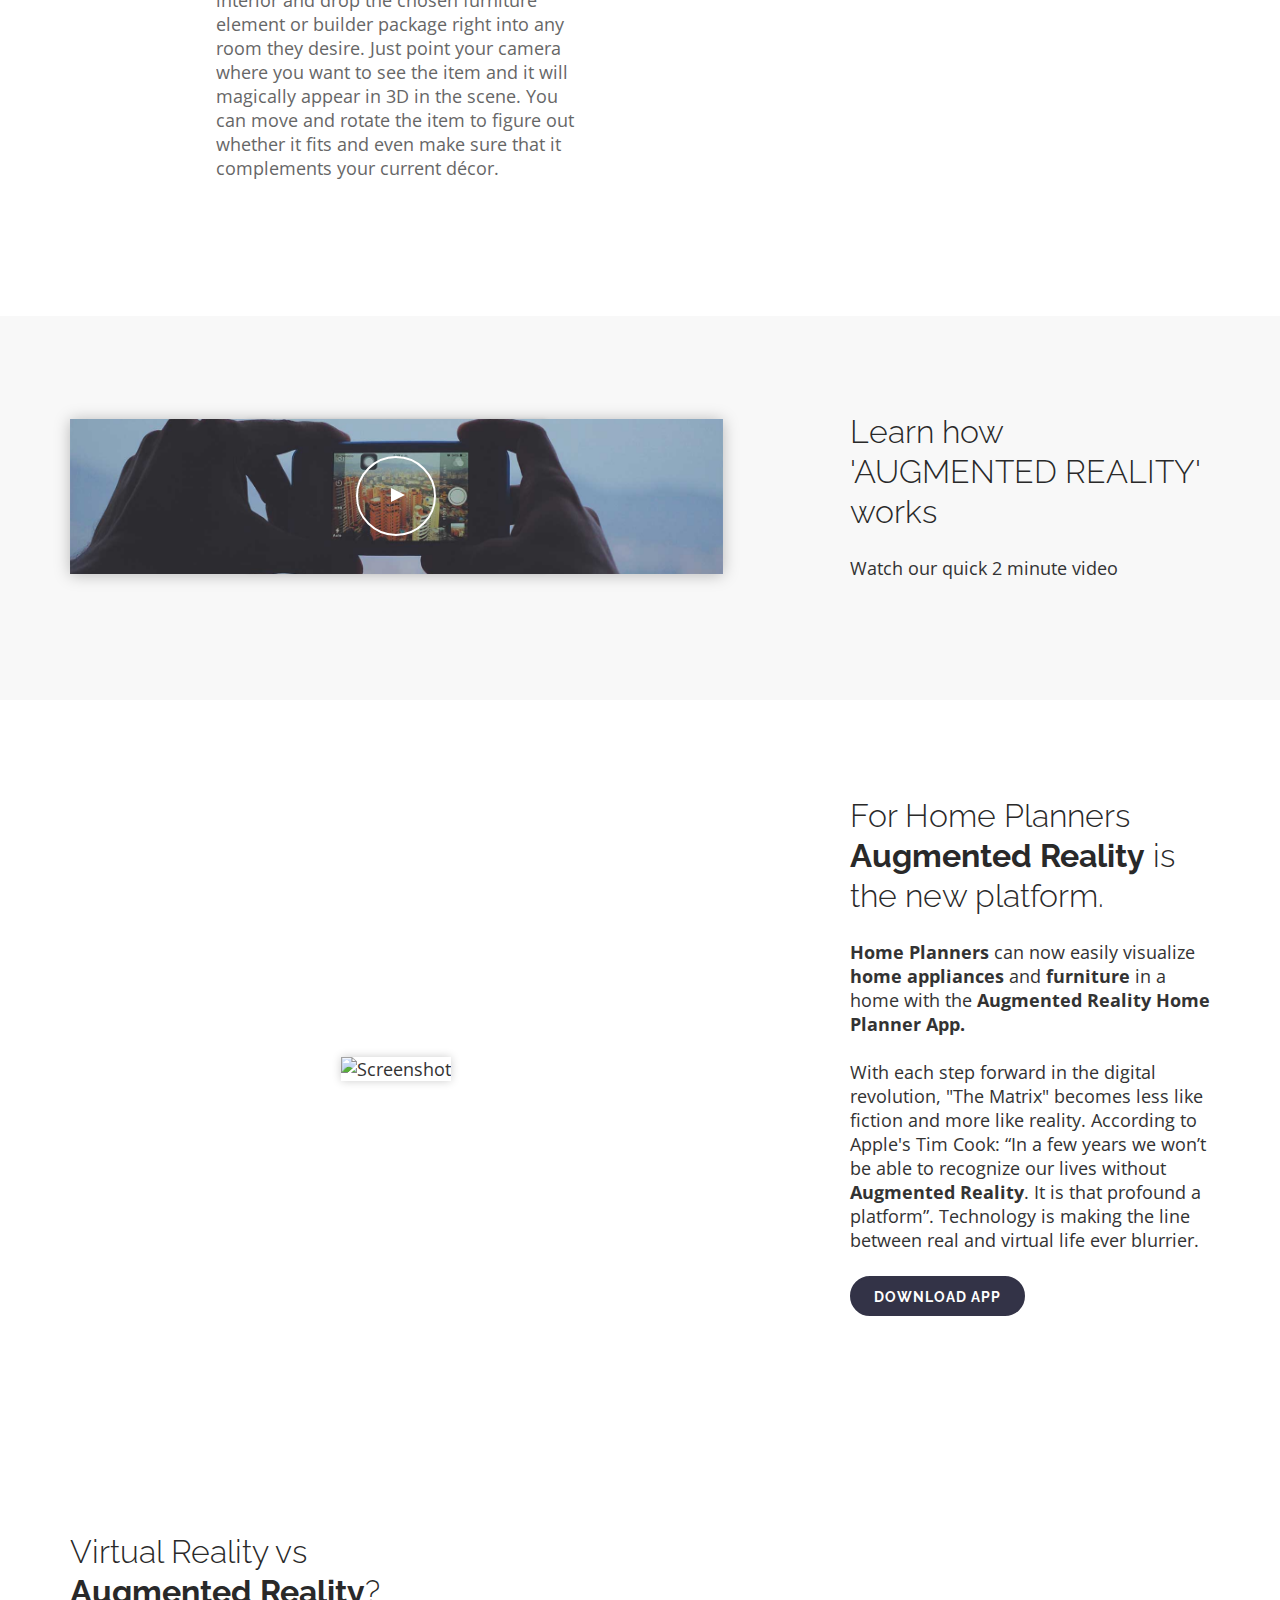
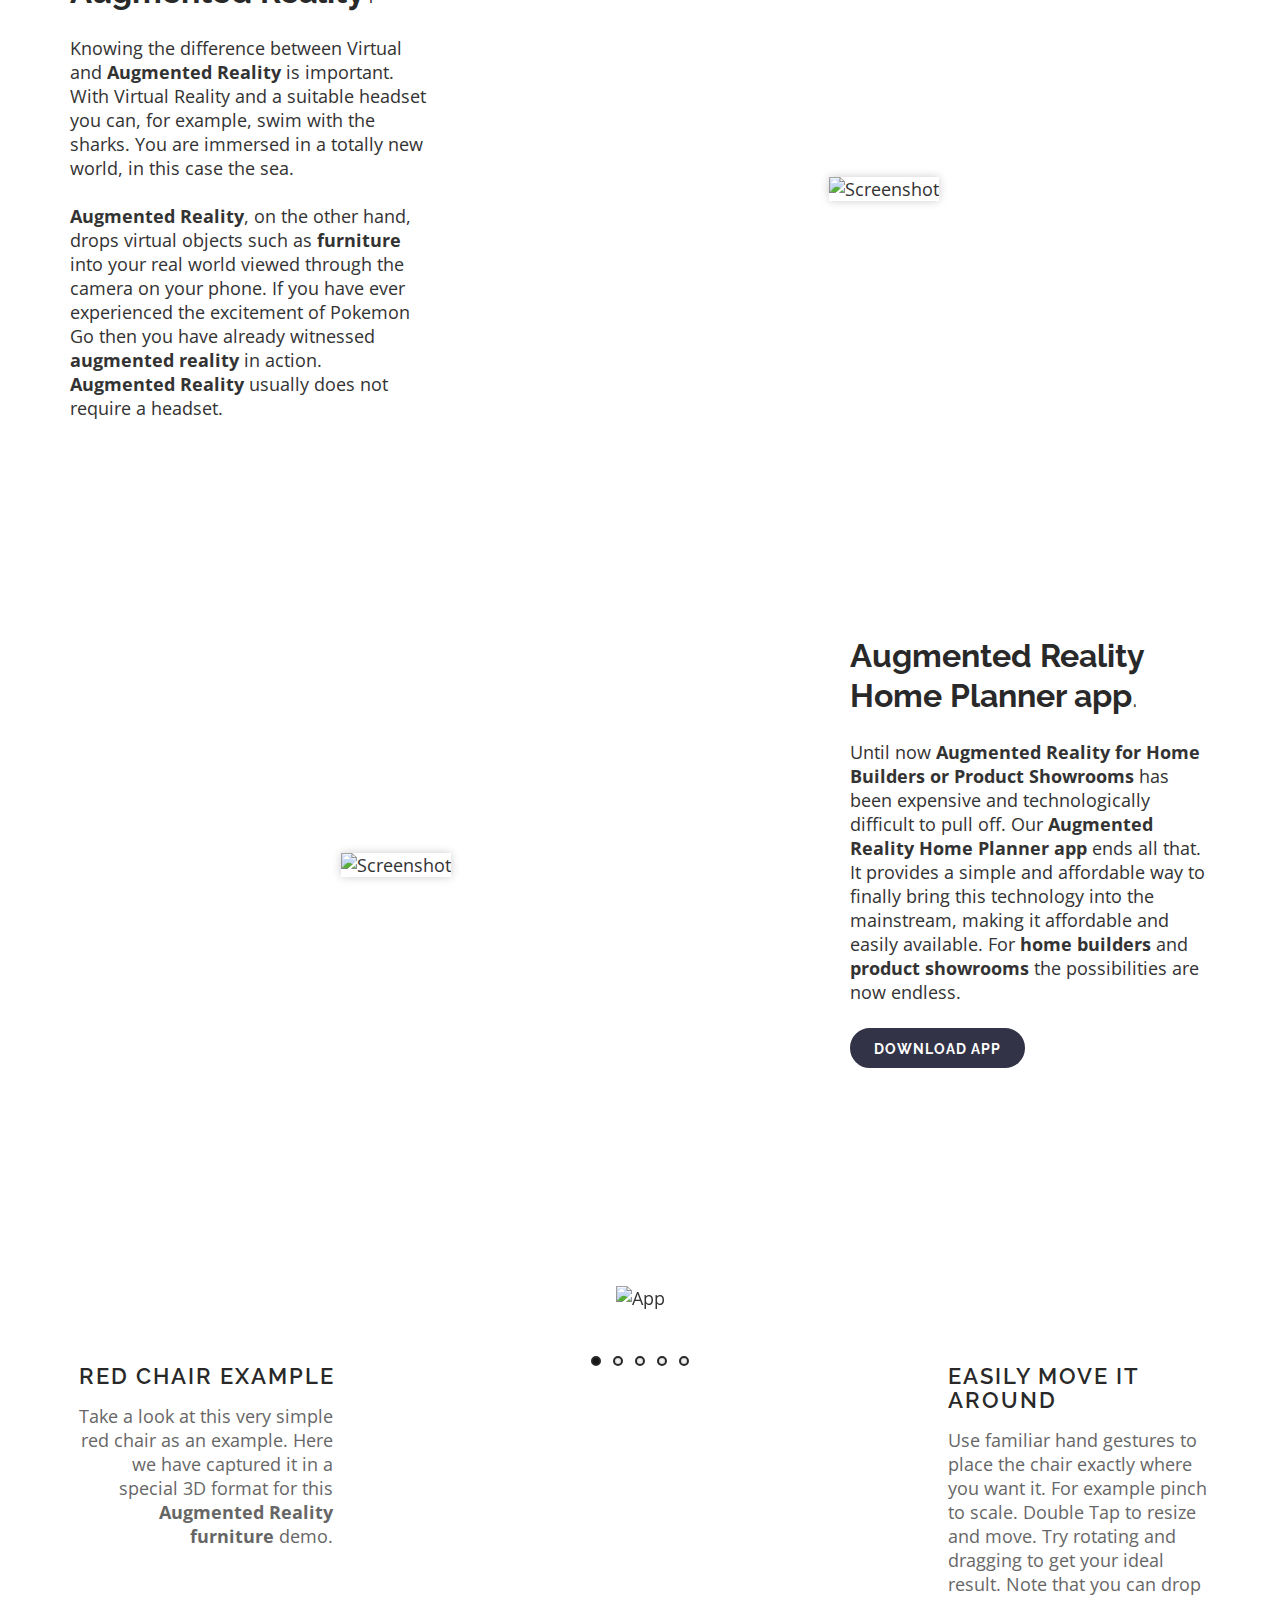
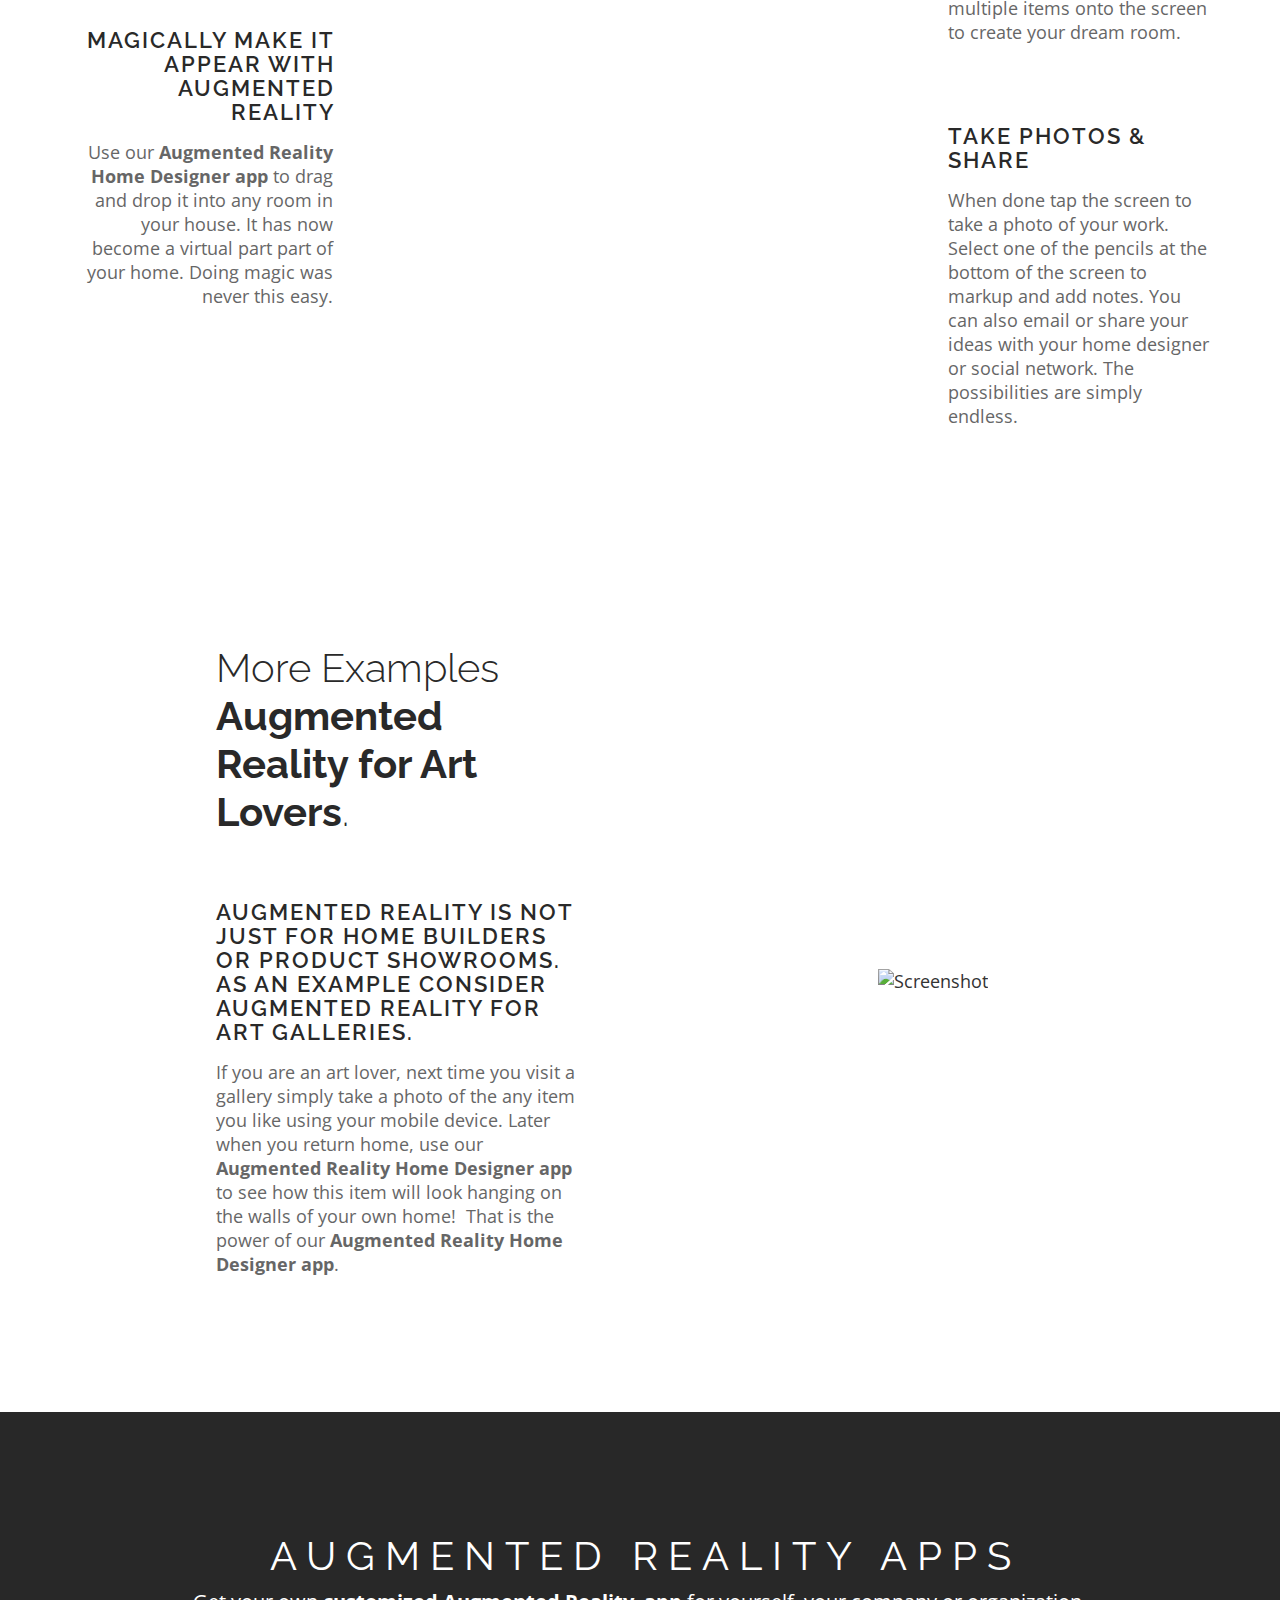
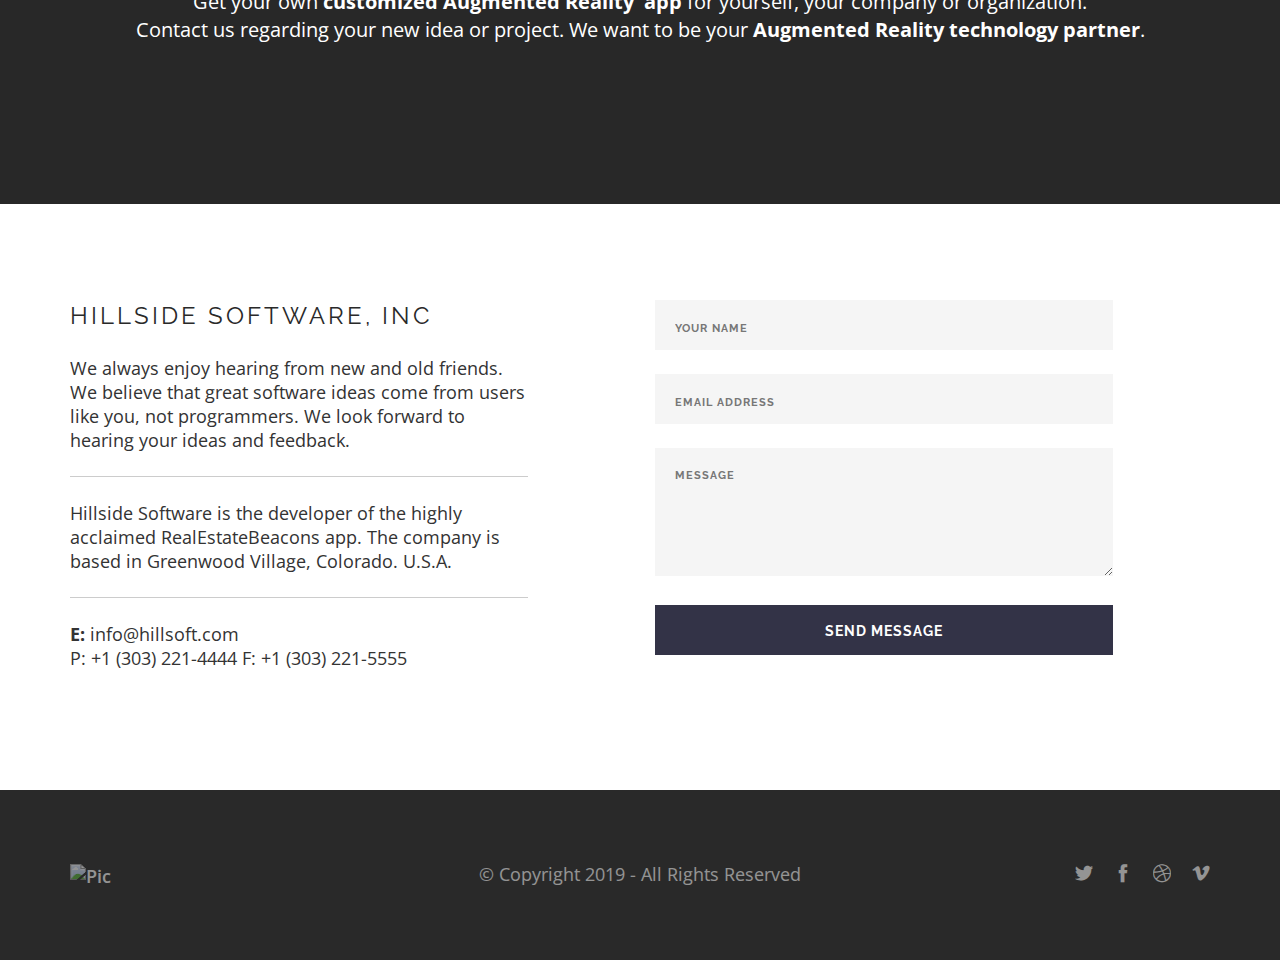
==== commit 03a0a247: "Fix broken netlify email form markup" ====
--- a/index.html
+++ b/index.html
@@ -1,399 +1,315 @@
-<!DOCTYPE html>
+
+<!doctype html>
 <html lang="en">
-  <head>
-    <meta charset="utf-8" />
-    <title>Digital Smart Flyers | NFC Tag Flyers</title>
-    <meta name="viewport" content="width=device-width, initial-scale=1.0" />
-    <link href="css/font-awesome.min.css" rel="stylesheet" type="text/css" media="all" />
-    <link href="css/themify-icons.css" rel="stylesheet" type="text/css" media="all" />
-    <link href="css/bootstrap.css" rel="stylesheet" type="text/css" media="all" />
-    <link href="css/flexslider.css" rel="stylesheet" type="text/css" media="all" />
-    <link href="css/lightbox.min.css" rel="stylesheet" type="text/css" media="all" />
-    <link href="css/ytplayer.css" rel="stylesheet" type="text/css" media="all" />
-    <link href="css/theme-gunmetal.css" rel="stylesheet" type="text/css" media="all" />
-    <link href="css/custom.css" rel="stylesheet" type="text/css" media="all" />
-    <link href="https://fonts.googleapis.com/css?family=Lato:300,400%7CRaleway:100,400,300,500,600,700%7COpen+Sans:400,500,600" rel="stylesheet" type="text/css" />
-  </head>
-  <body class="btn-rounded boxed-layout">
-    <div class="nav-container">
-      <a id="top"></a>
-      <nav class="transparent absolute">
-        <div class="nav-bar">
-          <div class="module left flex-box">
-            <h3 class="text-logo"><a href="index.html">ARHD</a></h3>
-          </div>
-          <div class="module widget-handle mobile-toggle right visible-sm visible-xs">
-            <i class="ti-menu"></i>
-          </div>
-          <div class="module-group right">
-            <div class="module left">
-              <ul class="menu">
-                <li>
-                  <a href="#home">Home</a>
-                </li>
-                <li>
-                  <a href="#about">About</a>
-                </li>
-                <li>
-                  <a href="#how">How It Works</a>
-                </li>
-                <li>
-                  <a href="#example">Example</a>
-                </li>
-                <li>
-                  <a href="#contact">Contact</a>
-                </li>
-                <li>
-                  <a href="#">Download</a>
-                </li>
-              </ul>
-            </div>
-          </div>
-        </div>
-      </nav>
-    </div>
-    <div id="home" class="main-container">
-      <section class="fullscreen cover parallax image-bg overlay">
-        <div class="background-image-holder">
-          <img alt="image" class="background-image" src="img/AUG1.jpg" />
-        </div>
-        <div class="container v-align-transform">
-          <div class="row">
-            <div class="col-sm-12 text-center">
-              <h1 class="mb16"><b>Introducing the AR Home Designer app&nbsp;<br /></b>AUGMENTED REALITY FOR HOME BUILDERS AND SHOWROOMS</h1>
-              <h5 class="uppercase bold mb32">EASILY VISUALIZE APPLIANCES AND FURNITURE IN YOUR HOME BEFORE YOU BUY
-              </h5>
-              <div class="modal-container">
-                <div class="foundry_modal no-bg">
-                  <iframe data-provider="youtube" data-video-id="https://www.youtube.com/watch?v=jFCLU-kbHP8&amp;feature=youtu.be" data-autoplay="1"></iframe>
-                </div>
-              </div>
-            </div>
-          </div>
-        </div>
-      </section>
-      <section id="about">
-        <div class="container">
-          <div class="row v-align-children">
-            <div class="col-sm-4 col-md-offset-1 mb-xs-24">
-              <h2 class="mb64 mb-xs-32"><b>Augmented Reality</b>, your new best friend</h2>
-              <div class="mb40 mb-xs-24">
-                <h5 class="uppercase bold mb16">The Challenge</h5>
-                <p class="fade-1-4">
-                  Ever since Apple and IKEA teamed up to create one of the first
-                  <b>Augmented Reality home furniture</b> apps, many
-                  <b>Home Builders</b> and <b>Product Showrooms</b> have been
-                  looking into this technology to help increase sales and expand
-                  their customer-base. However, until now implementing this has
-                  been expensive and challenging while requiring a significant
-                  level of computer expertise.
-                </p>
-              </div>
-              <div class="mb40 mb-xs-24">
-                <h5 class="uppercase bold mb16">The Solution</h5>
-                <p class="fade-1-4">
-                  Our new app lets users view a home’s interior and drop the
-                  chosen furniture element or builder package right into any
-                  room they desire. Just point your camera where you want to see
-                  the item and it will magically appear in 3D in the scene. You
-                  can move and rotate the item to figure out whether it fits and
-                  even make sure that it complements your current décor.
-                </p>
-              </div>
-            </div>
-            <div class="col-sm-5 col-sm-6 col-sm-offset-1 text-center">
-              <img alt="Screenshot" src="img/AUG2.jpg" />
-            </div>
-          </div>
-        </div>
-      </section>
-      <section id="how" class="bg-secondary">
-        <div class="container">
-          <div class="row v-align-children">
-            <div class="col-md-7 col-sm-6 text-center mb-xs-24">
-              <div class="local-video-container">
-                <div class="background-image-holder">
-                  <img alt="Background Image" class="background-image" src="img/home3.jpg" />
-                </div>
-                <video controls="">
-                  <source src="" type="video/webm" />
-                  <source src="video/red-chair.mp4" type="video/mp4" />
-                  <source src="" type="video/ogg" />
-                </video>
-                <div class="play-button"></div>
-              </div>
-            </div>
-            <div class="col-md-4 col-md-offset-1 col-sm-5 col-sm-offset-1">
-              <h3>Learn how<br />'AUGMENTED REALITY' works</h3>
-              <p>Watch our quick 2 minute video</p>
-            </div>
-          </div>
-        </div>
-      </section>
-      <section>
-        <div class="container">
-          <div class="row v-align-children">
-            <div class="col-md-7 col-sm-6 text-center mb-xs-24">
-              <img class="cast-shadow" alt="Screenshot" src="img/AU_Bed2.jpg" />
-            </div>
-            <div class="col-md-4 col-md-offset-1 col-sm-5 col-sm-offset-1">
-              <h3>For Home Planners <b>Augmented Reality</b> is the new platform</h3>
-              <p>
-                <b>Home Planners</b> can now easily visualize
-                <b>home appliances</b> and <b>furniture</b> in a home with the
-                <b>Augmented Reality Home Planner App. </b><br />
-                <br />With each step forward in the digital revolution, "The
-                Matrix" becomes less like fiction and more like reality.
-                According to Apple's Tim Cook: “In a few years we won’t be able
-                to recognize our lives without <b>Augmented Reality</b>. It is
-                that profound a platform”. Technology is making the line between
-                real and virtual life ever blurrier.&nbsp;<br />
-              </p>
-              <a class="btn-filled btn" href="#">Download App<br /></a>
-            </div>
-          </div>
-        </div>
-      </section>
-      <section class="bg-secondary">
-        <div class="container">
-          <div class="row v-align-children">
-            <div class="col-md-4 col-sm-5 mb-xs-24">
-              <h3>Virtual Reality vs <b>Augmented Reality</b>?</h3>
-              <p>
-                Knowing the difference between Virtual and
-                <b>Augmented Reality</b> is important. With Virtual Reality and
-                a suitable headset you can, for example, swim with the sharks.
-                You are immersed in a totally new world, in this case the sea.
-                <br /><br /><b>Augmented Reality</b>, on the other hand, drops
-                virtual objects such as <b>furniture</b> into your real world
-                viewed through the camera on your phone. If you have ever
-                experienced the excitement of Pokemon Go then you have already
-                witnessed <b>augmented reality</b> in action.
-                <b>Augmented Reality</b> usually does not require a headset.
-              </p>
-            </div>
-            <div class="col-md-7 col-md-offset-1 col-sm-6 col-sm-offset-1 text-center">
-              <img class="cast-shadow" alt="Screenshot" src="img/AU_Sofa.jpg" />
-            </div>
-          </div>
-        </div>
-      </section>
-      <section>
-        <div class="container">
-          <div class="row v-align-children">
-            <div class="col-md-7 col-sm-6 text-center mb-xs-24">
-              <img class="cast-shadow" alt="Screenshot" src="img/AU_Bed.jpg" />
-            </div>
-            <div class="col-md-4 col-md-offset-1 col-sm-5 col-sm-offset-1">
-              <h3><b>Augmented Reality Home Planner app</b></h3>
-              <p>
-                Until now
-                <b>Augmented Reality for Home Builders or Product Showrooms3</b>
-                has been expensive and technologically difficult to pull off.
-                Our <b>Augmented Reality Home Planner app</b> ends all that. It
-                provides a simple and affordable way to finally bring this
-                technology into the mainstream, making it affordable and easily
-                available. For <b>home builders</b> and
-                <b>product showrooms</b> the possibilities are now endless.
-              </p>
-              <a class="btn-filled btn" href="#">Download App</a>
-            </div>
-          </div>
-        </div>
-      </section>
-      <section id="example" class="bg-secondary">
-        <div class="container">
-          <div class="row">
-            <div class="col-md-6 col-md-push-3 text-center">
-              <div class="image-slider slider-paging-controls controls-outside">
-                <ul class="slides">
-                  <li class="mb32">
-                    <img alt="App" src="img/AU_Chair1.jpg" />
-                  </li>
-                  <li class="mb32">
-                    <img alt="App" src="img/AU_Chair2.jpg" />
-                  </li>
-                  <li class="mb32">
-                    <img alt="App" src="img/AU_Chair3.jpg" />
-                  </li>
-                  <li class="mb32">
-                    <img alt="App" src="img/AU_Chair3.jpg" />
-                  </li>
-                  <li class="mb32">
-                    <img alt="App" src="img/AU_Chair5.jpg" />
-                  </li>
-                </ul>
-              </div>
-            </div>
-            <div class="col-md-3 col-md-pull-6">
-              <div class="mt80 mt-xs-80 text-right text-left-xs">
-                <h5 class="uppercase bold mb16">RED CHAIR EXAMPLE</h5>
-                <p class="fade-1-4">
-                  Take a look at this very simple red chair as an example. Here
-                  we have captured it in a special 3D format for this
-                  <b>Augmented Reality furniture</b> demo.
-                </p>
-              </div>
-              <div class="mt80 mt-xs-0 text-right text-left-xs">
-                <h5 class="uppercase bold mb16">
-                  MAGICALLY MAKE IT APPEAR WITH AUGMENTED REALITY
-                </h5>
-                <p class="fade-1-4">
-                  Use our <b>Augmented Reality Home Designer app</b>&nbsp;to
-                  drag and drop it into any room in your house. It has now
-                  become a virtual part part of your home. Doing magic was never
-                  this easy.
-                </p>
-              </div>
-            </div>
-            <div class="col-md-3">
-              <div class="mt80 mt-xs-0">
-                <h5 class="uppercase bold mb16">EASILY MOVE IT AROUND</h5>
-                <p class="fade-1-4">
-                  Use familiar hand gestures to place the chair exactly where
-                  you want it. For example pinch to scale. Double Tap to resize
-                  and move. Try rotating and dragging to get your ideal result.
-                  Note that you can drop multiple items onto the screen to
-                  create your dream room.
-                </p>
-              </div>
-              <div class="mt80 mt-xs-0">
-                <h5 class="uppercase bold mb16">Take photos &amp; Share</h5>
-                <p class="fade-1-4">
-                  When done tap the screen to take a photo of your work. Select
-                  one of the pencils at the bottom of the screen to markup and
-                  add notes. You can also email or share your ideas with your
-                  home designer or social network. The possibilities are simply
-                  endless.
-                </p>
-              </div>
-            </div>
-          </div>
-        </div>
-      </section>
-      <section>
-        <div class="container">
-          <div class="row v-align-children">
-            <div class="col-sm-4 col-md-offset-1 mb-xs-24">
-              <h2 class="mb64 mb-xs-32">More Examples<br /><b>Augmented Reality for Art Lovers</b>.</h2>
-              <div class="mb40 mb-xs-24">
-                <h5 class="uppercase bold mb16">
-                  AUGMENTED REALITY IS NOT JUST for HOME BUILDERS OR PRODUCT
-                  SHOWROOMS. AS AN EXAMPLE CONSIDER AUGMENTED REALITY FOR ART
-                  GALLERIES.
-                </h5>
-                <p class="fade-1-4">
-                  If you are an art lover, next time you visit a gallery simply
-                  take a photo of the any item you like using your mobile
-                  device. Later when you return home, use our
-                  <b>Augmented Reality Home Designer app</b> to see how this
-                  item will look hanging on the walls of your own home!&nbsp;
-                  That is the power of our
-                  <b>Augmented Reality Home Designer app</b>.
-                </p>
-              </div>
-            </div>
-            <div class="col-sm-5 col-sm-6 col-sm-offset-1 text-center">
-              <img alt="Screenshot" src="img/AU_Art.jpg" />
-            </div>
-          </div>
-        </div>
-      </section>
-      <section class="image-bg bg-dark parallax overlay pt120 pb120">
-        <div class="background-image-holder">
-          <img alt="Background Image" class="background-image" src="img/arch6.jpg" />
-        </div>
-        <div class="container">
-          <div class="row">
-            <div class="col-sm-12 text-center">
-              <h2 class="uppercase mb8">AUGMENTED REALITY APPS</h2>
-              <p class="lead mb40">
-                Get your own <b>customized Augmented Reality&nbsp; app</b> for
-                yourself, your company or organization. <br />Contact us
-                regarding your new idea or project. We want to be your
-                <b>Augmented Reality technology partner</b>.
-              </p>
-            </div>
-          </div>
-        </div>
-      </section>
-      <section id="contact">
-        <div class="container">
-          <div class="row">
-            <div class="col-sm-6 col-md-5">
-              <h4 class="uppercase">Hillside Software, Inc</h4>
-              <p>
-                We always enjoy hearing from new and old friends. We believe
-                that great software ideas come from users like you, not
-                programmers. We look forward to hearing your ideas and feedback.
-              </p>
-              <hr />
-              <p>
-                Hillside Software is the developer of the highly acclaimed
-                RealEstateBeacons app. The company is based in Greenwood
-                Village, Colorado. U.S.A.
-              </p>
-              <hr />
-              <p>
-                <strong>E:</strong>&nbsp;info@hillsoft.com<br />P: +1 (303)
-                221-4444 F: +1 (303) 221-5555<br />
-              </p>
-            </div>
-            <div class="col-sm-6 col-md-5 col-md-offset-1">
-              <form class="form-email" data-success="Thanks for your submission, we will be in touch shortly." data-error="Please fill all fields correctly." success-redirect="" data-netlify="true">
-                <input type="text" class="validate-required" name="name" placeholder="Your Name" />
-                <input type="text" class="validate-required validate-email" name="email" placeholder="Email Address" />
-                <textarea class="validate-required" name="message" rows="4" placeholder="Message"></textarea>
-                <button type="submit">Send Message</button>
-              </form>
-            </div>
-          </div>
-        </div>
-      </section>
-      <footer class="footer-2 bg-dark text-center-xs">
-        <div class="container">
-          <div class="row">
-            <div class="col-sm-2">
-              <!-- <a href="#">
-                <div class="vnu">
-                  <img class="image-xxs fade-half" alt="Pic" src="img/logo2-light.png" />
-                </div>
-              </a> -->
-            </div>
-            <div class="col-sm-8 text-center">
-              <span class="fade-half">© Copyright&nbsp;- Hillside Software, Inc. All Rights Reserved</span>
-            </div>
-            <div class="col-sm-2 text-right text-center-xs">
-              <!-- <ul class="list-inline social-list">
-                <li>
-                  <a href="#"><i class="ti-twitter-alt"></i></a>
-                </li>
-                <li>
-                  <a href="#"><i class="ti-facebook"></i></a>
-                </li>
-                <li>
-                  <a href="#"><i class="ti-dribbble"></i></a>
-                </li>
-                <li>
-                  <a href="#"><i class="ti-vimeo-alt"></i></a>
-                </li>
-              </ul> -->
-            </div>
-          </div>
-        </div>
-      </footer>
-    </div>
-    <script src="js/jquery.min.js"></script>
-    <script src="js/bootstrap.min.js"></script>
-    <script src="js/flexslider.min.js"></script>
-    <script src="js/lightbox.min.js"></script>
-    <script src="js/masonry.min.js"></script>
-    <script src="js/twitterfetcher.min.js"></script>
-    <script src="js/spectragram.min.js"></script>
-    <script src="js/ytplayer.min.js"></script>
-    <script src="js/countdown.min.js"></script>
-    <script src="js/smooth-scroll.min.js"></script>
-    <script src="js/parallax.js"></script>
-    <script src="js/scripts.js"></script>
-  </body>
+    <head>
+        <meta charset="utf-8">
+        <title>Digital Smart Flyers</title>
+        <meta name="viewport" content="width=device-width, initial-scale=1.0" />
+        <link href="css/font-awesome.min.css" rel="stylesheet" type="text/css" media="all">
+        <link href="css/themify-icons.css" rel="stylesheet" type="text/css" media="all" />
+        <link href="css/bootstrap.css" rel="stylesheet" type="text/css" media="all" />
+        <link href="css/flexslider.css" rel="stylesheet" type="text/css" media="all" />
+        <link href="css/lightbox.min.css" rel="stylesheet" type="text/css" media="all" />
+        <link href="css/ytplayer.css" rel="stylesheet" type="text/css" media="all" />
+        <link href="css/theme-gunmetal.css" rel="stylesheet" type="text/css" media="all" />
+        <link href="css/custom.css" rel="stylesheet" type="text/css" media="all" />
+        <link href='//fonts.googleapis.com/css?family=Lato:300,400%7CRaleway:100,400,300,500,600,700%7COpen+Sans:400,500,600' rel='stylesheet' type='text/css'>
+    </head>
+    <body class="btn-rounded boxed-layout">
+				
+		
+		
+		<div class="main-container">
+					
+			
+					
+			
+					
+			
+					
+			
+					
+			
+					
+			<section class="fullscreen cover parallax image-bg overlay">
+		        <div class="background-image-holder">
+		            <img alt="image" class="background-image" src="img/AUG1.jpg">
+		        </div>
+		        <div class="container v-align-transform">
+		            <div class="row">
+		                <div class="col-sm-12 text-center">
+		                    <h1 class="mb16"><b>Introducing the AR Home Planner app&nbsp;<br></b>AUGMENTED REALITY FOR HOME BUILDERS AND SHOWROOMS</h1>
+		                    <h6 class="uppercase mb32">EASILY VISUALIZE HOME APPLIANCES AND FURNITURE IN YOUR HOME BEFORE YOU BUY </h6>
+		                    <div class="modal-container">
+		                        
+		                        <div class="foundry_modal no-bg">
+		                            <iframe data-provider="youtube" data-video-id="https://www.youtube.com/watch?v=jFCLU-kbHP8&amp;feature=youtu.be" data-autoplay="1"></iframe>
+		                        </div>
+		                    </div>
+		                    
+		                </div>
+		            </div>
+		            
+		        </div>
+		        
+		    </section><section>
+				<div class="container">
+					<div class="row v-align-children">
+						<div class="col-sm-4 col-md-offset-1 mb-xs-24">
+							<h2 class="mb64 mb-xs-32"><b>Augmented Reality</b>, your new best friend.</h2>
+							<div class="mb40 mb-xs-24">
+								<h5 class="uppercase bold mb16">The Challenge.</h5>
+								<p class="fade-1-4">
+									Ever since Apple and IKEA teamed up to create one of the first <b>Augmented Reality home furniture</b> apps, many <b>Home Builders</b> and <b>Product Showrooms</b> have been looking into this technology to help increase sales and expand their customer-base. However, until now implementing this has been expensive and challenging while requiring a significant level of computer expertise. 
+								</p>
+							</div>
+							<div class="mb40 mb-xs-24">
+								<h5 class="uppercase bold mb16">The Solution.</h5>
+								<p class="fade-1-4">Our new app lets users view a home’s interior and drop the chosen furniture element or builder package right into any room they desire. Just point your camera where you want to see the item and it will magically appear in 3D in the scene. You can move and rotate the item to figure out whether it fits and even make sure that it complements your current décor.
+								</p>
+							</div>
+						</div>
+						<div class="col-sm-5 col-sm-6 col-sm-offset-1 text-center">
+							<img alt="Screenshot" src="img/AUG2.jpg">
+						</div>
+					</div>
+					
+				</div>
+				
+			</section>
+			
+			<section class="bg-secondary">
+		        <div class="container">
+		            <div class="row v-align-children">
+		                <div class="col-md-7 col-sm-6 text-center mb-xs-24">
+		                    <div class="local-video-container">
+		                        <div class="background-image-holder">
+		                            <img alt="Background Image" class="background-image" src="img/home3.jpg">
+		                        </div>
+		                        <video controls="">
+															<source src="" type="video/webm">
+															<source src="video/red-chair.mp4" type="video/mp4">
+															<source src="" type="video/ogg">
+														</video>
+		                        <div class="play-button"></div>
+		                    </div>
+		                    
+		                </div>
+		                <div class="col-md-4 col-md-offset-1 col-sm-5 col-sm-offset-1">
+		                    <h3>Learn how<br>'AUGMENTED REALITY' works</h3>
+		                    <p>
+		                        Watch our quick 2 minute video</p>
+		                </div>
+		            </div>
+		            
+		        </div>
+		        
+		    </section><section>
+		        <div class="container">
+		            <div class="row v-align-children">
+		                <div class="col-md-7 col-sm-6 text-center mb-xs-24">
+		                    <img class="cast-shadow" alt="Screenshot" src="img/AU_Bed2.jpg">
+		                </div>
+		                <div class="col-md-4 col-md-offset-1 col-sm-5 col-sm-offset-1">
+		                    <h3>For Home Planners <b>Augmented Reality</b> is the new platform.</h3>
+		                    <p><b>Home Planners</b> can now easily visualize <b>home appliances</b> and <b>furniture</b> in a home with the <b>Augmented Reality Home Planner App.
+		</b><br>
+		<br>With each step forward in the digital revolution, "The Matrix" becomes less like fiction and more like reality. According to Apple's Tim Cook: “In a few years we won’t be able to recognize our lives without <b>Augmented Reality</b>. It is that profound a platform”. Technology is making the line between real and virtual life ever blurrier.&nbsp;<br></p>
+		                    <a class="btn-filled btn" href="#">Download App<br></a>
+		                </div>
+		            </div>
+		            
+		        </div>
+		        
+		    </section><section>
+		        <div class="container">
+		            <div class="row v-align-children">
+		                <div class="col-md-4 col-sm-5 mb-xs-24">
+		                    <h3>Virtual Reality vs <b>Augmented Reality</b>?</h3>
+		                    <p>
+		                        Knowing the difference between Virtual and <b>Augmented Reality</b> is important. With Virtual Reality and a suitable headset you can, for example, swim with the sharks. You are immersed in a totally new world, in this case the sea. <br><br><b>Augmented Reality</b>, on the other hand, drops virtual objects such as <b>furniture</b> into your real world viewed through the camera on your phone. If you have ever experienced the excitement of Pokemon Go then you have already witnessed <b>augmented reality</b> in action. <b>Augmented Reality</b> usually does not require a headset.
+		                    </p>
+		                </div>
+		                <div class="col-md-7 col-md-offset-1 col-sm-6 col-sm-offset-1 text-center">
+		                    <img class="cast-shadow" alt="Screenshot" src="img/AU_Sofa.jpg">
+		                </div>
+		            </div>
+		            
+		        </div>
+		        
+		    </section><section>
+		        <div class="container">
+		            <div class="row v-align-children">
+		                <div class="col-md-7 col-sm-6 text-center mb-xs-24">
+		                    <img class="cast-shadow" alt="Screenshot" src="img/AU_Bed.jpg">
+		                </div>
+		                <div class="col-md-4 col-md-offset-1 col-sm-5 col-sm-offset-1">
+		                    <h3><b>Augmented Reality Home Planner app</b>.</h3>
+		                    <p>
+		                        Until now <b>Augmented Reality for Home Builders or Product Showrooms</b> has been expensive and technologically difficult to pull off.  Our <b>Augmented Reality Home Planner app</b> ends all that. It provides a simple and affordable way to finally bring this technology into the mainstream, making it affordable and easily available. For <b>home builders</b> and <b>product showrooms</b> the possibilities are now endless.</p>
+		                    <a class="btn-filled btn" href="#">Download App</a>
+		                </div>
+		            </div>
+		            
+		        </div>
+		        
+		    </section><section>
+				<div class="container">
+					<div class="row">
+						<div class="col-md-6 col-md-push-3 text-center">
+							<div class="image-slider slider-paging-controls controls-outside">
+								<ul class="slides">
+									<li class="mb32">
+										<img alt="App" src="img/AU_Chair1.jpg">
+									</li>
+									<li class="mb32">
+										<img alt="App" src="img/AU_Chair2.jpg">
+									</li>
+									<li class="mb32">
+										<img alt="App" src="img/AU_Chair3.jpg">
+									</li><li class="mb32">
+										<img alt="App" src="img/AU_Chair3.jpg">
+									</li><li class="mb32">
+										<img alt="App" src="img/AU_Chair5.jpg">
+									</li>
+								</ul>
+							</div>
+						</div>
+						
+						<div class="col-md-3 col-md-pull-6">
+							<div class="mt80 mt-xs-80 text-right text-left-xs">
+								<h5 class="uppercase bold mb16">RED CHAIR EXAMPLE</h5>
+								<p class="fade-1-4">
+									Take a look at this very simple red chair as an example. Here we have captured it in a special 3D format for this <b>Augmented Reality furniture</b> demo.
+								</p>
+							</div>
+							
+							<div class="mt80 mt-xs-0 text-right text-left-xs">
+								<h5 class="uppercase bold mb16">MAGICALLY MAKE IT APPEAR WITH AUGMENTED REALITY</h5>
+								<p class="fade-1-4">Use our <b>Augmented Reality Home Designer app</b>&nbsp;to drag and drop it into any room in your house. It has now become a virtual part part of your home. Doing magic was never this easy.</p>
+							</div>
+						</div>
+						
+						<div class="col-md-3">
+							<div class="mt80 mt-xs-0">
+								<h5 class="uppercase bold mb16">EASILY MOVE IT AROUND</h5>
+								<p class="fade-1-4">Use familiar hand gestures to place the chair exactly where you want it. For example pinch to scale. Double Tap to resize and move. Try rotating and dragging to get your ideal result. Note that you can drop multiple items onto the screen to create your dream room.</p>
+							</div>
+							
+							<div class="mt80 mt-xs-0">
+								<h5 class="uppercase bold mb16">Take photos &amp; Share</h5>
+								<p class="fade-1-4">
+									When done tap the screen to take a photo of your work. Select one of the pencils at the bottom of the screen to markup and add notes. You can also email or share your ideas with your home designer or social network. The possibilities are simply endless.</p>
+							</div>
+						</div>
+					</div>
+					
+				</div>
+				
+			</section>
+			
+			<section>
+				<div class="container">
+					<div class="row v-align-children">
+						<div class="col-sm-4 col-md-offset-1 mb-xs-24">
+							<h2 class="mb64 mb-xs-32">More Examples<br><b>Augmented Reality for Art Lovers</b>.</h2>
+							<div class="mb40 mb-xs-24">
+								<h5 class="uppercase bold mb16">AUGMENTED REALITY IS NOT JUST for HOME BUILDERS OR PRODUCT SHOWROOMS. AS AN EXAMPLE CONSIDER AUGMENTED REALITY FOR ART GALLERIES.</h5>
+								<p class="fade-1-4">
+									If you are an art lover, next time you visit a gallery simply take a photo of the any item you like using your mobile device. Later when you return home, use our <b>Augmented Reality Home Designer app</b> to see how this item will look hanging on the walls of your own home!&nbsp; That is the power of our <b>Augmented Reality Home Designer app</b>.</p>
+							</div>
+							
+						</div>
+						<div class="col-sm-5 col-sm-6 col-sm-offset-1 text-center">
+							<img alt="Screenshot" src="img/AU_Art.jpg">
+						</div>
+					</div>
+					
+				</div>
+				
+			</section>
+			
+			<section class="image-bg bg-dark parallax overlay pt120 pb120">
+		        <div class="background-image-holder">
+		            <img alt="Background Image" class="background-image" src="img/arch6.jpg">
+		        </div>
+		        <div class="container">
+		            <div class="row">
+		                <div class="col-sm-12 text-center">
+		                    <h2 class="uppercase mb8">AUGMENTED REALITY APPS</h2>
+		                    <p class="lead mb40">Get your own <b>customized Augmented Reality&nbsp; app</b> for yourself, your company or organization. <br>Contact us regarding your new idea or project. We want to be your <b>Augmented Reality technology partner</b>.</p>
+		                    
+		                </div>
+		            </div>
+		            
+		        </div>
+		        
+		    </section><section>
+		        <div class="container">
+		            <div class="row">
+		                <div class="col-sm-6 col-md-5">
+		                    <h4 class="uppercase">Hillside Software, Inc</h4>
+		                    <p>
+		                        We always enjoy hearing from new and old friends. We believe that great software ideas come from users like you, not programmers. We look forward to hearing your ideas and feedback.
+		                    </p>
+		                    <hr>
+		                    <p>Hillside Software is the developer of the highly acclaimed RealEstateBeacons app. The company is  based in Greenwood Village, Colorado.  U.S.A.</p>
+		                    <hr>
+		                    <p>
+		                        <strong>E:</strong>&nbsp;info@hillsoft.com<br>P: +1 (303) 221-4444  F: +1 (303) 221-5555<br>
+		                    </p>
+		                </div>
+		                <div class="col-sm-6 col-md-5 col-md-offset-1">
+<form data-netlify="true" name="arhomeplanner-contact" class="form-email" data-success="Thanks for your submission, we will be in touch shortly." data-error="Please fill all fields correctly." success-redirect="">
+	<input type="text" class="validate-required" name="name" placeholder="Your Name" />
+	<input type="text" class="validate-required validate-email" name="email" placeholder="Email Address" />
+	<textarea class="validate-required" name="message" rows="4" placeholder="Message"></textarea>
+	<div data-netlify-recaptcha="true"></div>
+	<button type="submit">Send Message</button>
+</form>
+		                </div>
+		            </div>
+		            
+		        </div>
+		        
+		    </section><footer class="footer-2 bg-dark text-center-xs">
+				<div class="container">
+					<div class="row">
+						<div class="col-sm-4">
+							<a href="#"><div class="vnu"><img class="image-xxs fade-half" alt="Pic" src="img/logo2-light.png"></div></a>
+						</div>
+					
+						<div class="col-sm-4 text-center">
+							<span class="fade-half">
+								© Copyright 2019 - All Rights Reserved</span>
+						</div>
+					
+						<div class="col-sm-4 text-right text-center-xs">
+							<ul class="list-inline social-list">
+								<li><a href="#"><i class="ti-twitter-alt"></i></a></li>
+								<li><a href="#"><i class="ti-facebook"></i></a></li>
+								<li><a href="#"><i class="ti-dribbble"></i></a></li>
+								<li><a href="#"><i class="ti-vimeo-alt"></i></a></li>
+							</ul>
+						</div>
+					</div>
+				</div>
+			</footer>
+		</div>
+		
+				
+	<script src="js/jquery.min.js"></script>
+        <script src="js/bootstrap.min.js"></script>
+        <script src="js/flexslider.min.js"></script>
+        <script src="js/lightbox.min.js"></script>
+        <script src="js/masonry.min.js"></script>
+        <script src="js/twitterfetcher.min.js"></script>
+        <script src="js/spectragram.min.js"></script>
+        <script src="js/ytplayer.min.js"></script>
+        <script src="js/countdown.min.js"></script>
+        <script src="js/smooth-scroll.min.js"></script>
+        <script src="js/parallax.js"></script>
+        <script src="js/scripts.js"></script>
+    </body>
 </html>
+				
